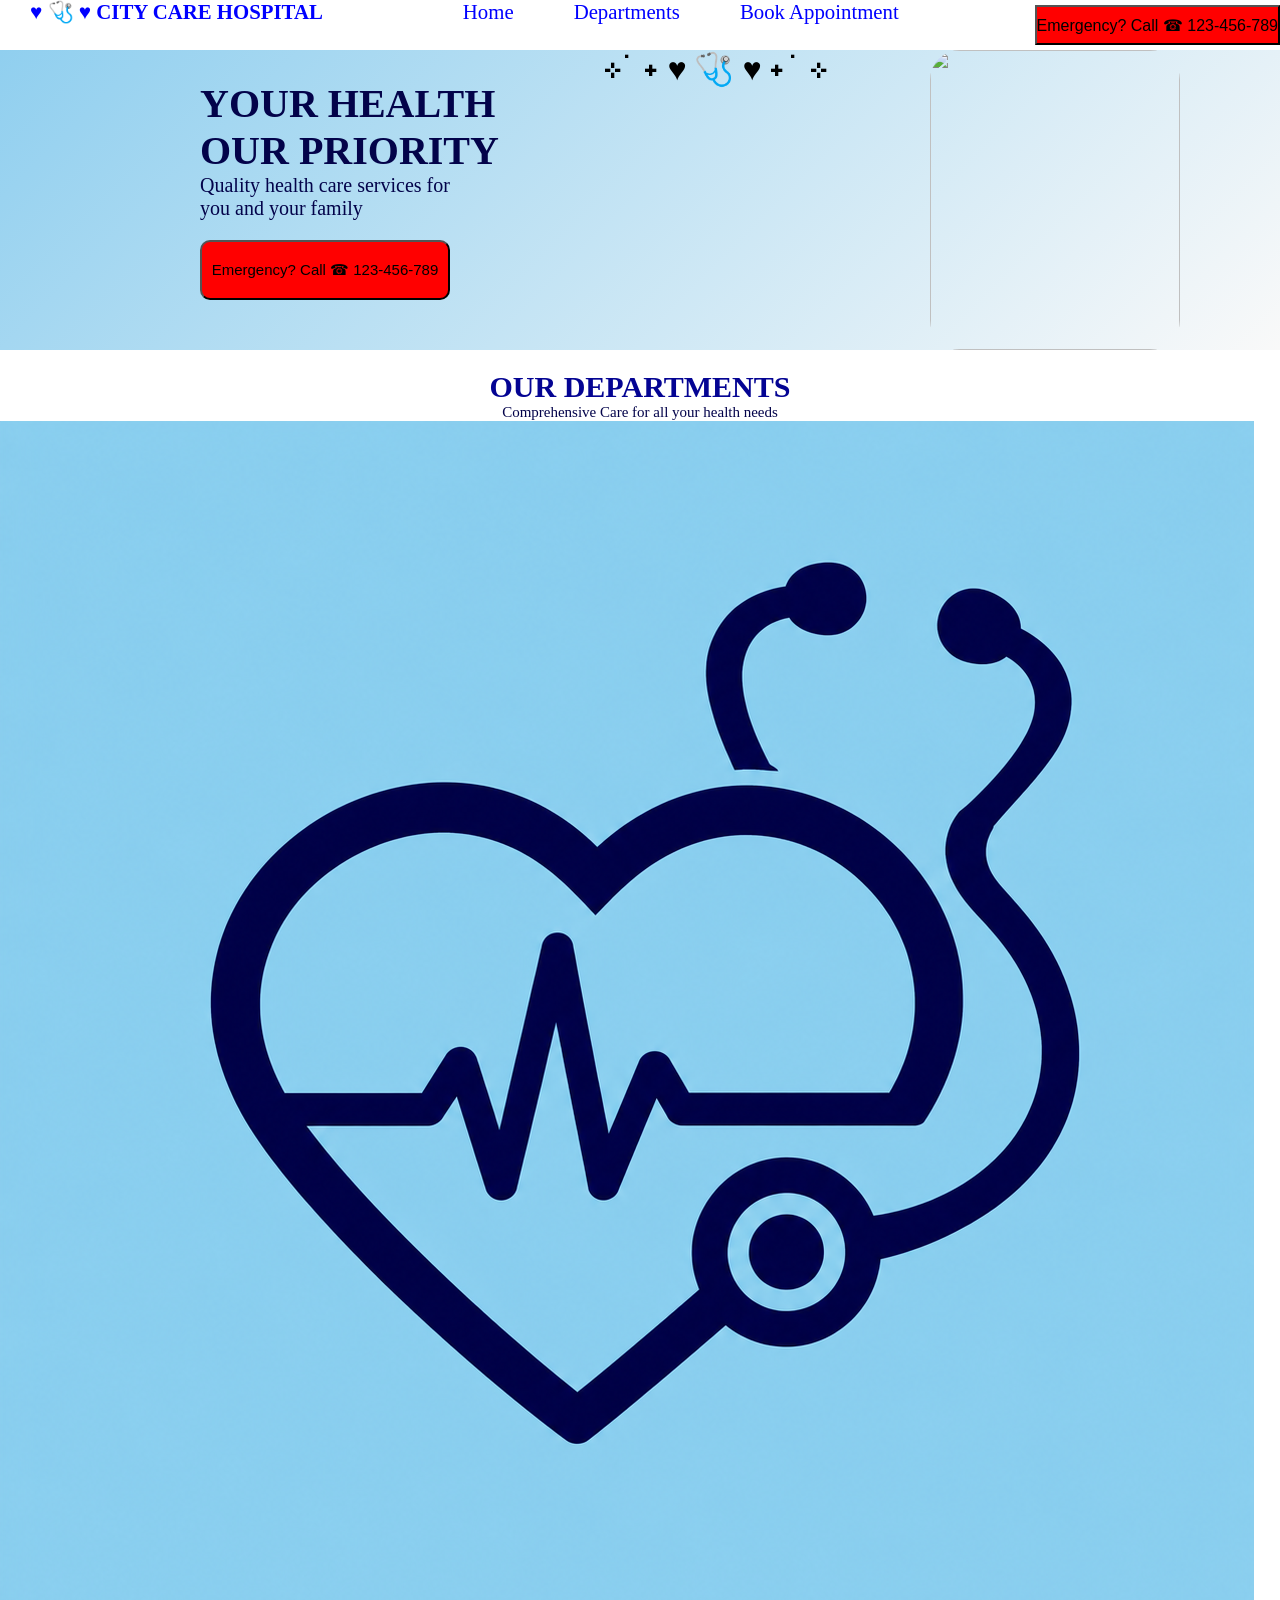
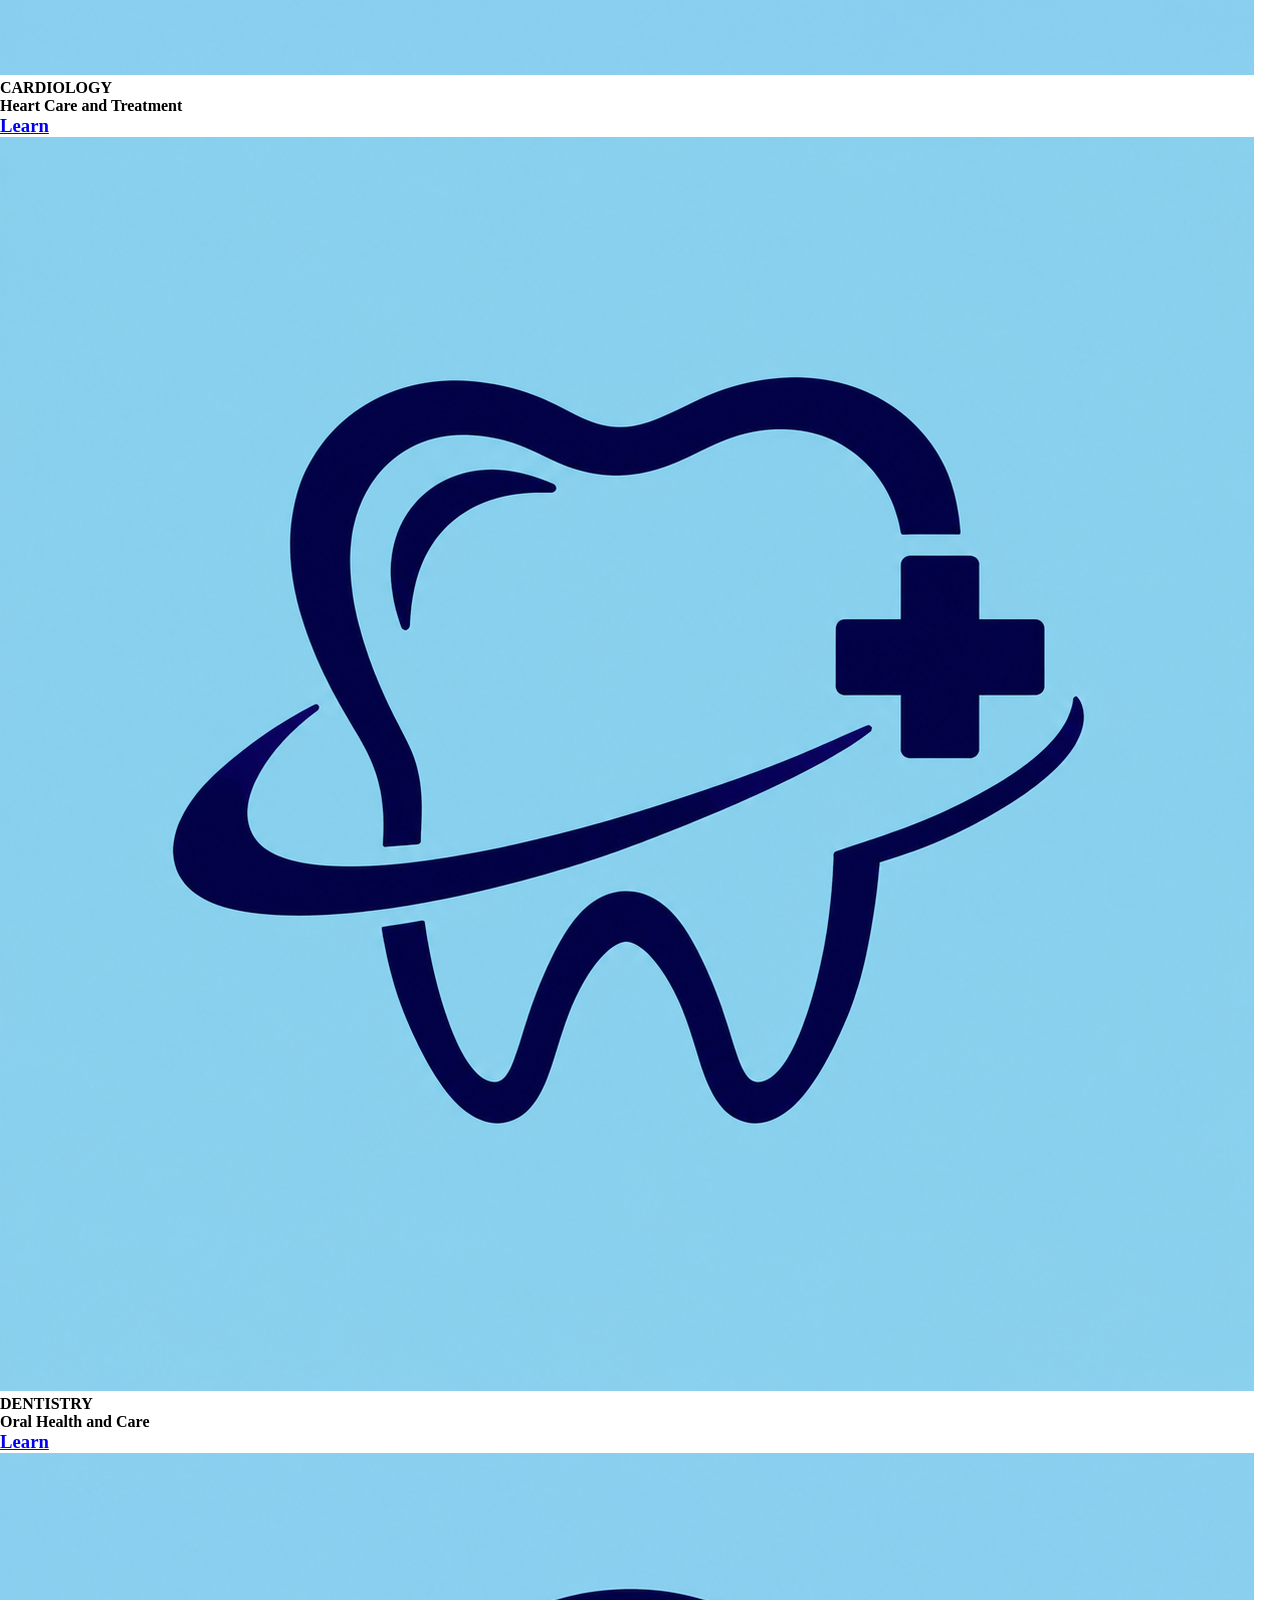
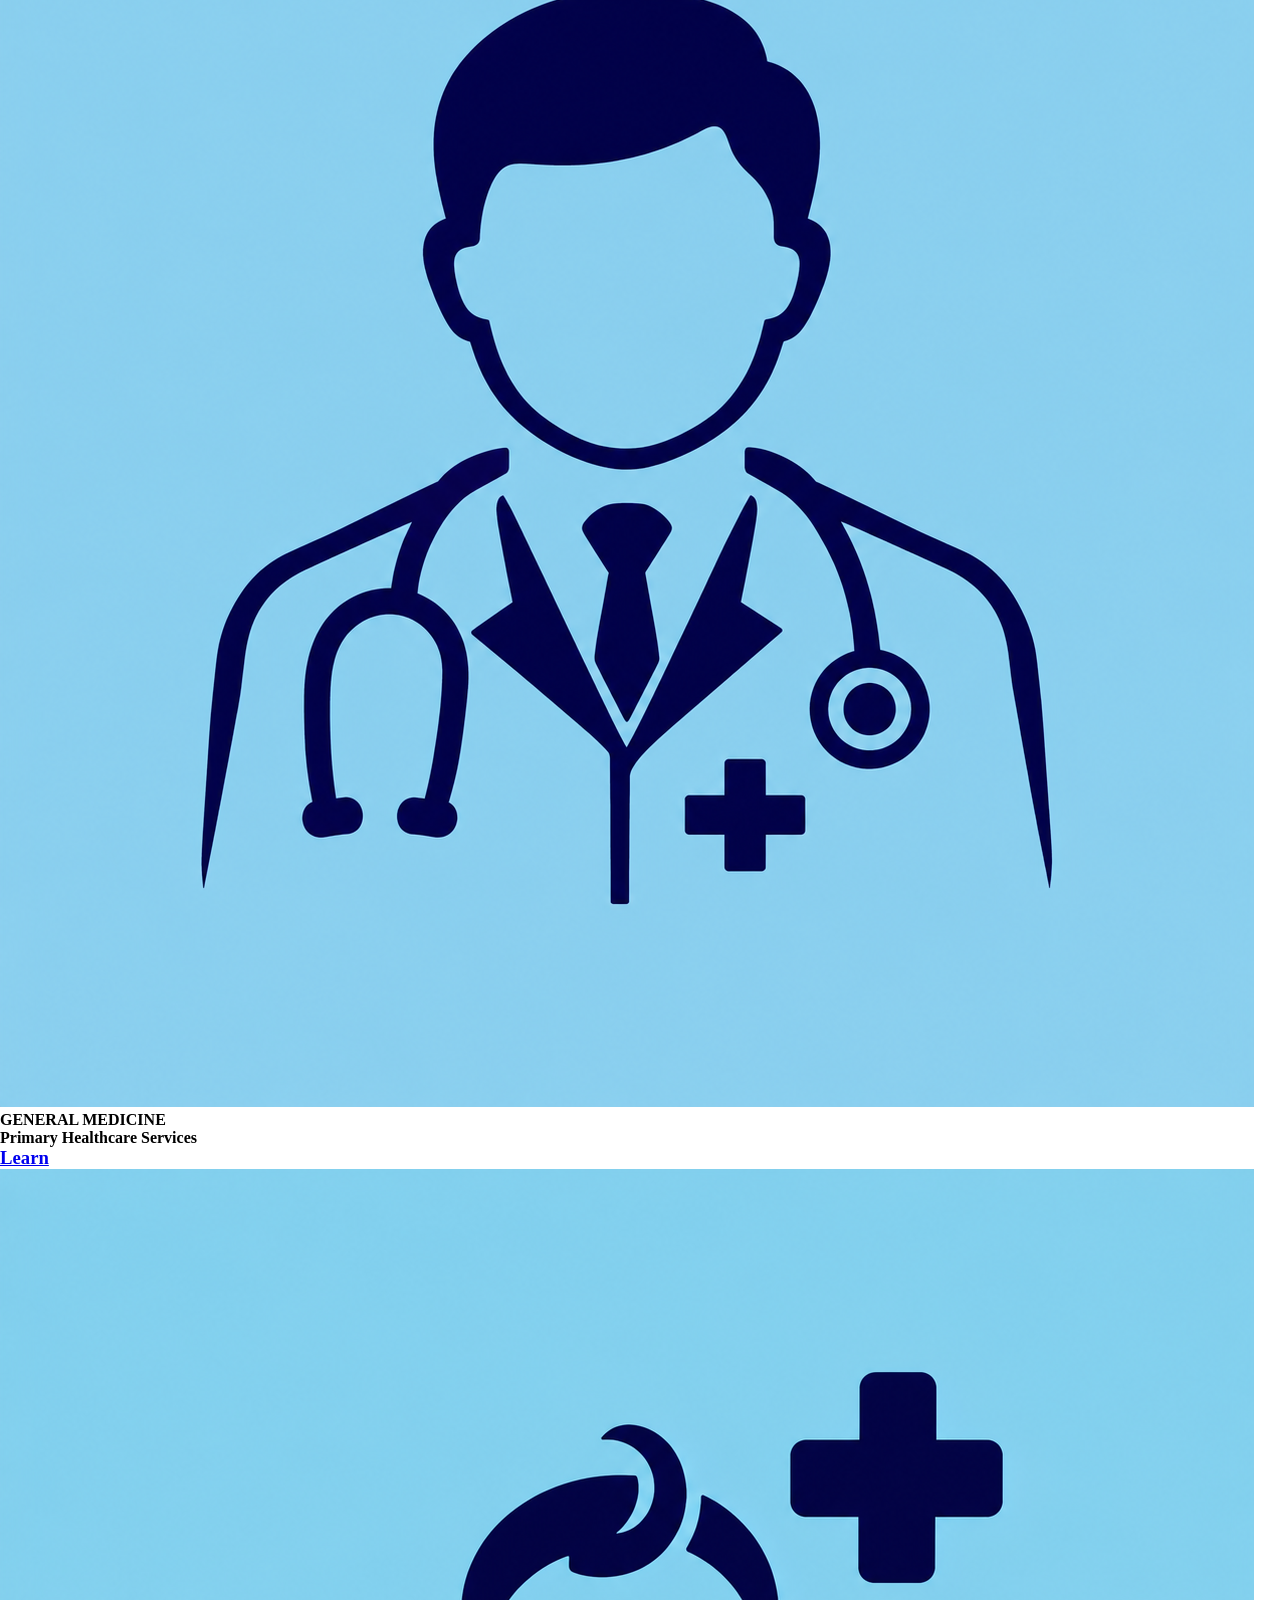
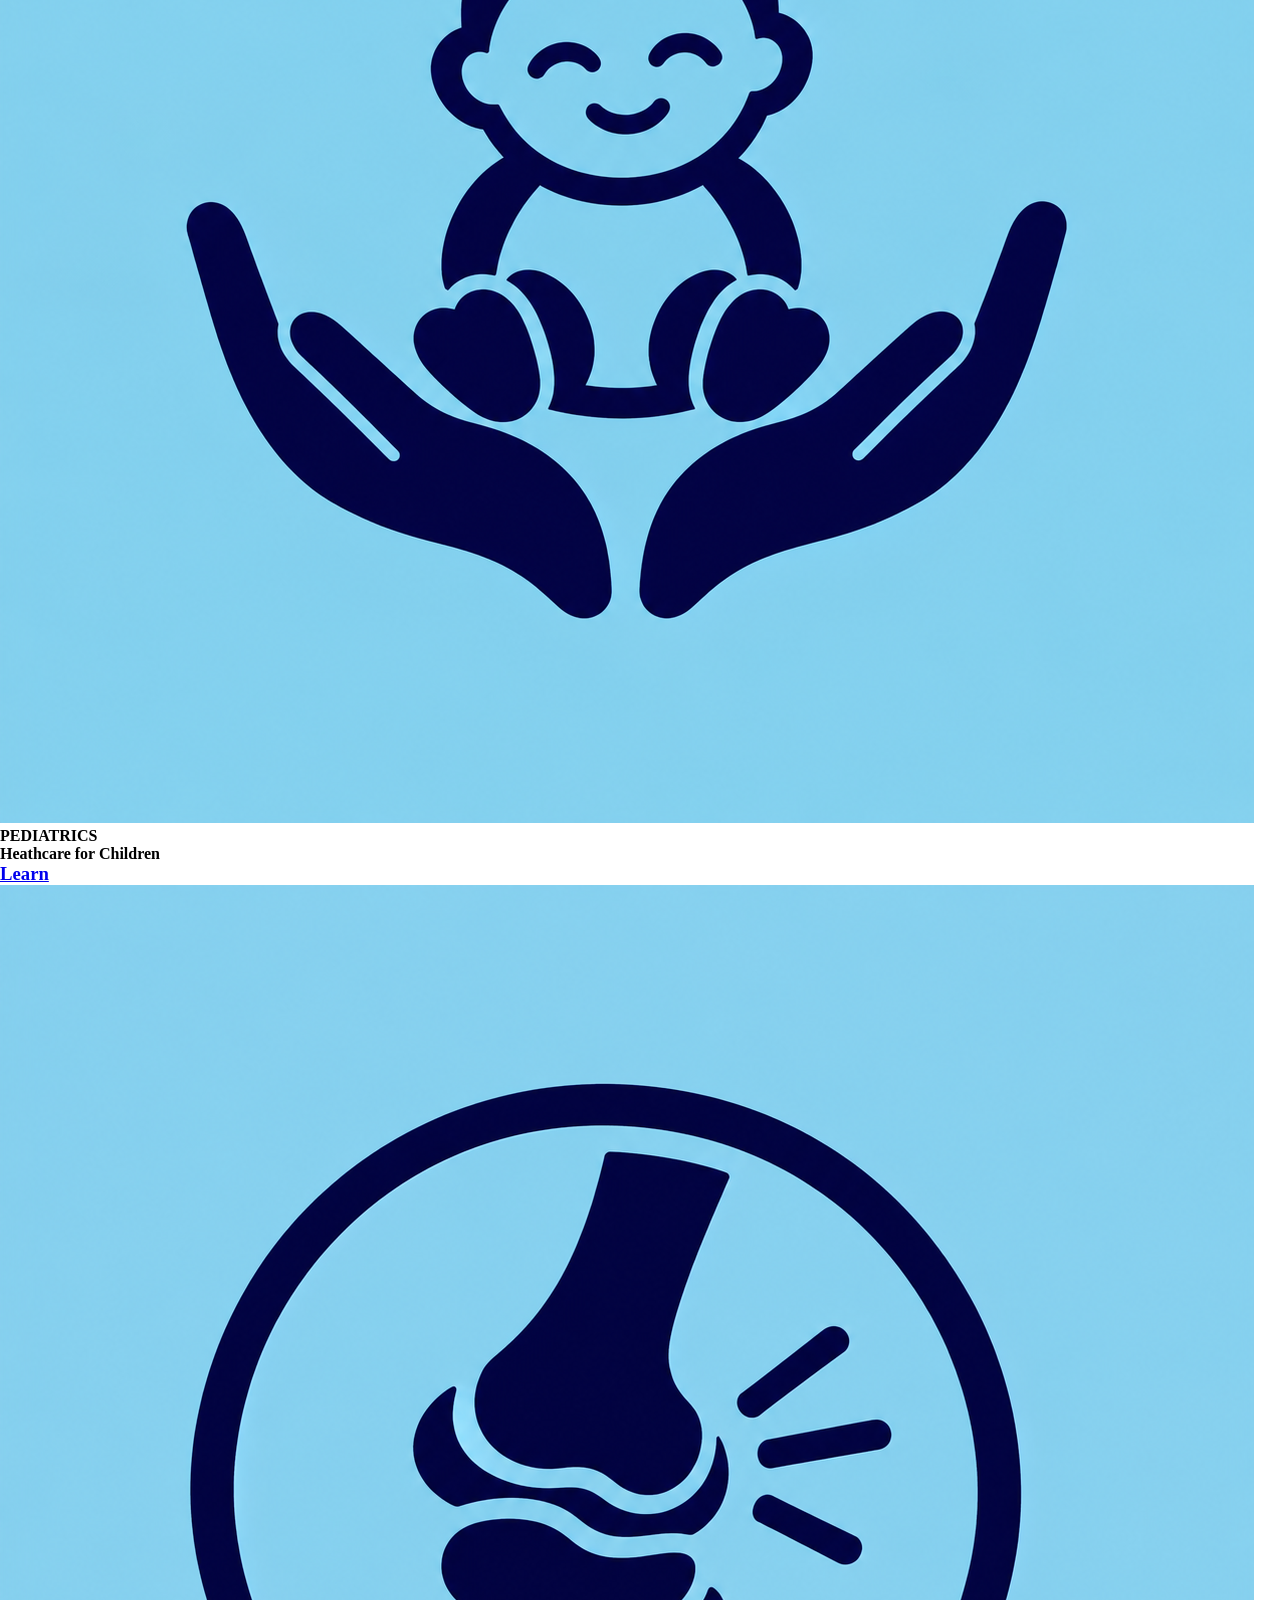
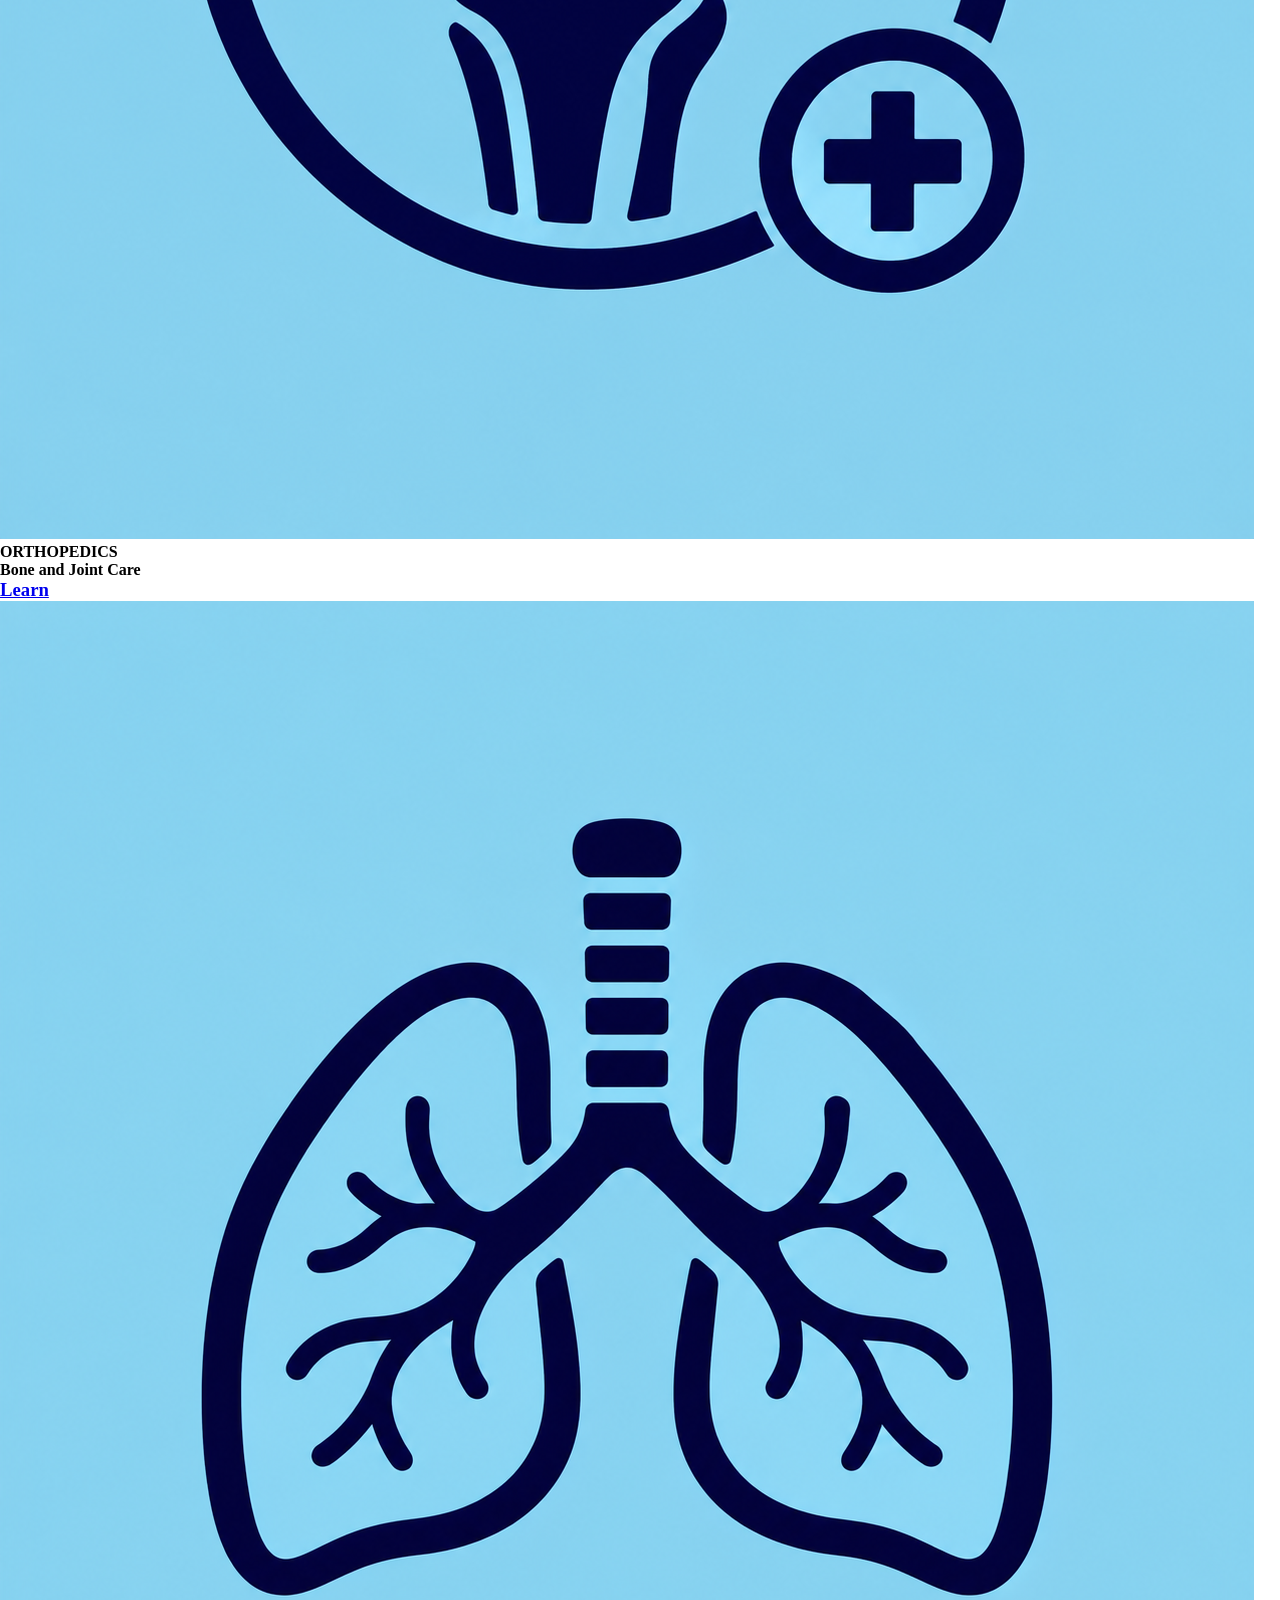
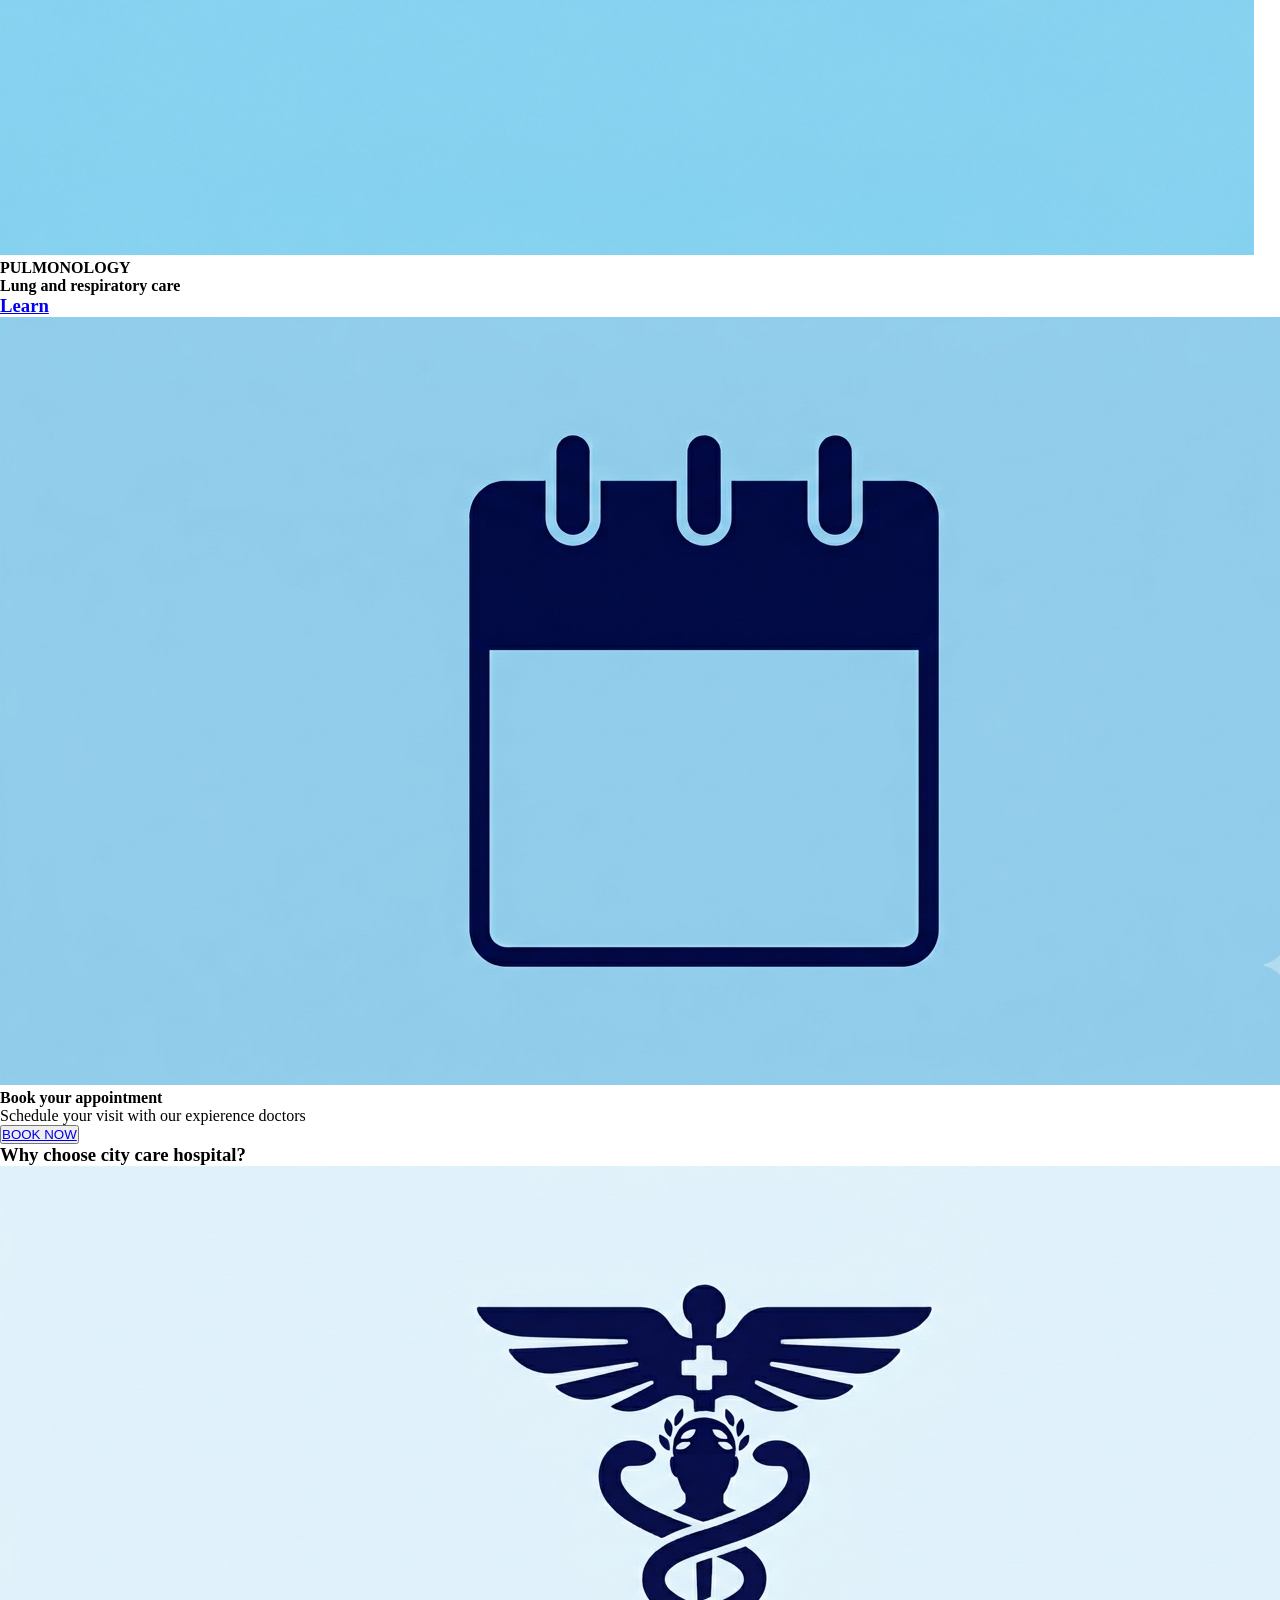
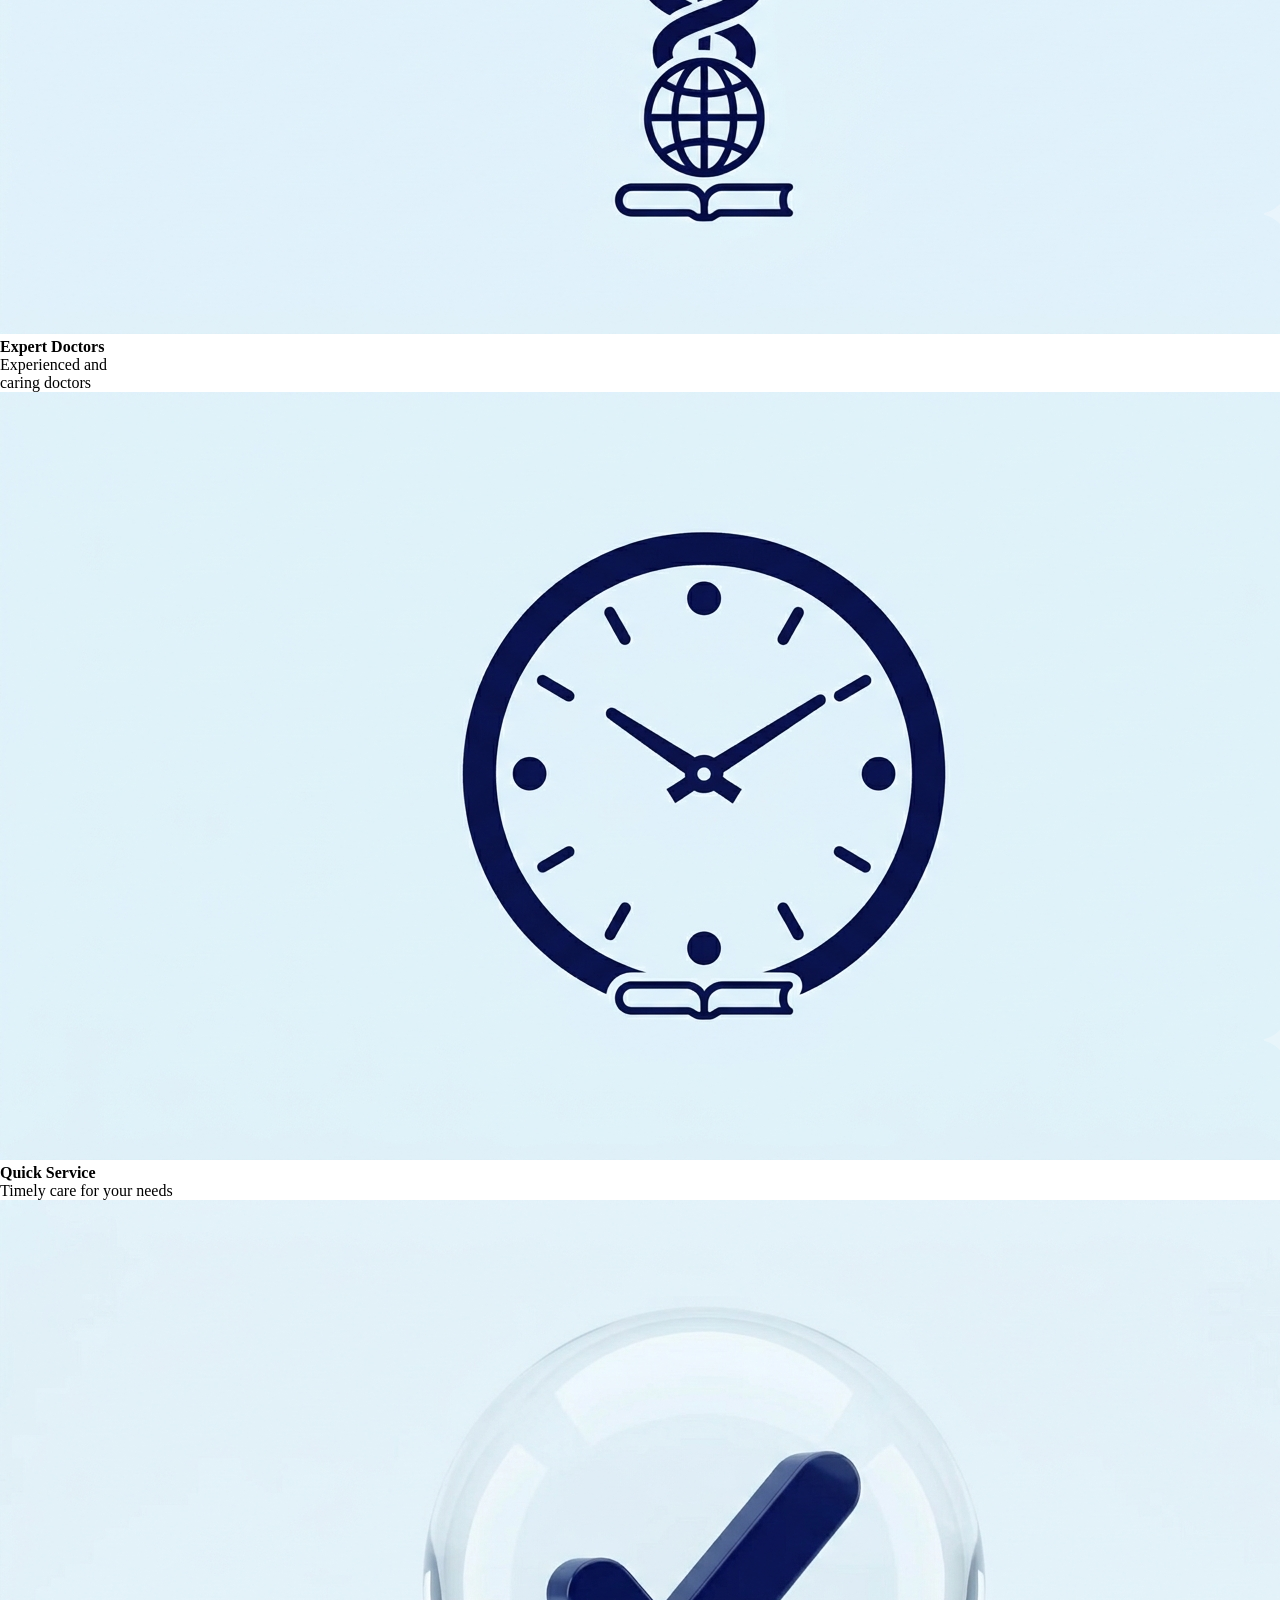
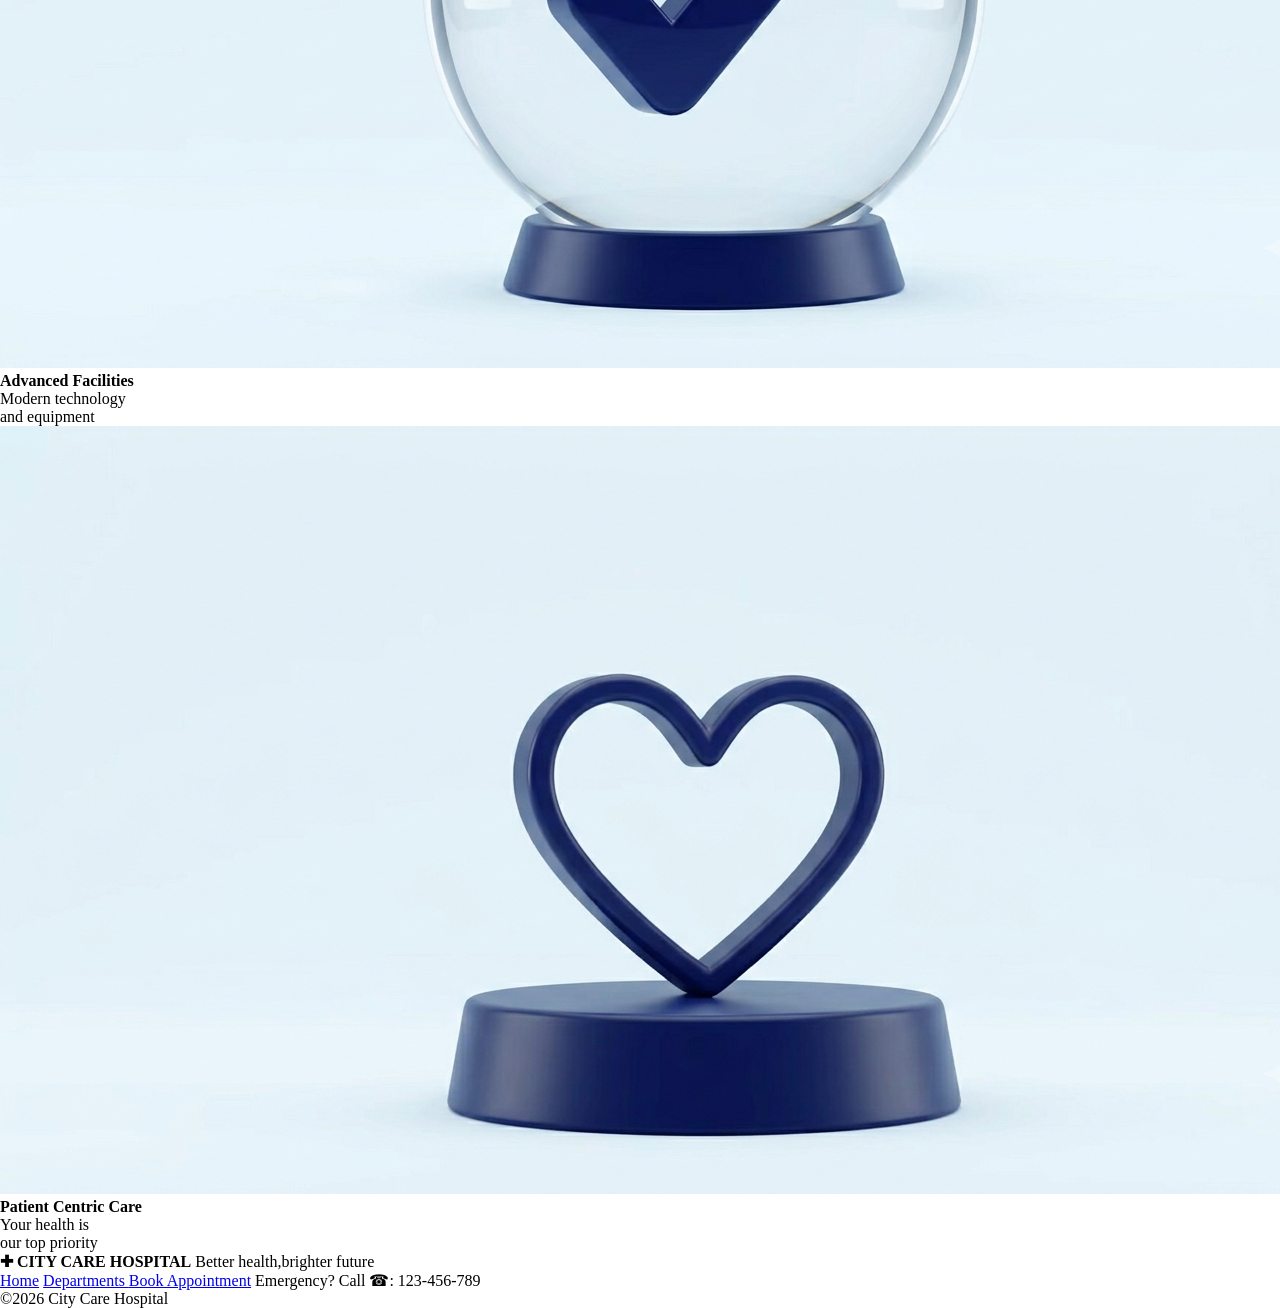
==== index.html @ 7c78a0b8 "fix the picture" ====
<!DOCTYPE html>
<html lang="en">
<head>
    <meta charset="UTF-8">
    <meta name="viewport" content="width=device-width, initial-scale=1.0">
    <title>home page</title>
    <link rel="stylesheet" href="index.css">
</head>
<body>
    <header><div class="navbar">
    <a class="start"><span class="logo"><b>  ♥︎ 🩺 ♥︎    CITY CARE HOSPITAL</span></b></a>
    <a href="index.html" class="start" target="_self">Home</a>
    <a href="department.html" class="start" target="_self">Departments </a>
    <a href="booking.html" class="start" target="_self">Book Appointment</a>
    <button  >Emergency? Call ☎ 123-456-789</button></div></header>
    <div id="block">
        <div class="text"><h1 id="maintext">YOUR HEALTH <br>
            OUR PRIORITY</h1>
            <p id="extra"> Quality health care services for <br>you and your family</p>
            <button id="bbutton"> Emergency? Call ☎ 123-456-789</button></div>
            <p id="symbol"><b>⊹ ࣪ ˖ ♥︎ 🩺 ♥︎ ˖ ࣪ ⊹</b></p>
        <img src="./doctora.jpg" class="image">
    </div>
    <div id="hdepartment"><h1><b> OUR DEPARTMENTS</b></h1></div>
    <div id="motive">Comprehensive Care for all your health needs</div>
    <div id="hdep1">
        <div id="cardiology">
            <img src="cardiology.png" id="cardioimage">
            <h4 id="headingdep"><b>CARDIOLOGY</h3></b>
            <h4 id="motodep"><b>Heart Care and Treatment</b></h5>
            <a href="#" id="linkdep"><b><h3>Learn</h3></b></a>
        </div>
        <div id="dentistry">
            <img src="dentistry.png" id="dentistryimage">
            <h4 id="headingdep"><b>DENTISTRY</h3></b>
            <h4 id="motodep"><b>Oral Health and Care</b></h5>
            <a href="#" id="linkdep"><b><h3>Learn</h3></b></a>
        </div>
        <div id="medicine">
            <img src="medicine.png" id="medicineimage">
            <h4 id="headingdep"><b>GENERAL MEDICINE</h3></b>
            <h4 id="motodep"><b>Primary Healthcare Services</b></h5>
            <a href="#" id="linkdep"><b><h3>Learn</h3></b></a>
        </div>
    </div>
    <div id="hdep2">
        <div id="pediatrics">
            <img src="pediatrics.png" id="pediatricsimage">
            <h4 id="headingdep"><b>PEDIATRICS</h3></b>
            <h4 id="motodep"><b>Heathcare for Children</b></h5>
            <a href="#" id="linkdep"><b><h3>Learn</h3></b></a>
        </div>
        <div id="orthopedics">
            <img src="orthopedics.png" id="orthopedicsimage">
            <h4 id="headingdep"><b>ORTHOPEDICS</h3></b>
            <h4 id="motodep"><b>Bone and Joint Care</b></h5>
            <a href="#" id="linkdep"><b><h3>Learn</h3></b></a>
            </div>
        <div id="pulmunology">
            <img src="pulmunology.png" id="pulmunologyimage">
            <h4 id="headingdep"><b>PULMONOLOGY</h3></b>
            <h4 id="motodep"><b>Lung and respiratory care</b></h5>
            <a href="#" id="linkdep"><b><h3>Learn</h3></b></a>
            </div>
    </div>
    <div id="book">
        <img src="calendar.png" id="calender">
        <div id="matter">
            <div id="hbook"><b>Book your appointment</b></div>
            <div id="cbook">Schedule your visit with our expierence doctors</div>
        </div> 
        <button id="bookingbutton"><a href="booking.html" id="textbutton">BOOK NOW</a> </button> 
    </div>
    <div id="importance">
        <div id="mimp">
          <h3 id="himp"><b>Why choose city care hospital?</b></h4>
        <div id="benefits">
            <div id="expdoct">  
                <img src="expdoc.png" id="expdocimg">
                <div id="bimp"><b>Expert Doctors</b></div>
                <div id="simp">Experienced and<br>caring doctors</div>
            </div>
            <div id="quickserv">  
                <img src="quickserv.png" id="quickservimg">
                <div id="bimp"><b>Quick Service</b></div>
                <div id="simp">Timely care for your needs</div>
            </div>
            <div id="advfac">  
                <img src="advfac.png" id="advfacimg">
                <div id="bimp"><b>Advanced Facilities</b></div>
                <div id="simp">Modern technology <br>and equipment</div>
            </div>
            <div id="care">  
                <img src="care.png" id="careimg">
                <div id="bimp"><b>Patient Centric Care</b></div>
                <div id="simp">Your health is <br>our top priority</div>
            </div>
        </div>
        </div>
    </div>
    <footer>
    <div class="last">
        <div class="footertop">
        <div class="slogan">
           <a class="end"><span class="endlogo"><b>  ✚    CITY CARE HOSPITAL</span></b></a>
           <span class="eend">Better health,brighter future</span>
         </div>
    <a href="index.html"class="end" target="_self">Home</a>
    <a href="#" class="end">Departments </a>
    <a href="booking.html" class="end" target="_self">Book Appointment</a>
    <a class="end">Emergency? Call ☎: 123-456-789</a></div>
    <div class="copyright">©2026 City Care Hospital</div>
    </div>
    </footer>
            
    
</body>
</html>
---- index.css ----
*{
    margin:0px;
    padding:0px;
}
.navbar{
    height:3.125rem;
    width:100%;
    background-color: white;
    top:0;
    display:flex;
    align-items:center;
    }
.logo{color: blue;margin-left: 10px;
margin-right:80px;
}
.navbar button{
    background-color: red;
    position:absolute;
    right:0;
    height:40px;
    font-size:1em;

}
.start{ 
    justify-content: center;
    margin-right:40px;
    margin-left:20px;
    color:blue;
    
    
}

.navbar a{
    padding: 0%;
    height:100%;
    font-size: 1.3em;
    text-decoration: none;
}
#block{
    height:300px;
    width:100%;
    background: linear-gradient(135deg, #90cfef, #f9f9f9);
    display:flex ;
    justify-content: space-between;
}
.image{
    height:300px;
    width:250px;
    object-fit: cover;
    margin-right: 100px;
    border-radius:30px ;
    
}
.text{
    display:flex;
    flex-direction: column;
    column-gap:0;
}
#maintext{
    color: rgb(3, 3, 74);
    font-size: 40px;
    margin-top: 30px;
    margin-left: 200px;
    
}
#extra{
    font-size: 20px;
    color: rgb(3, 3, 74);
    margin-left: 200px;
    
}
#bbutton{
    background-color: rgb(255, 0, 0);
    height:60px;
    width:250px;
    border-radius: 10px;
    margin-left: 200px;
    margin-top: 20px;
    font-size: 15px;
}
#symbol{
     justify-content: center;
     font-size: xx-large;
     margin-bottom: 50px;
}
#hdepartment{
   display: flex;
   justify-content: center;
   color:rgb(4, 4, 147);
   font-size:15px;
   font-style: bold;
   font-weight: 100; 
   margin-top: 20px;
}
#motive{
    display: flex;
   justify-content: center;
   color: rgb(3, 3, 74);
   font-size:15px;
}
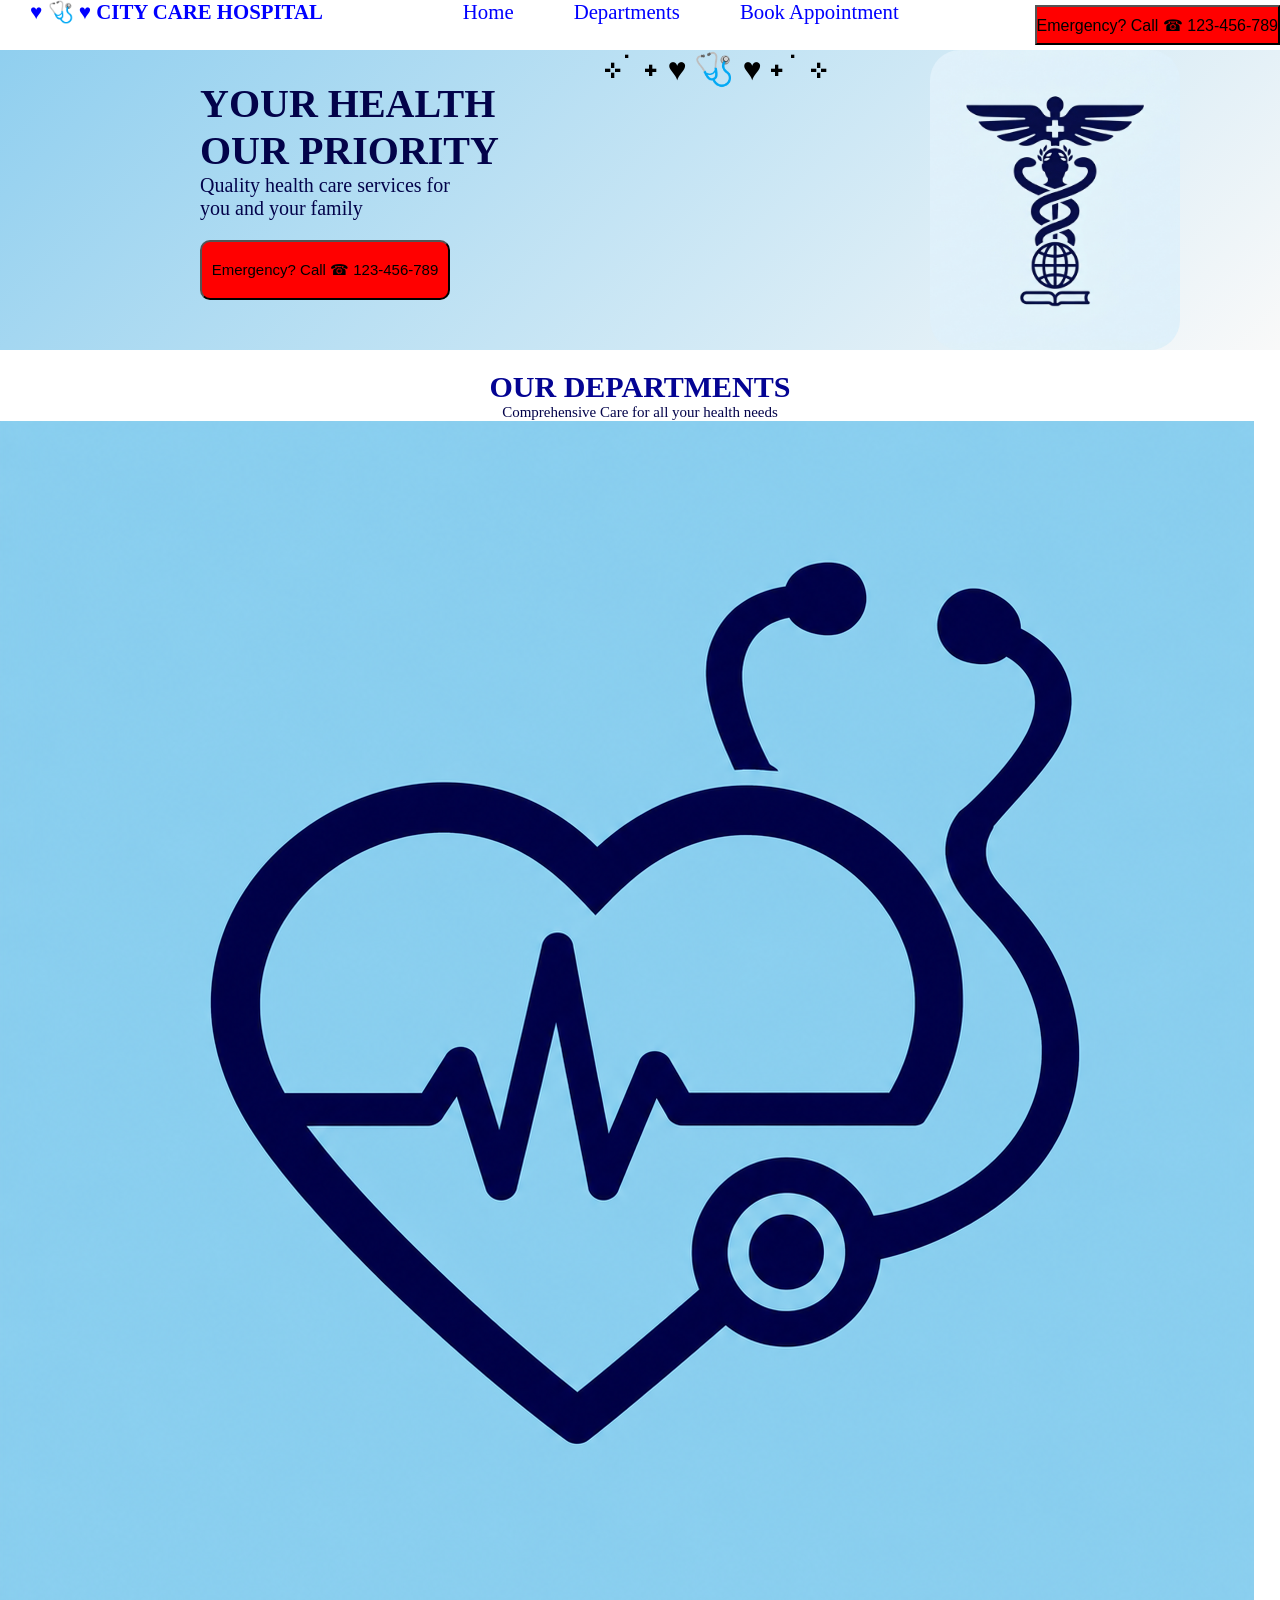
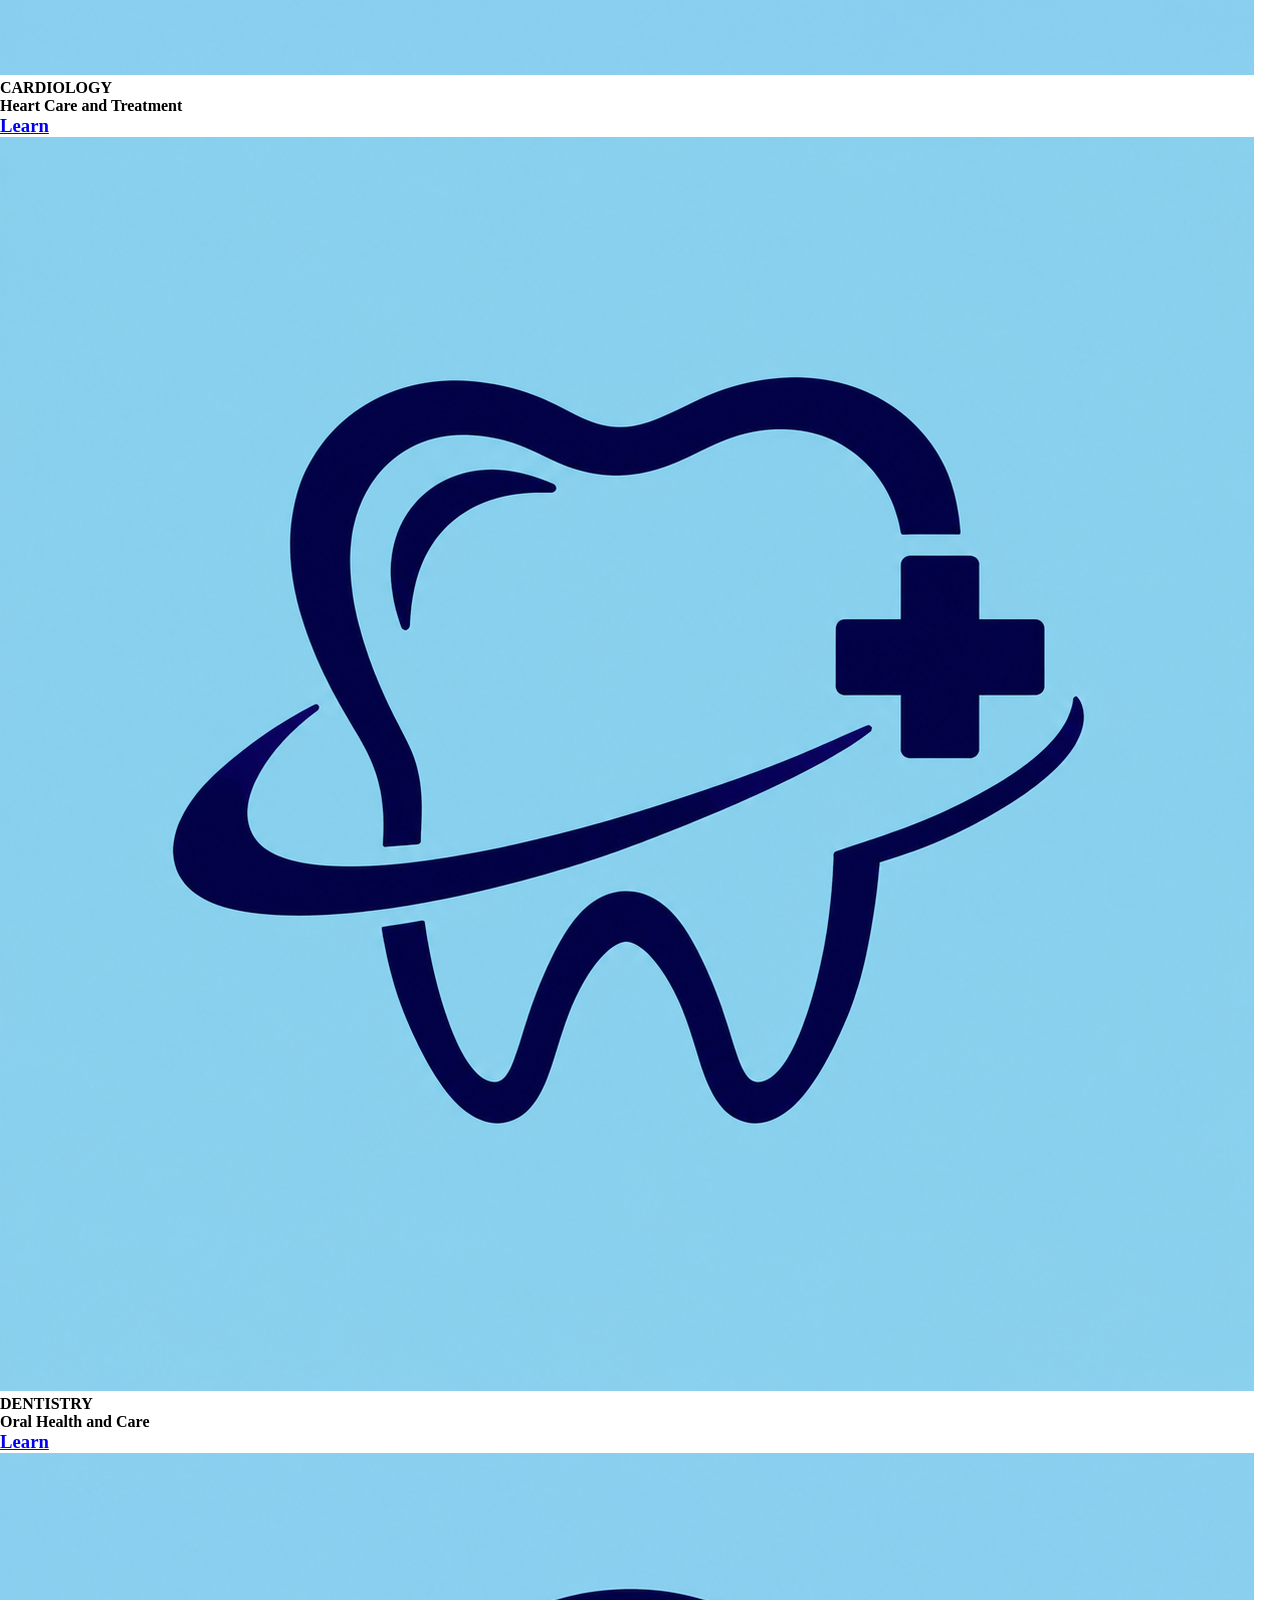
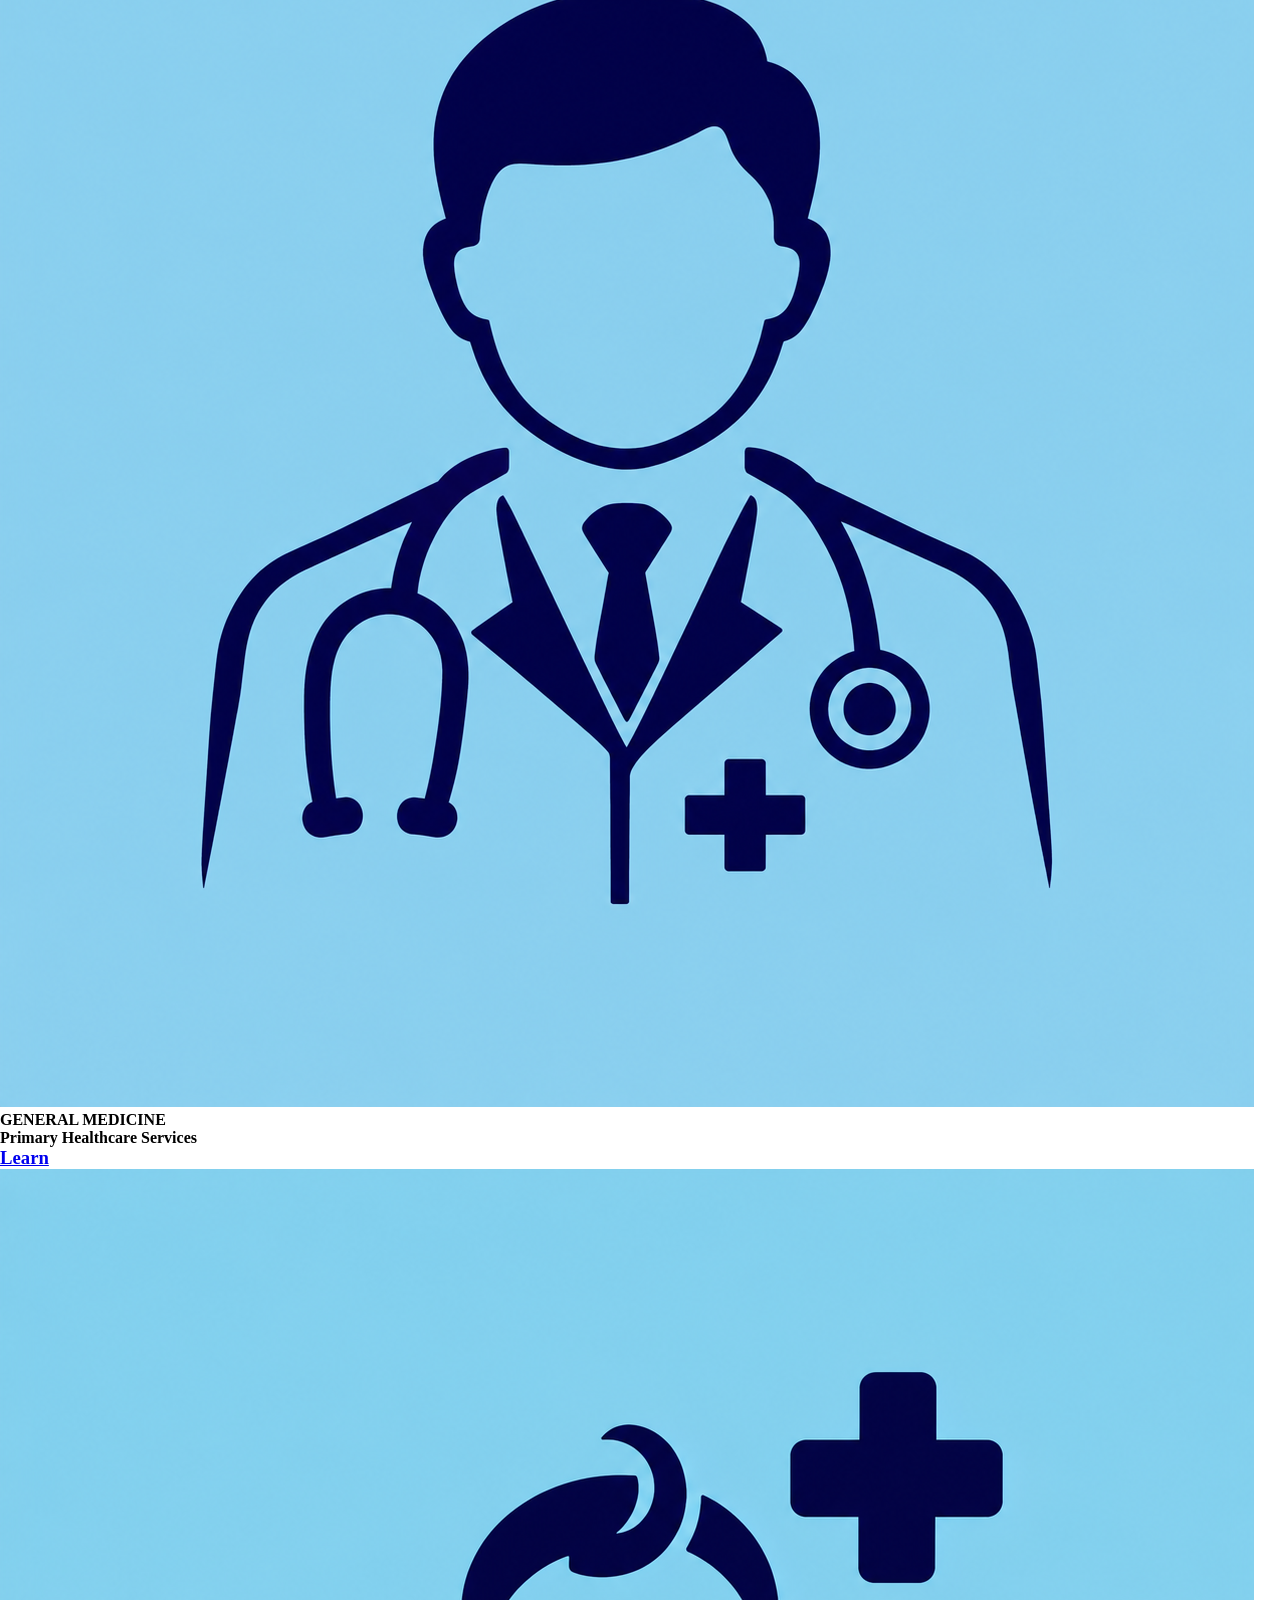
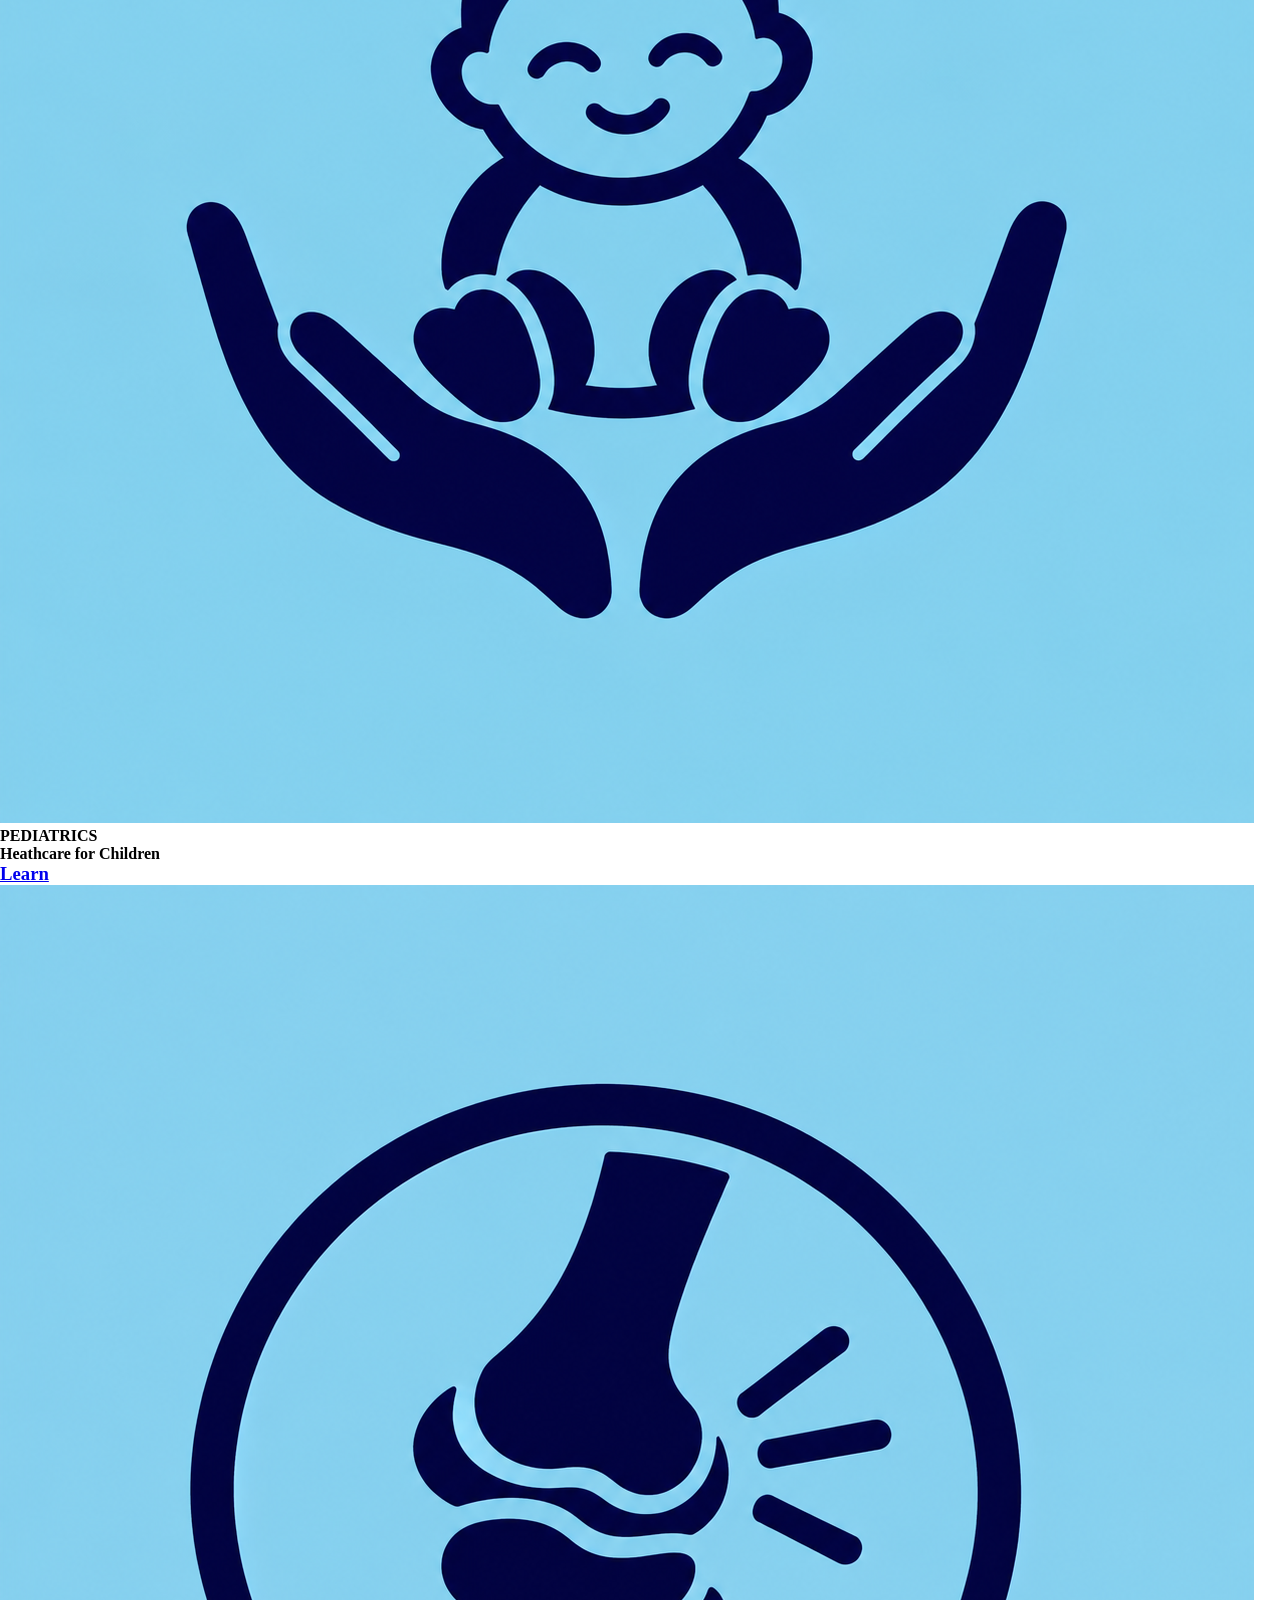
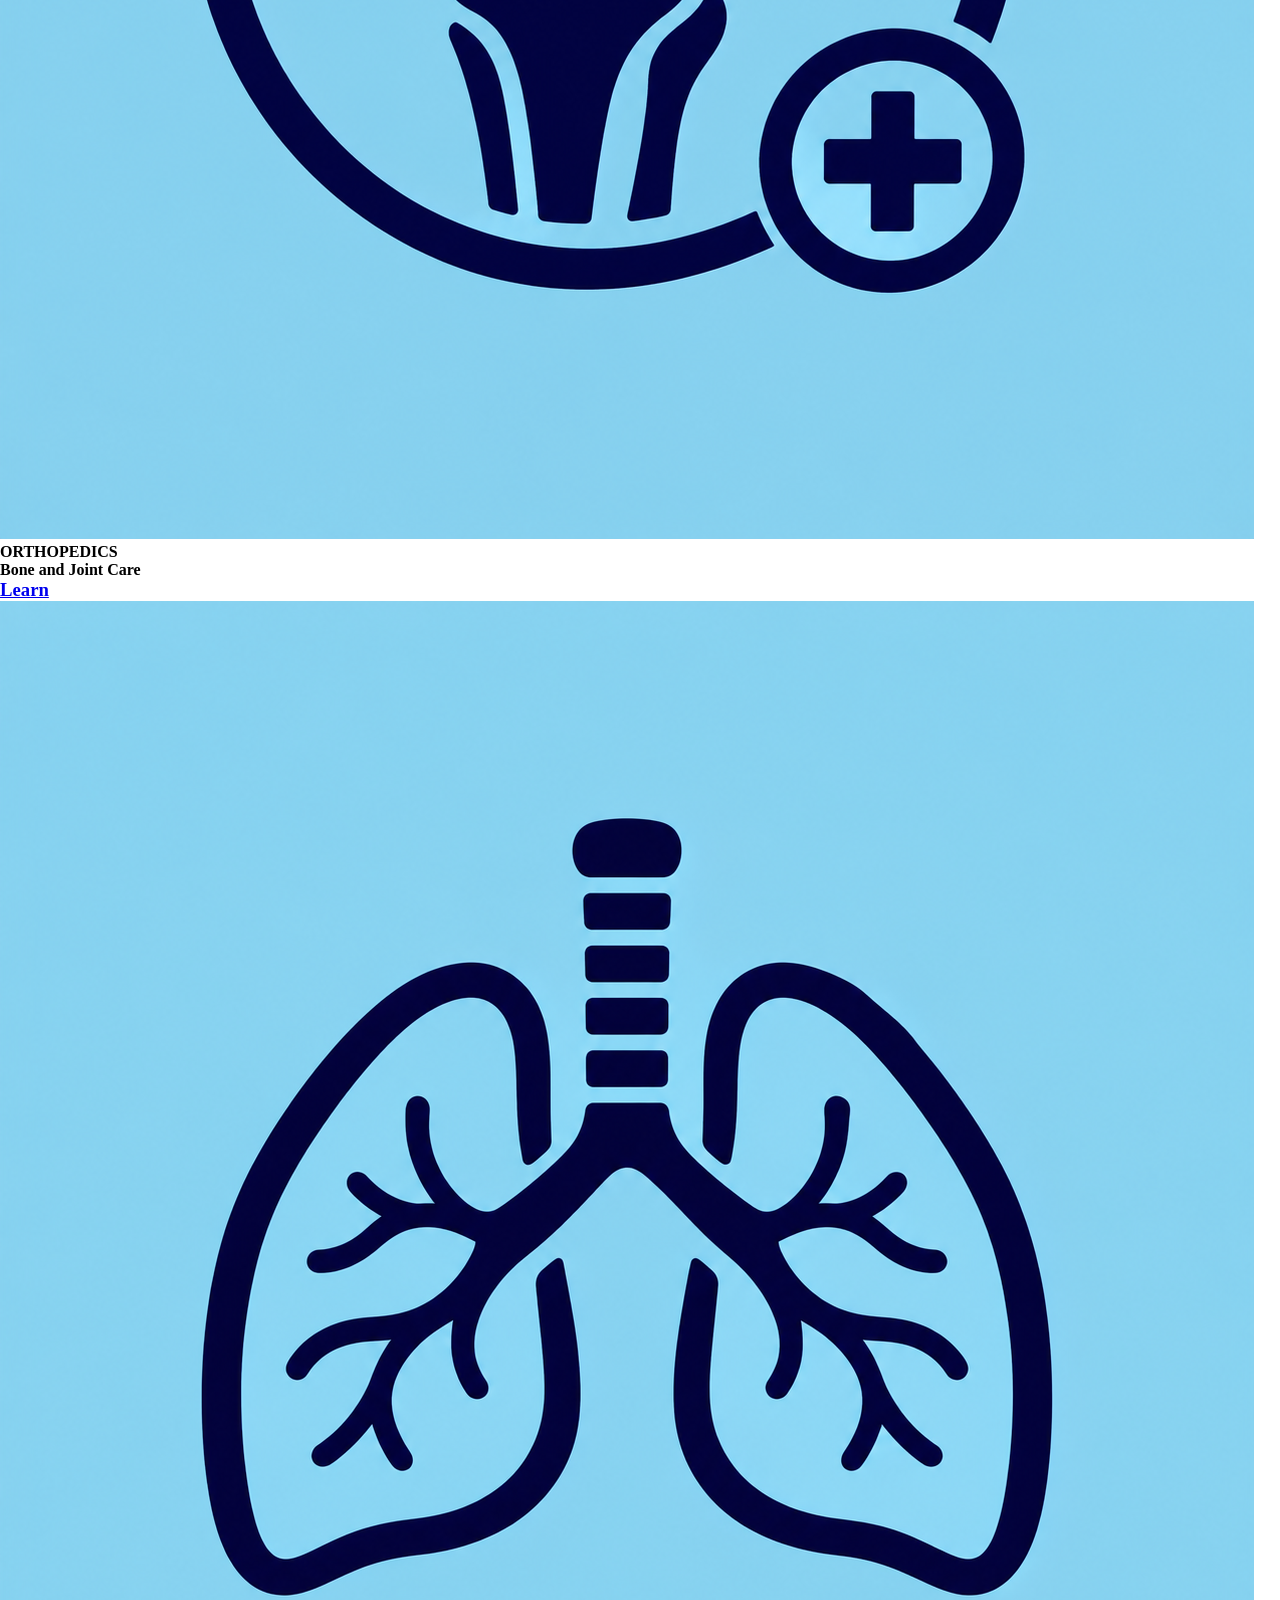
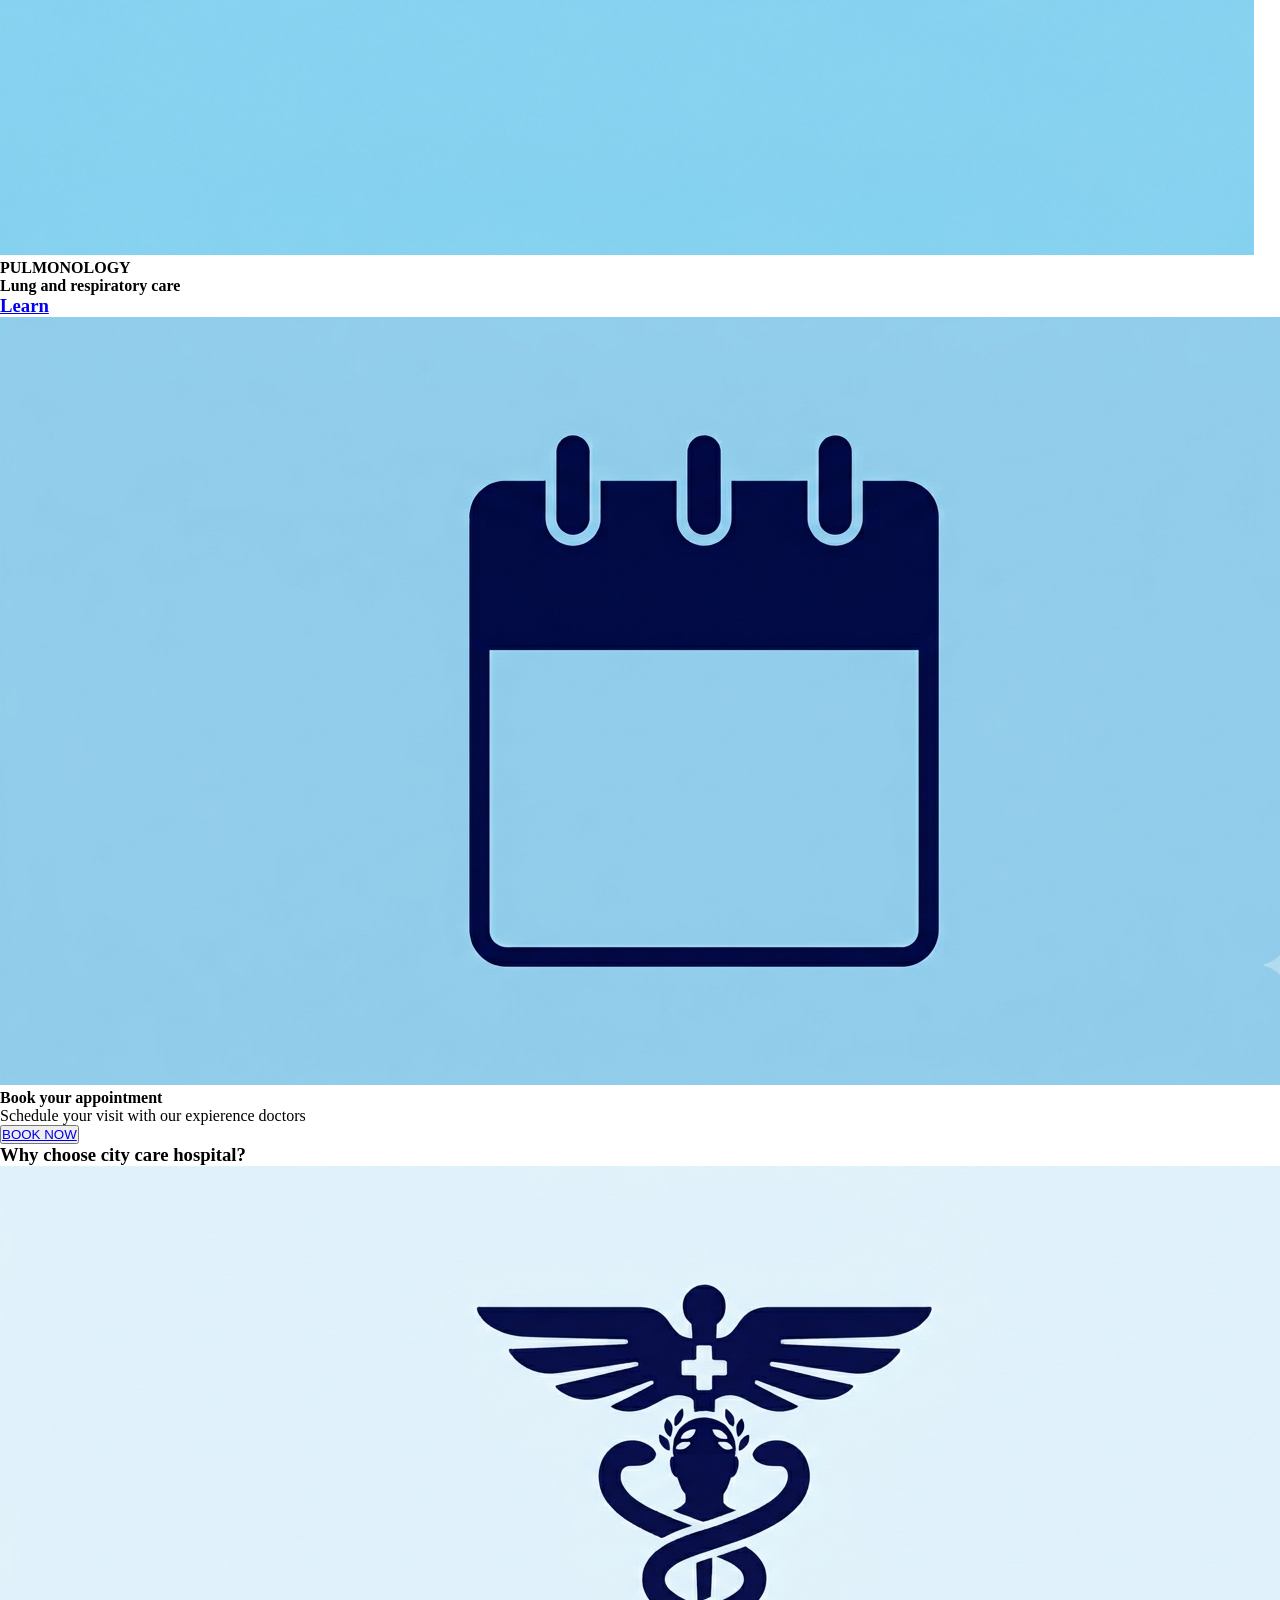
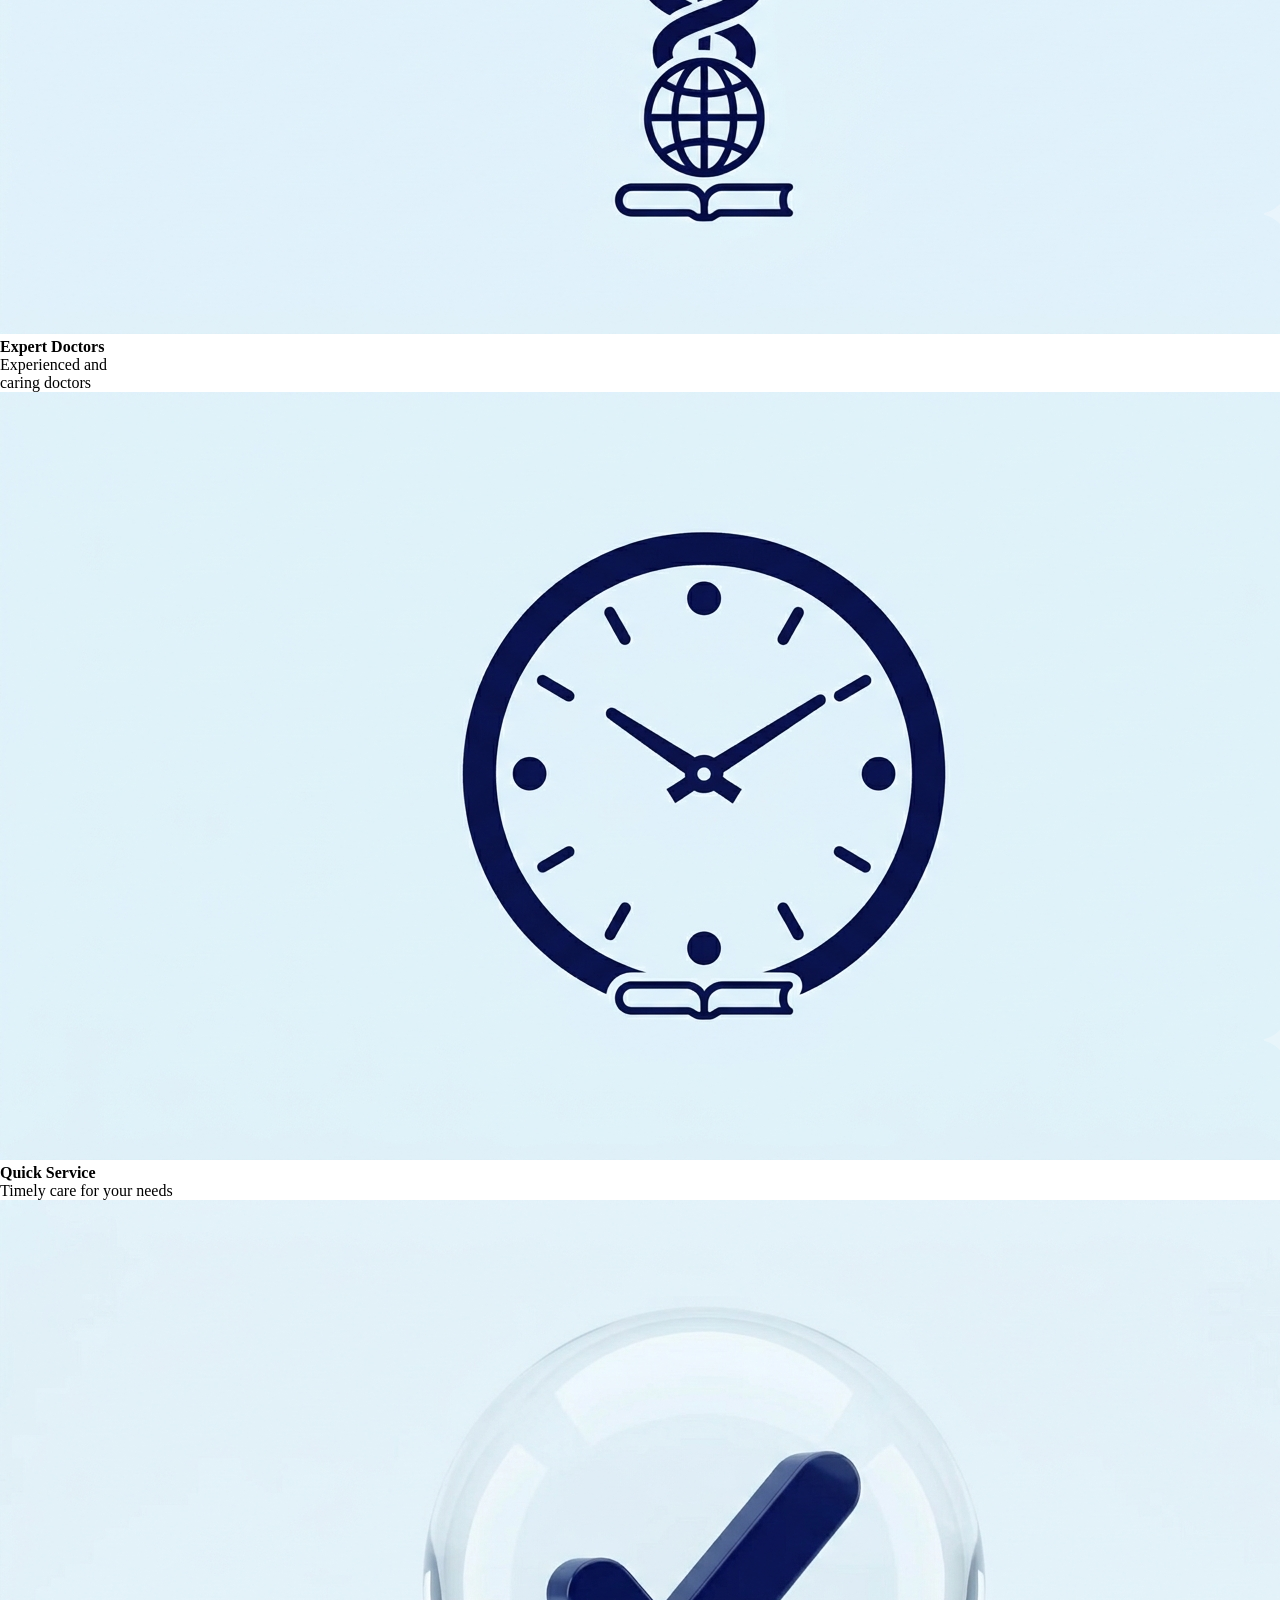
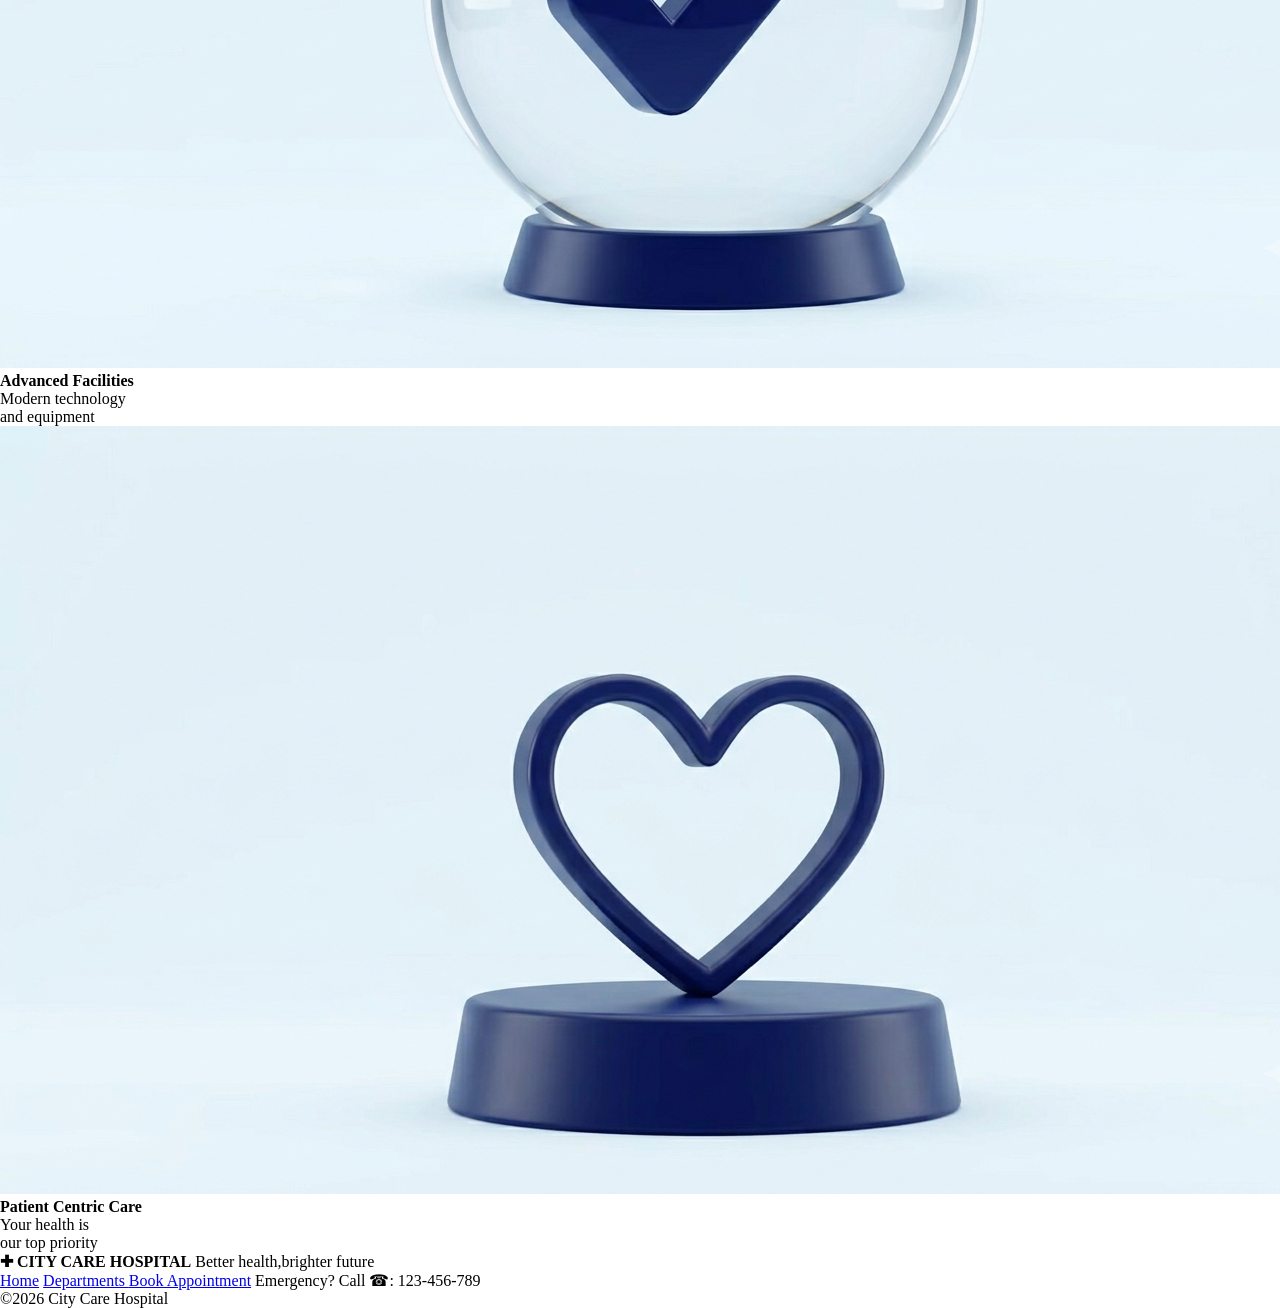
==== commit 236c4046: "Fix broken image path" ====
--- a/index.html
+++ b/index.html
@@ -19,7 +19,7 @@
             <p id="extra"> Quality health care services for <br>you and your family</p>
             <button id="bbutton"> Emergency? Call ☎ 123-456-789</button></div>
             <p id="symbol"><b>⊹ ࣪ ˖ ♥︎ 🩺 ♥︎ ˖ ࣪ ⊹</b></p>
-        <img src="./doctora.jpg" class="image">
+    <img src="expdoc.png" class="image">
     </div>
     <div id="hdepartment"><h1><b> OUR DEPARTMENTS</b></h1></div>
     <div id="motive">Comprehensive Care for all your health needs</div>
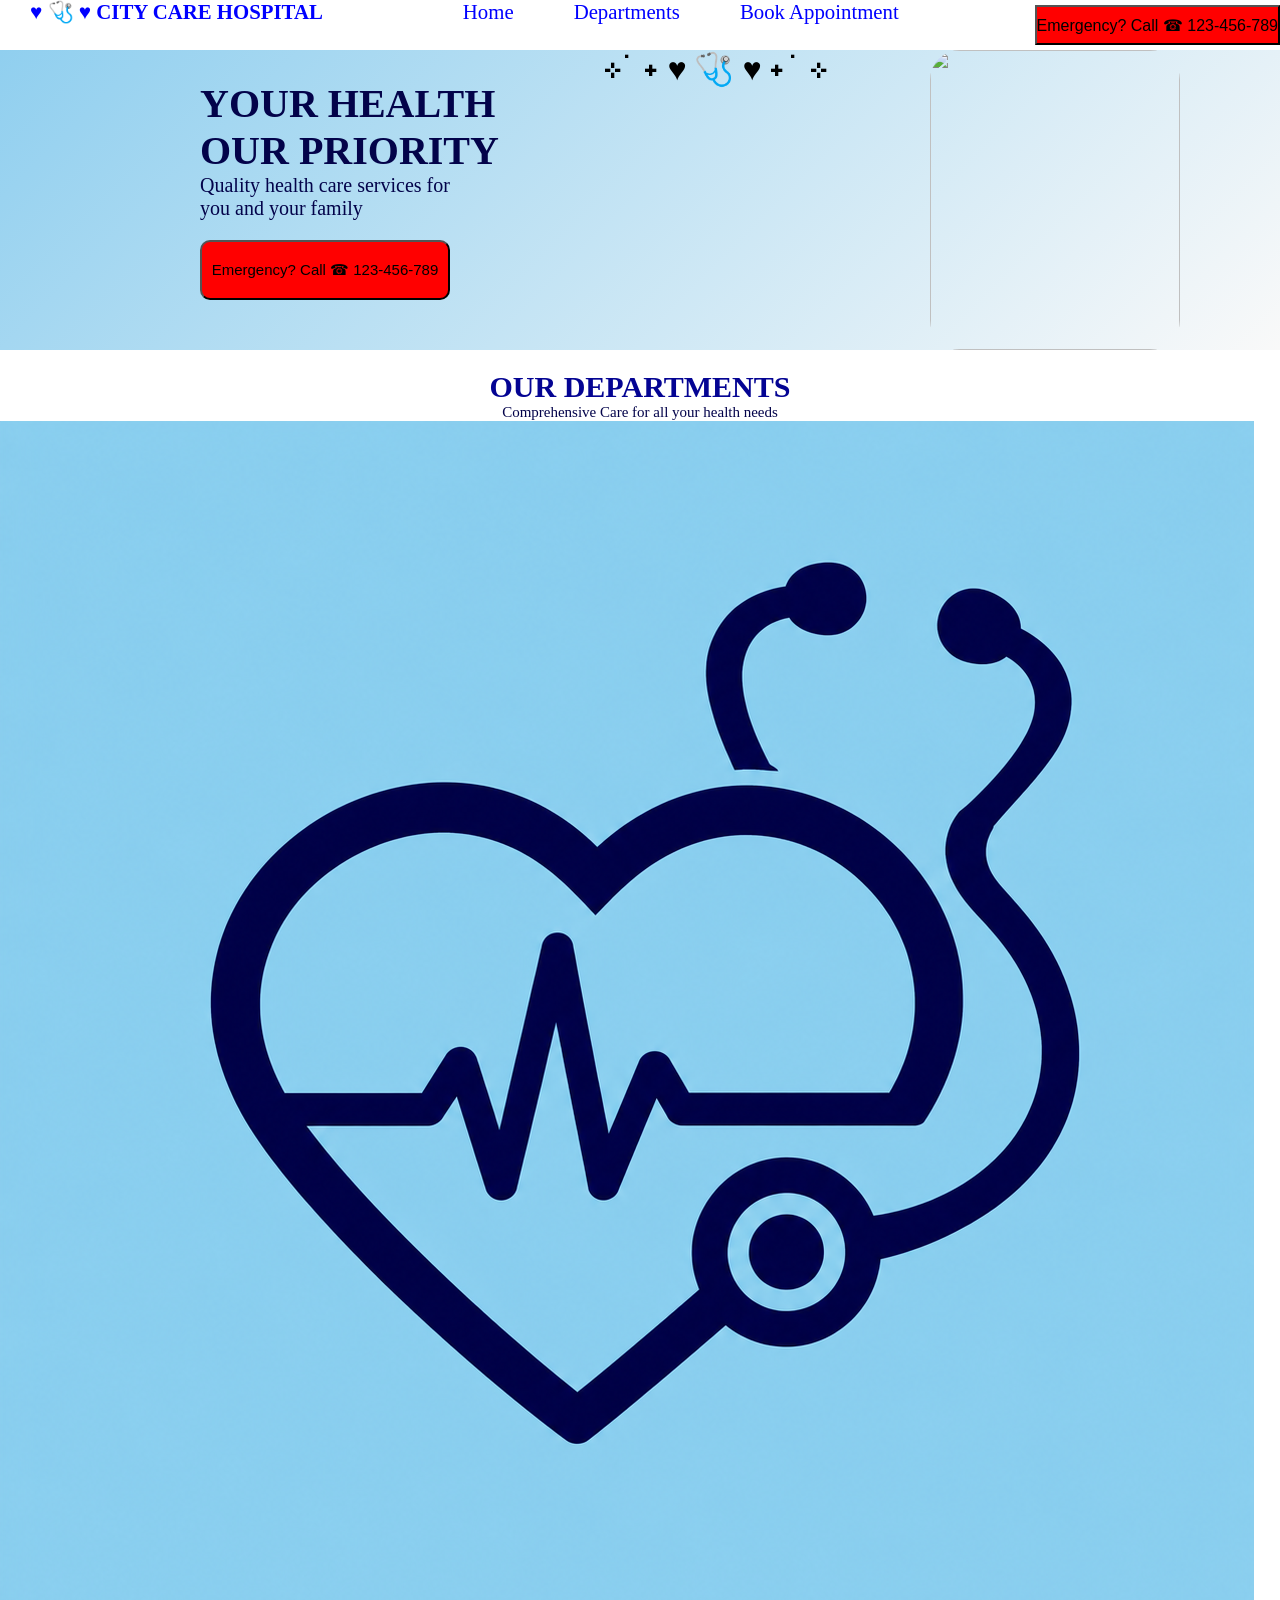
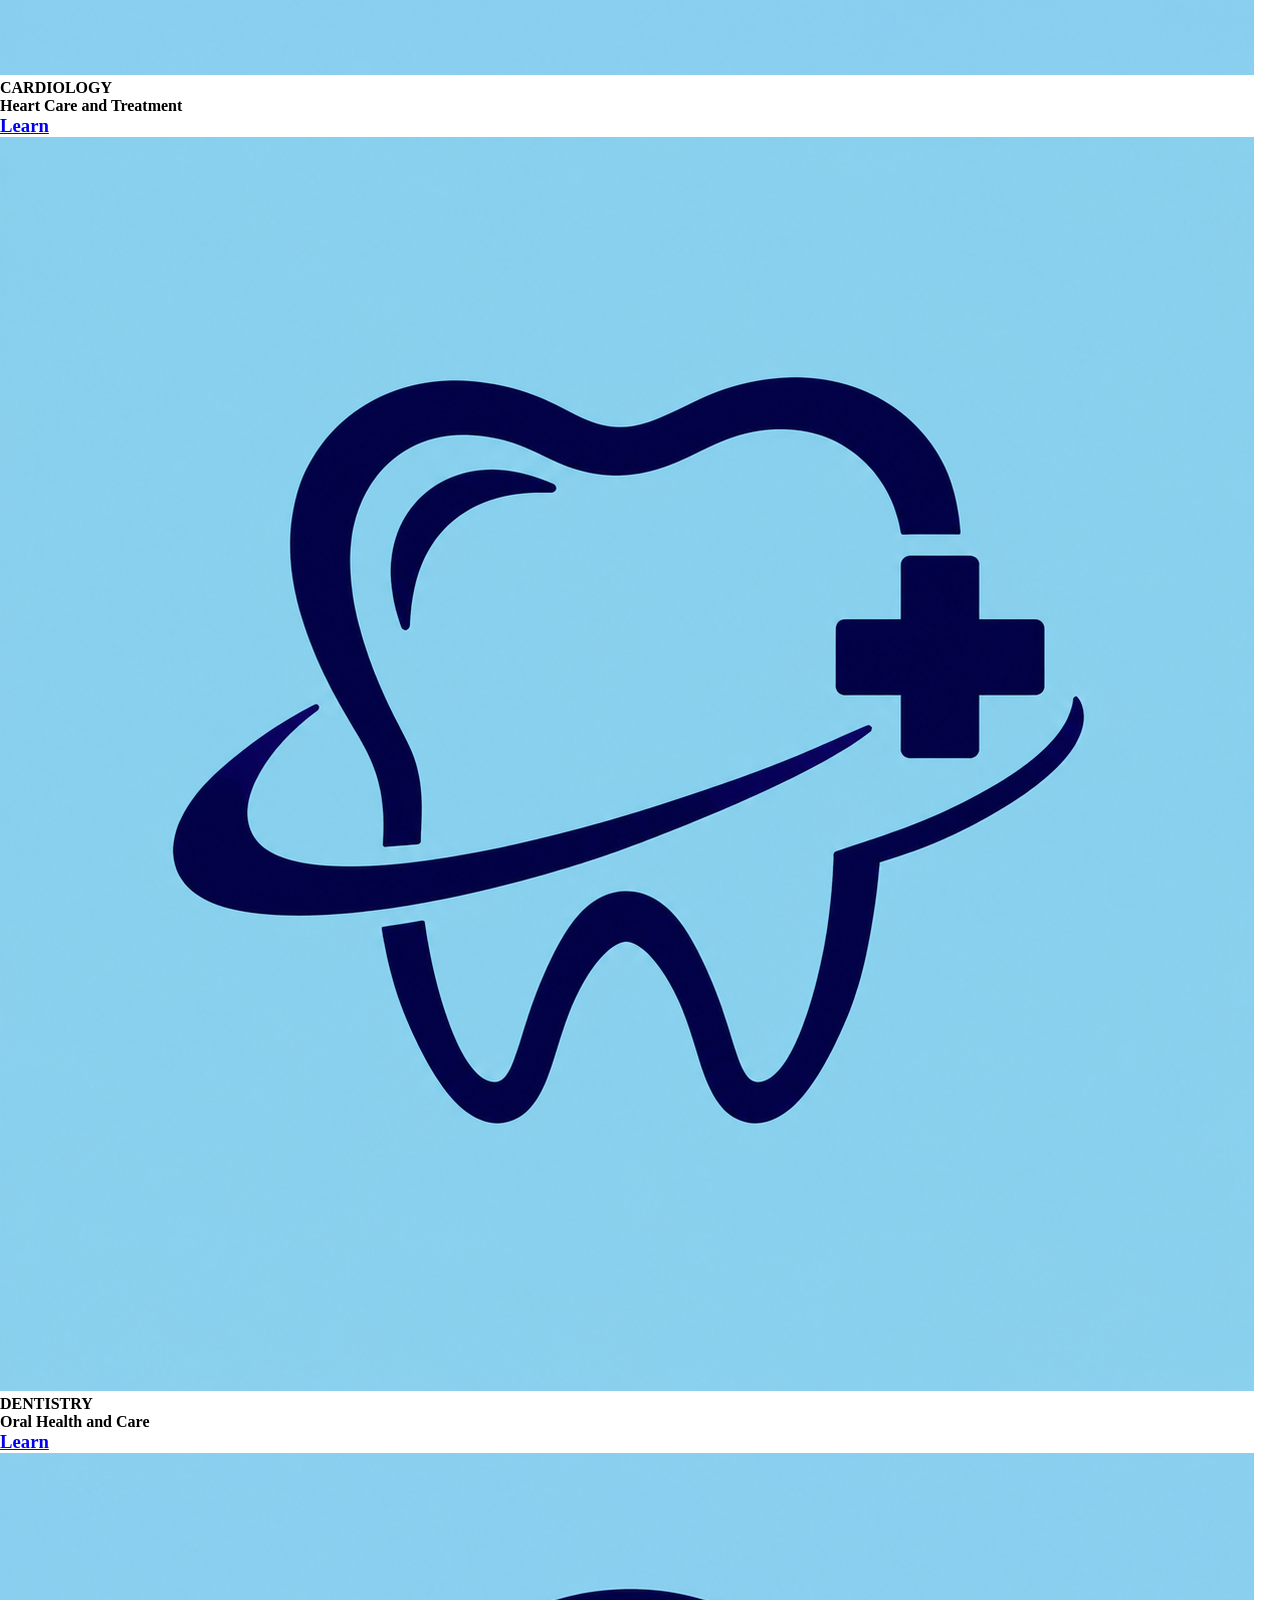
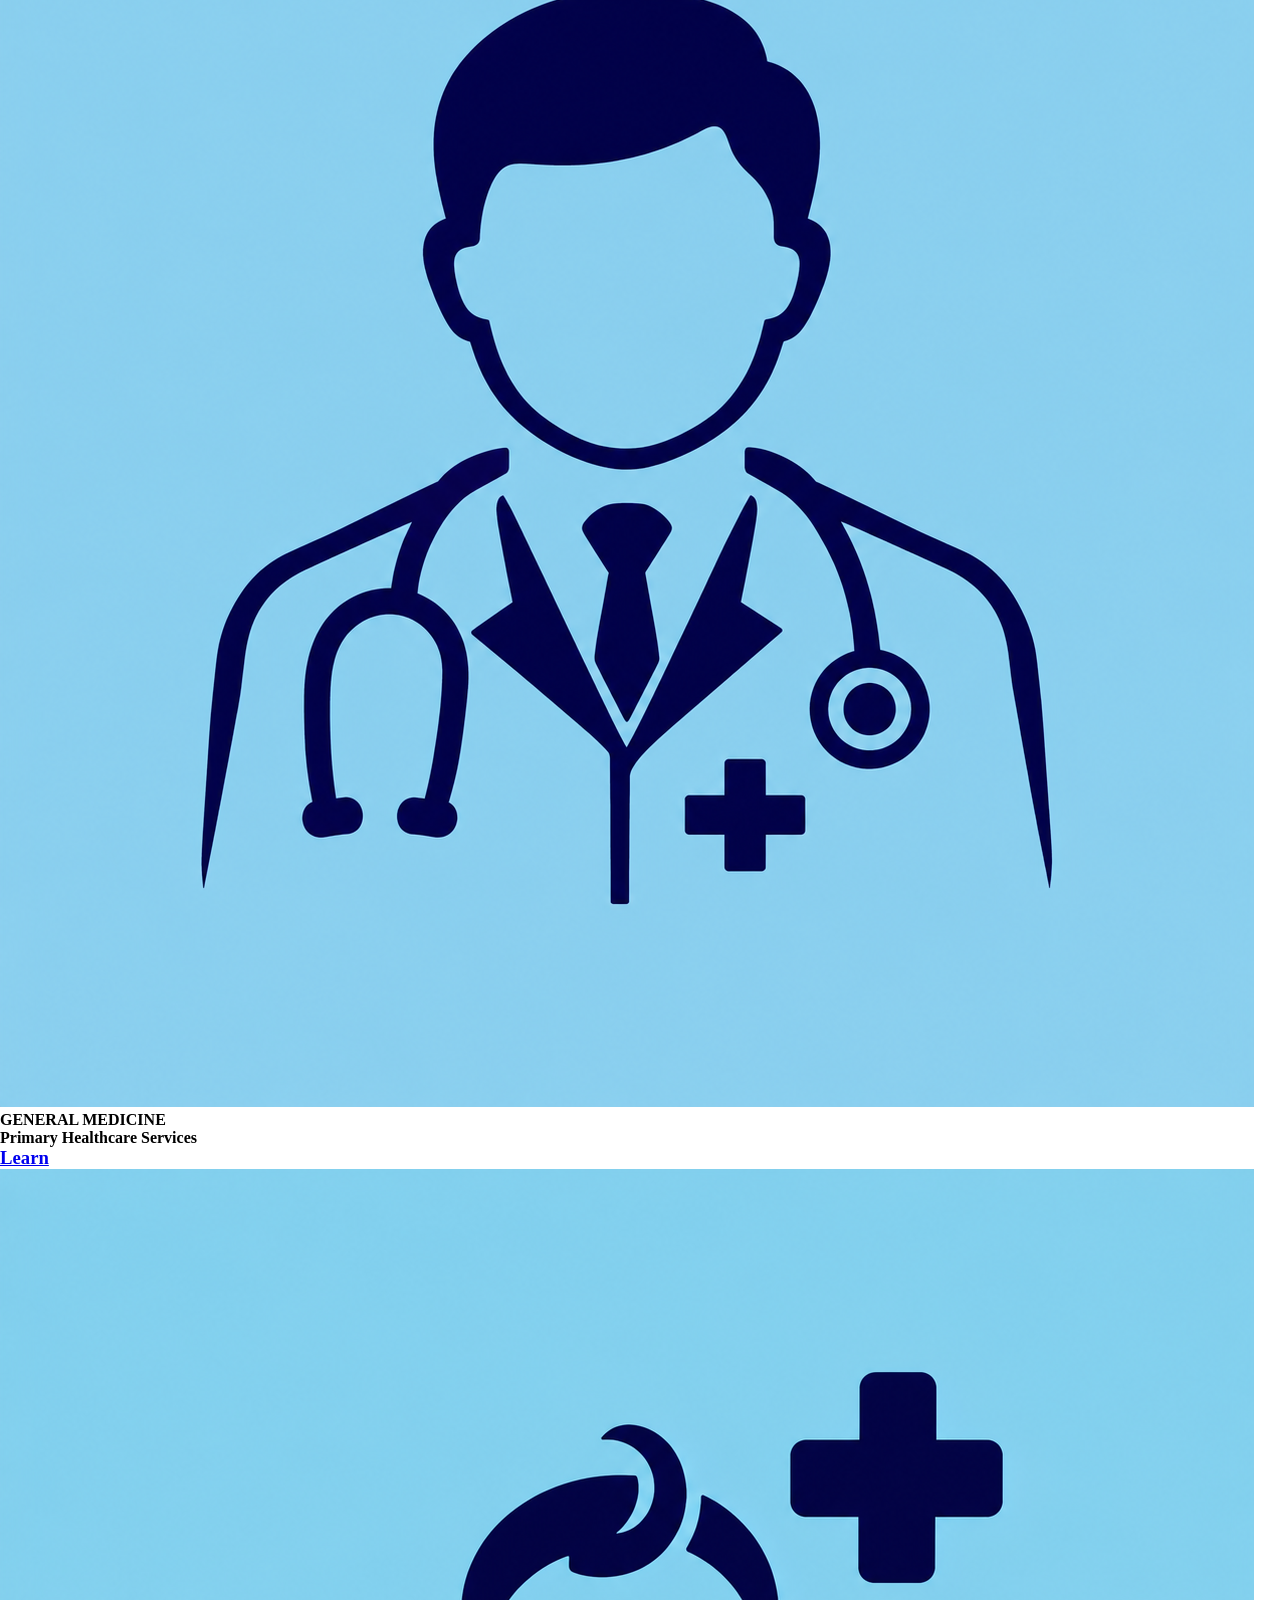
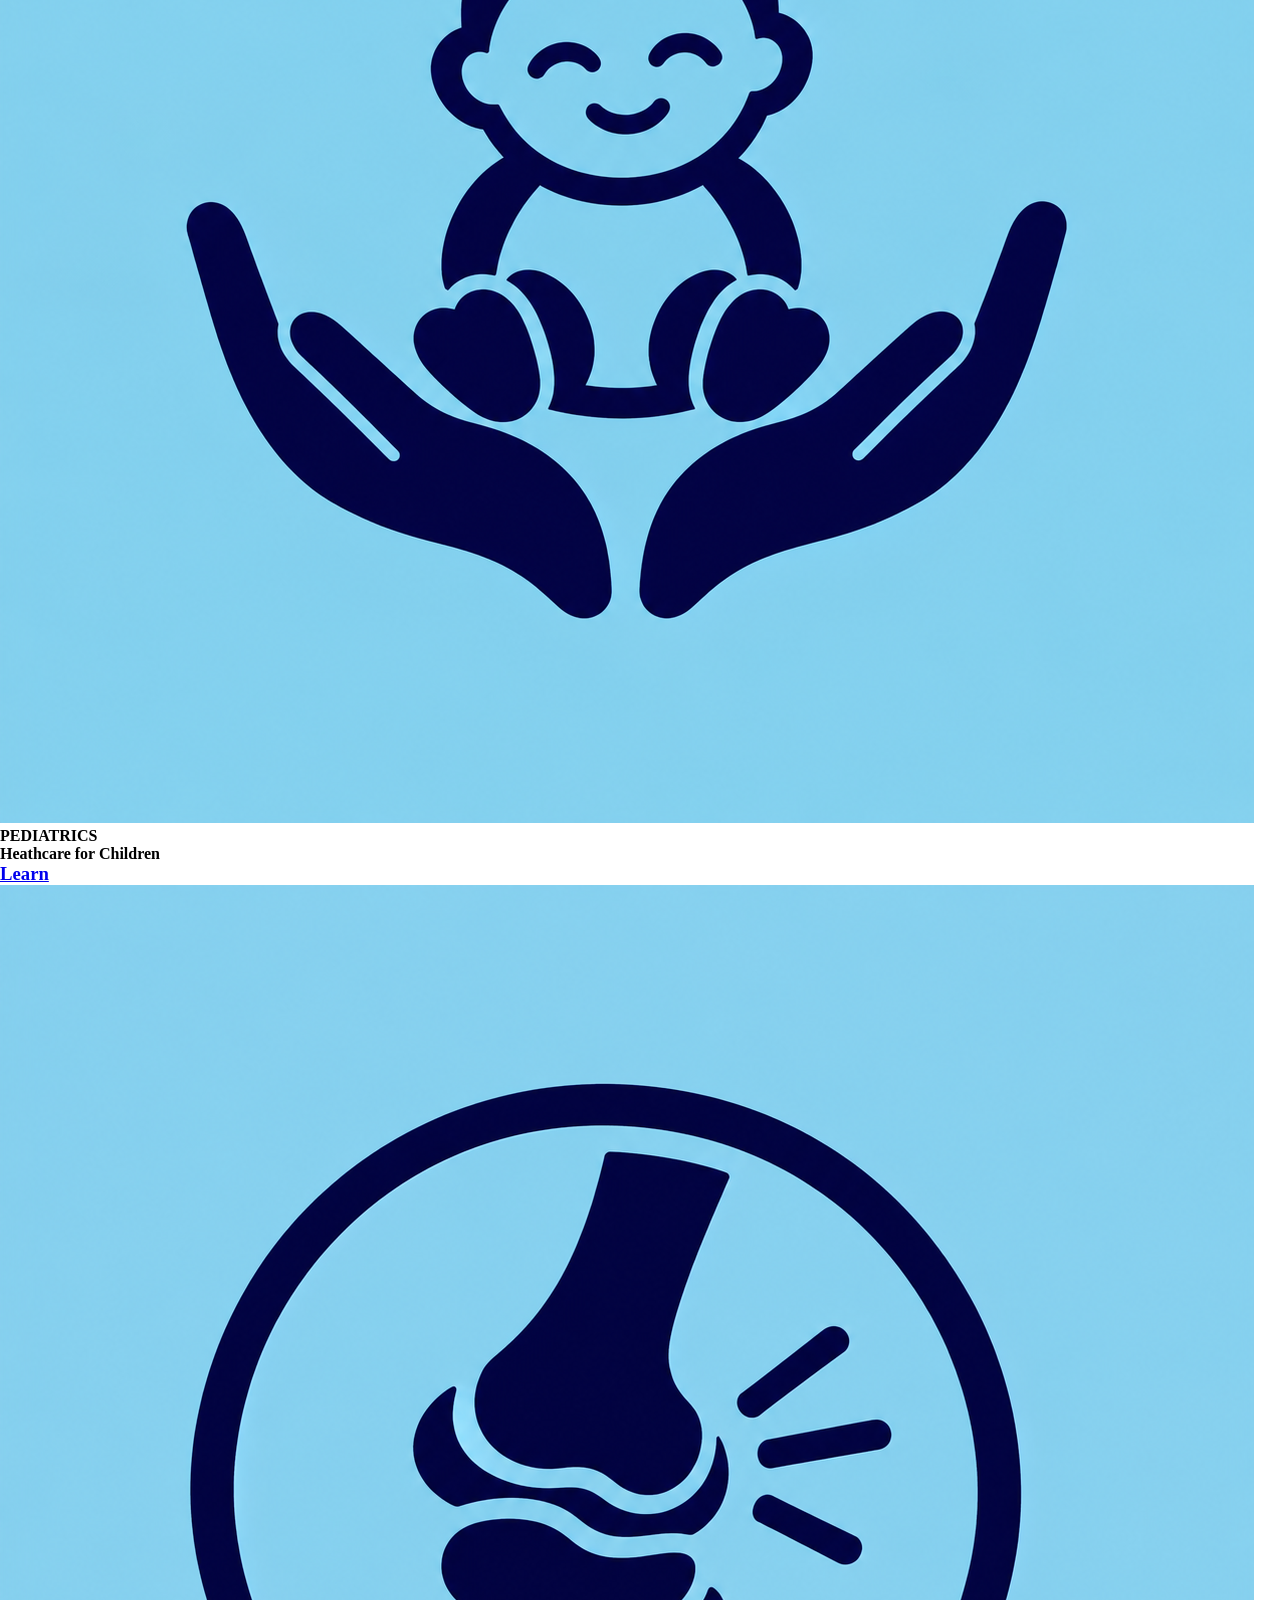
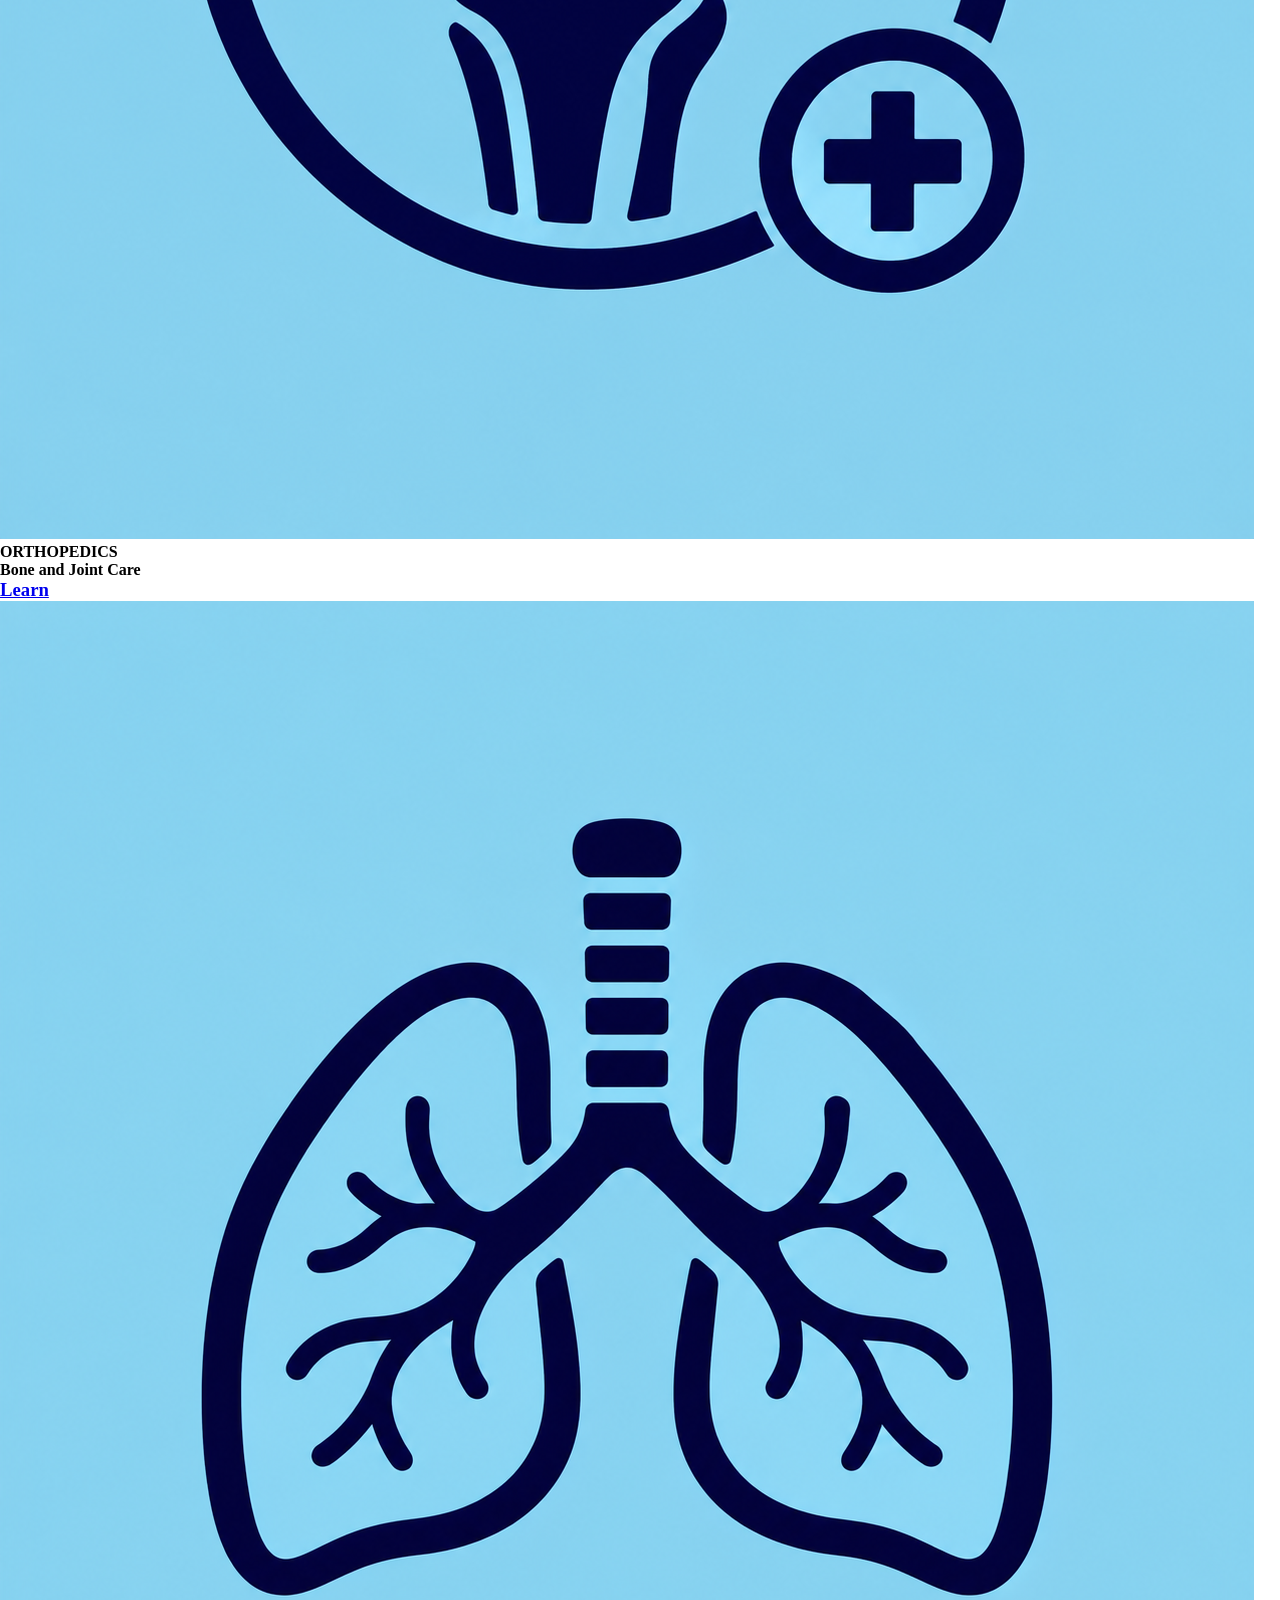
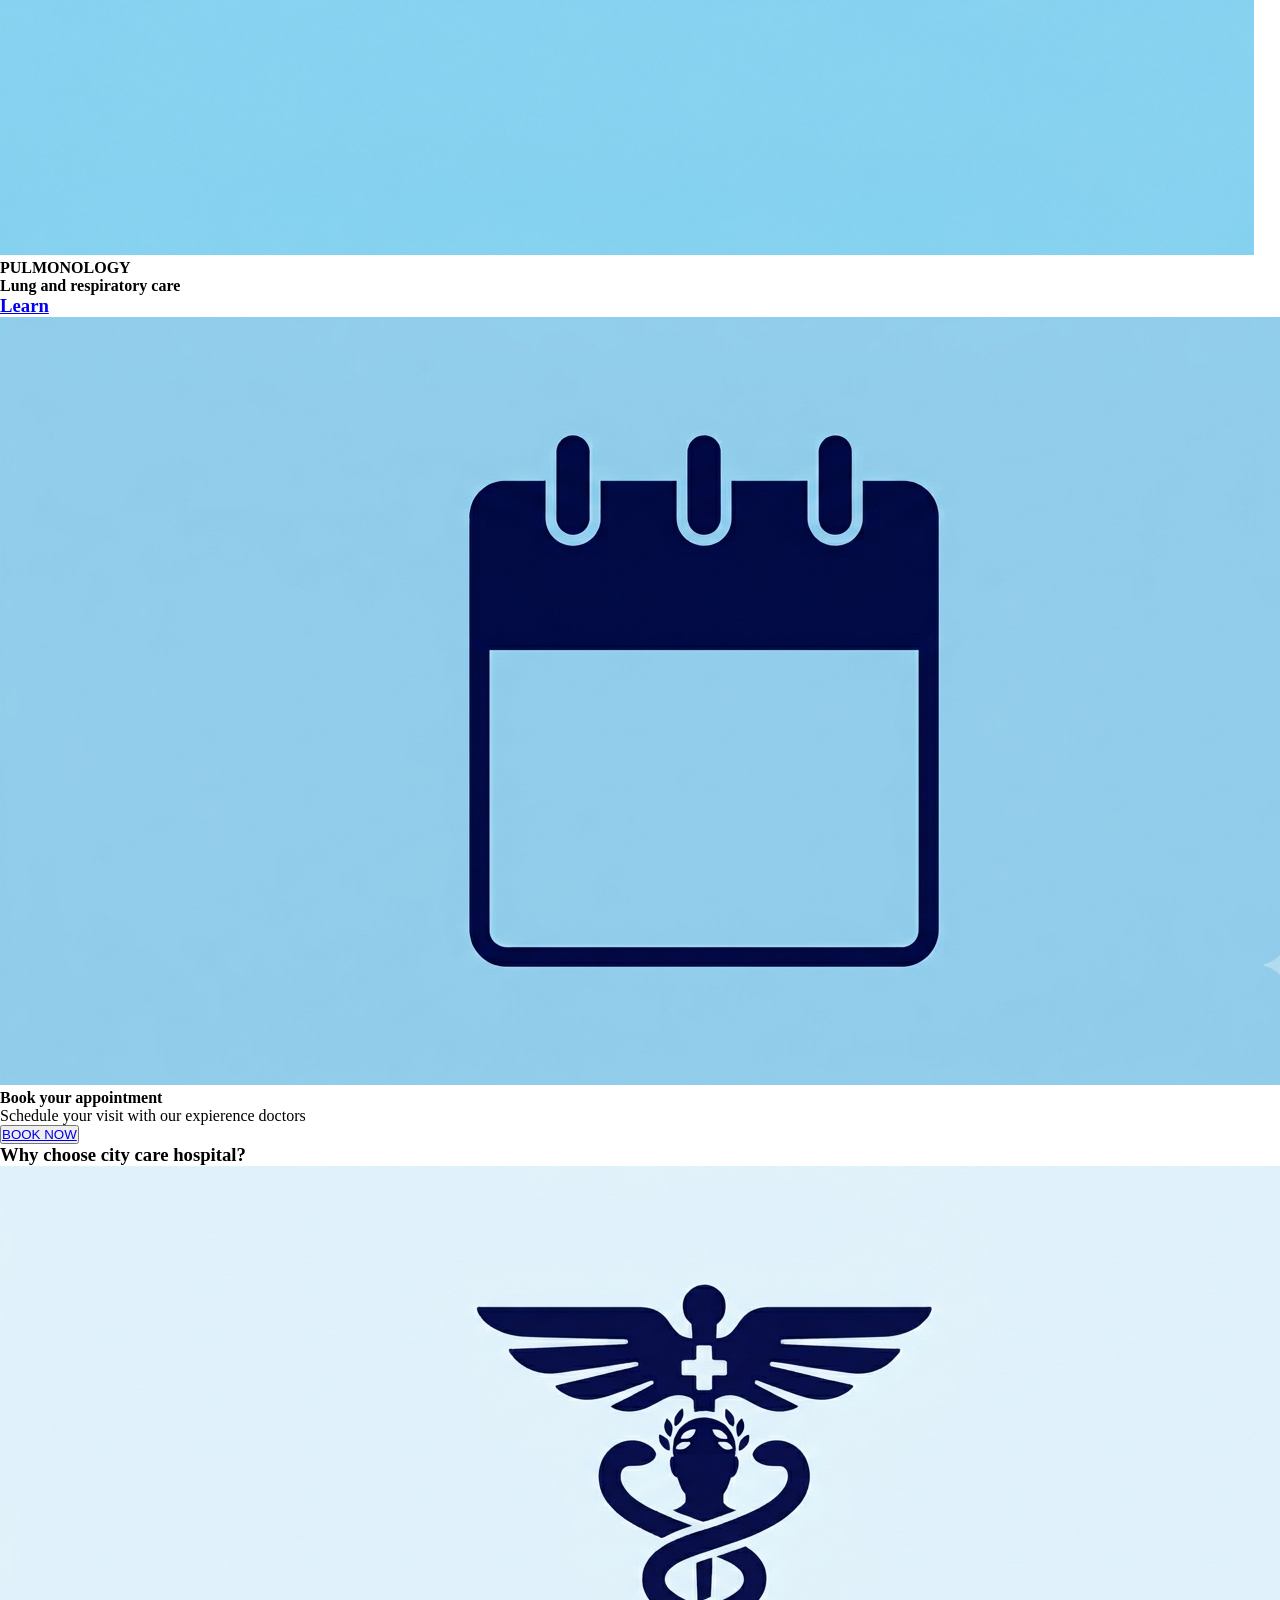
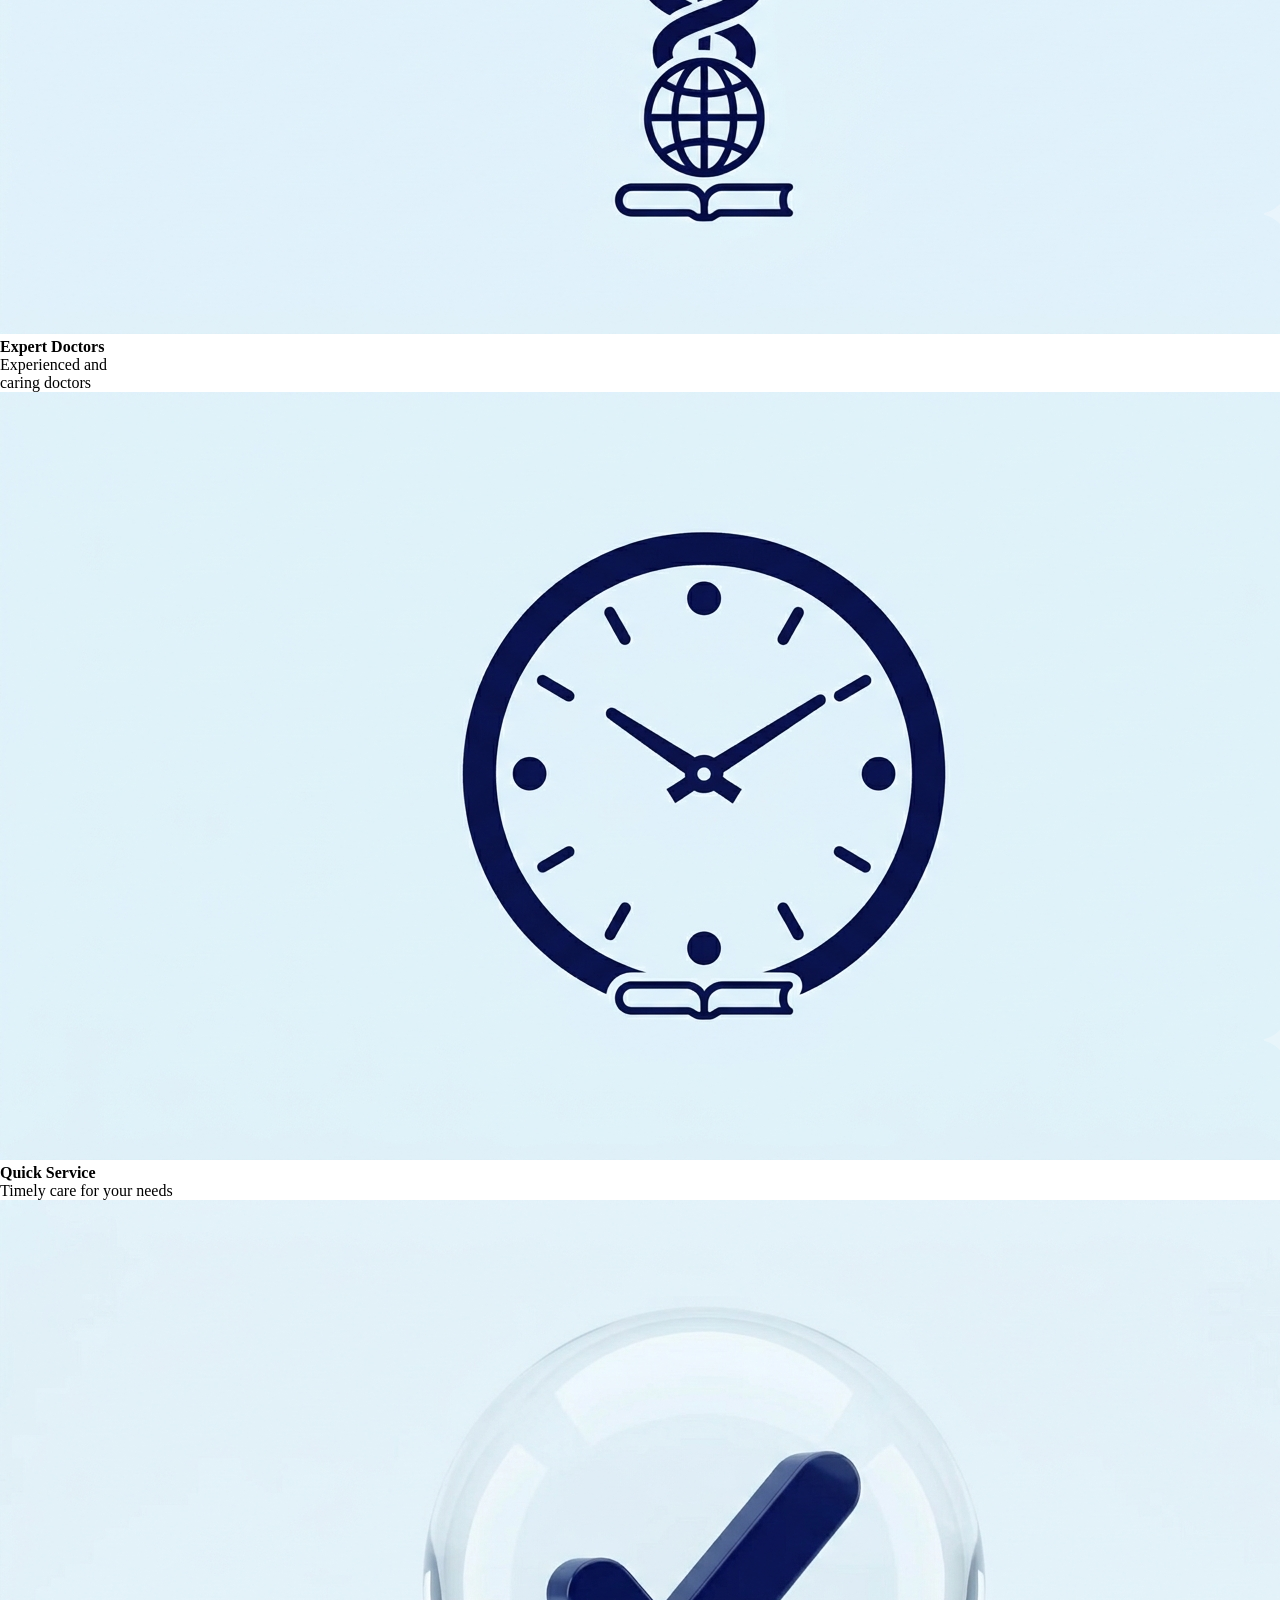
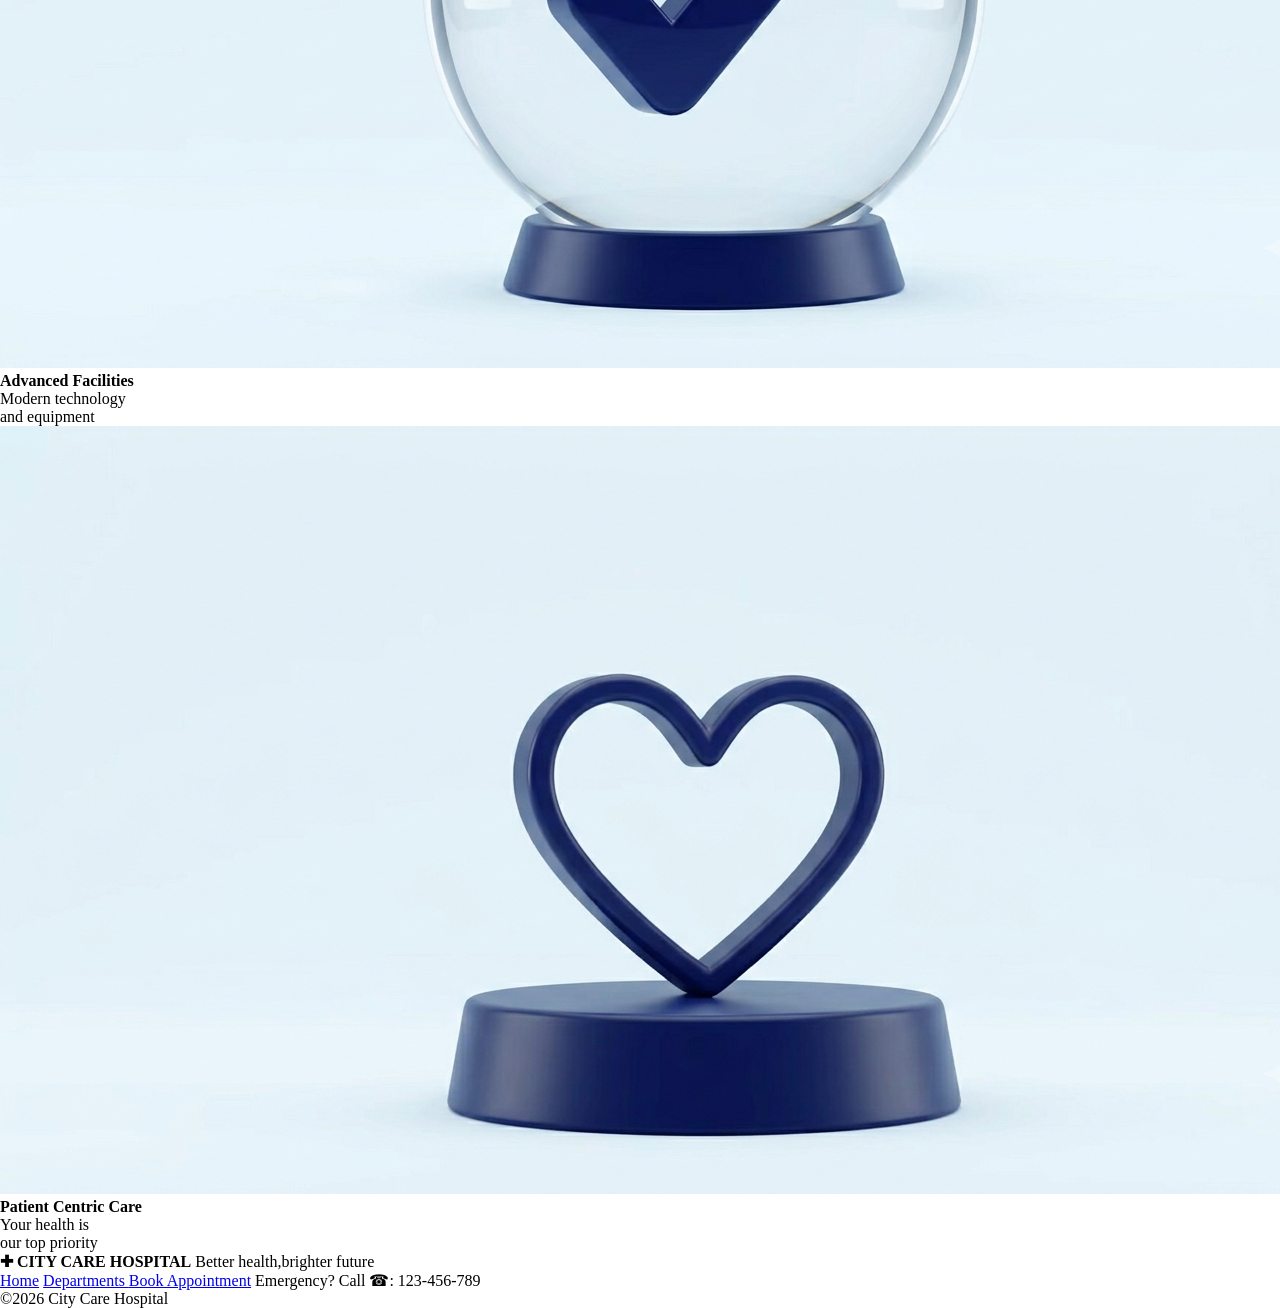
==== commit 1d0aa581: "fix image path" ====
--- a/index.html
+++ b/index.html
@@ -19,7 +19,7 @@
             <p id="extra"> Quality health care services for <br>you and your family</p>
             <button id="bbutton"> Emergency? Call ☎ 123-456-789</button></div>
             <p id="symbol"><b>⊹ ࣪ ˖ ♥︎ 🩺 ♥︎ ˖ ࣪ ⊹</b></p>
-    <img src="expdoc.png" class="image">
+    <img src="doctora.png" class="image">
     </div>
     <div id="hdepartment"><h1><b> OUR DEPARTMENTS</b></h1></div>
     <div id="motive">Comprehensive Care for all your health needs</div>
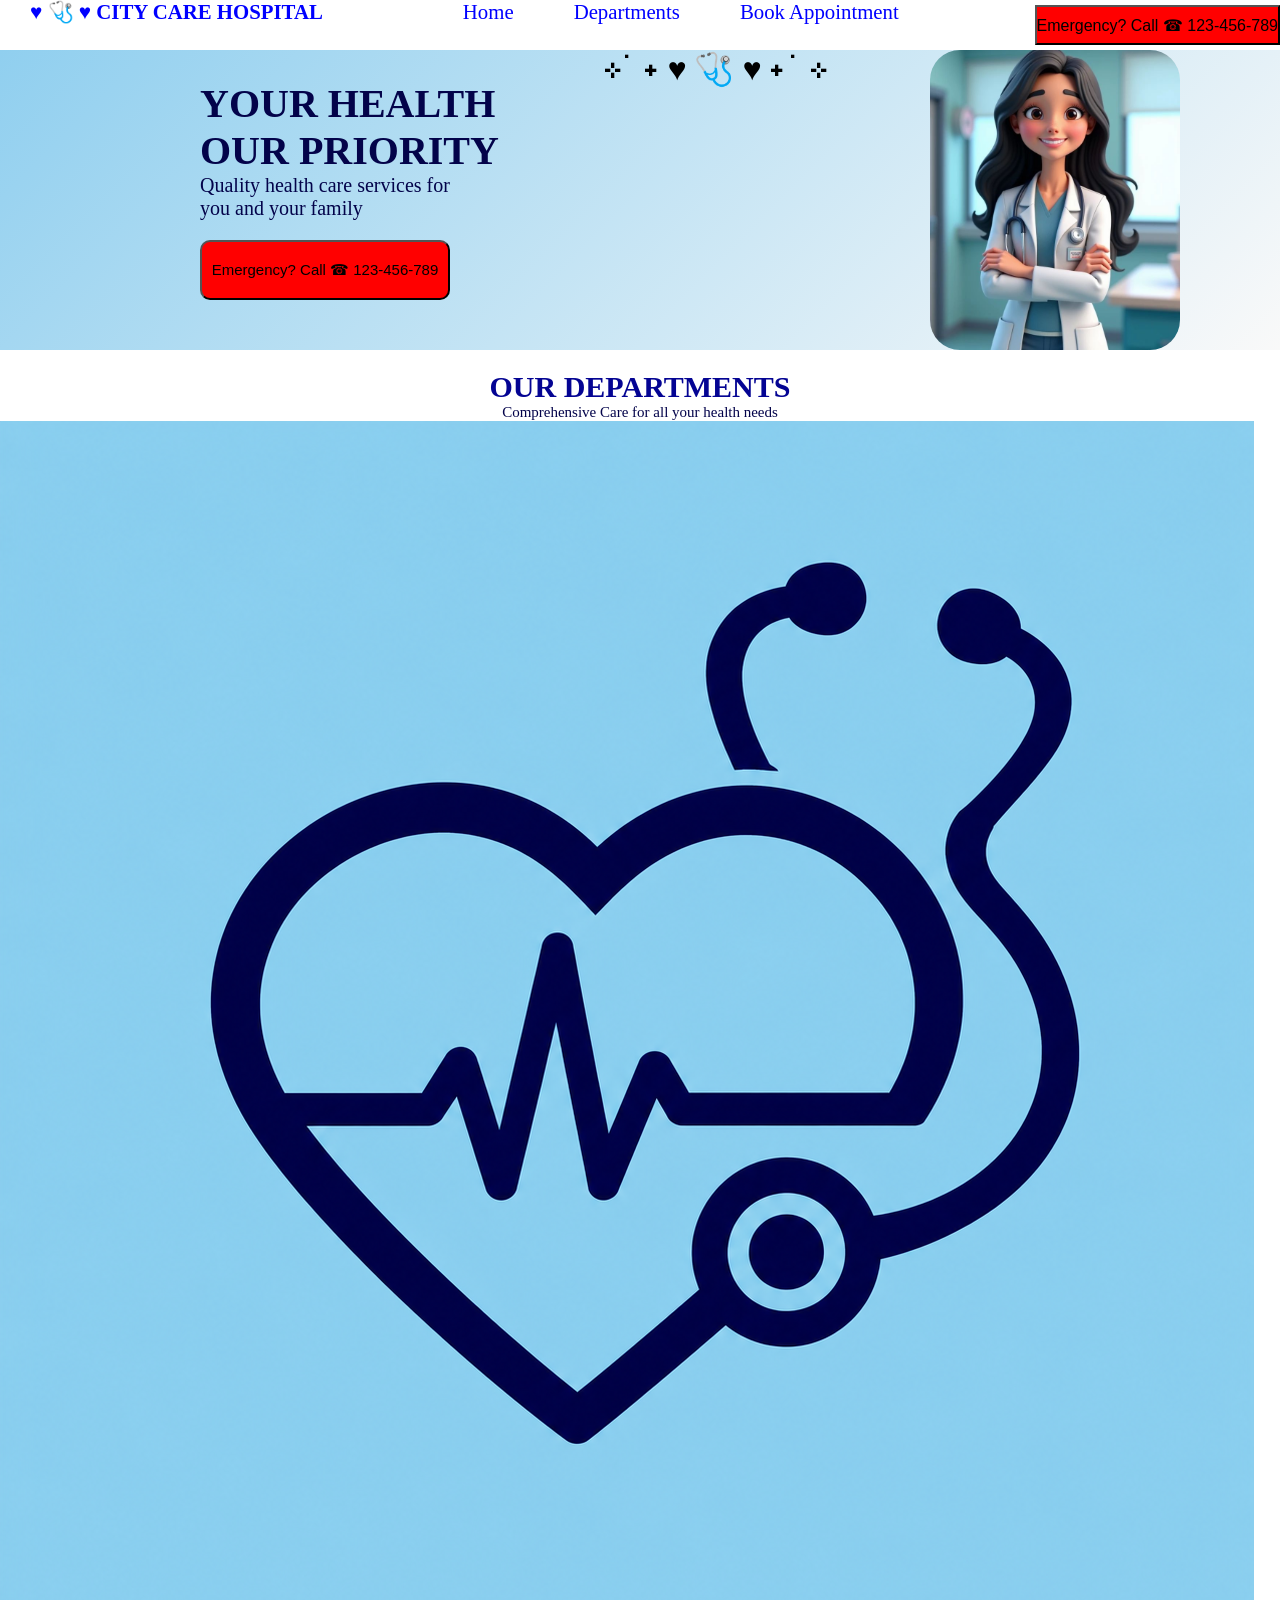
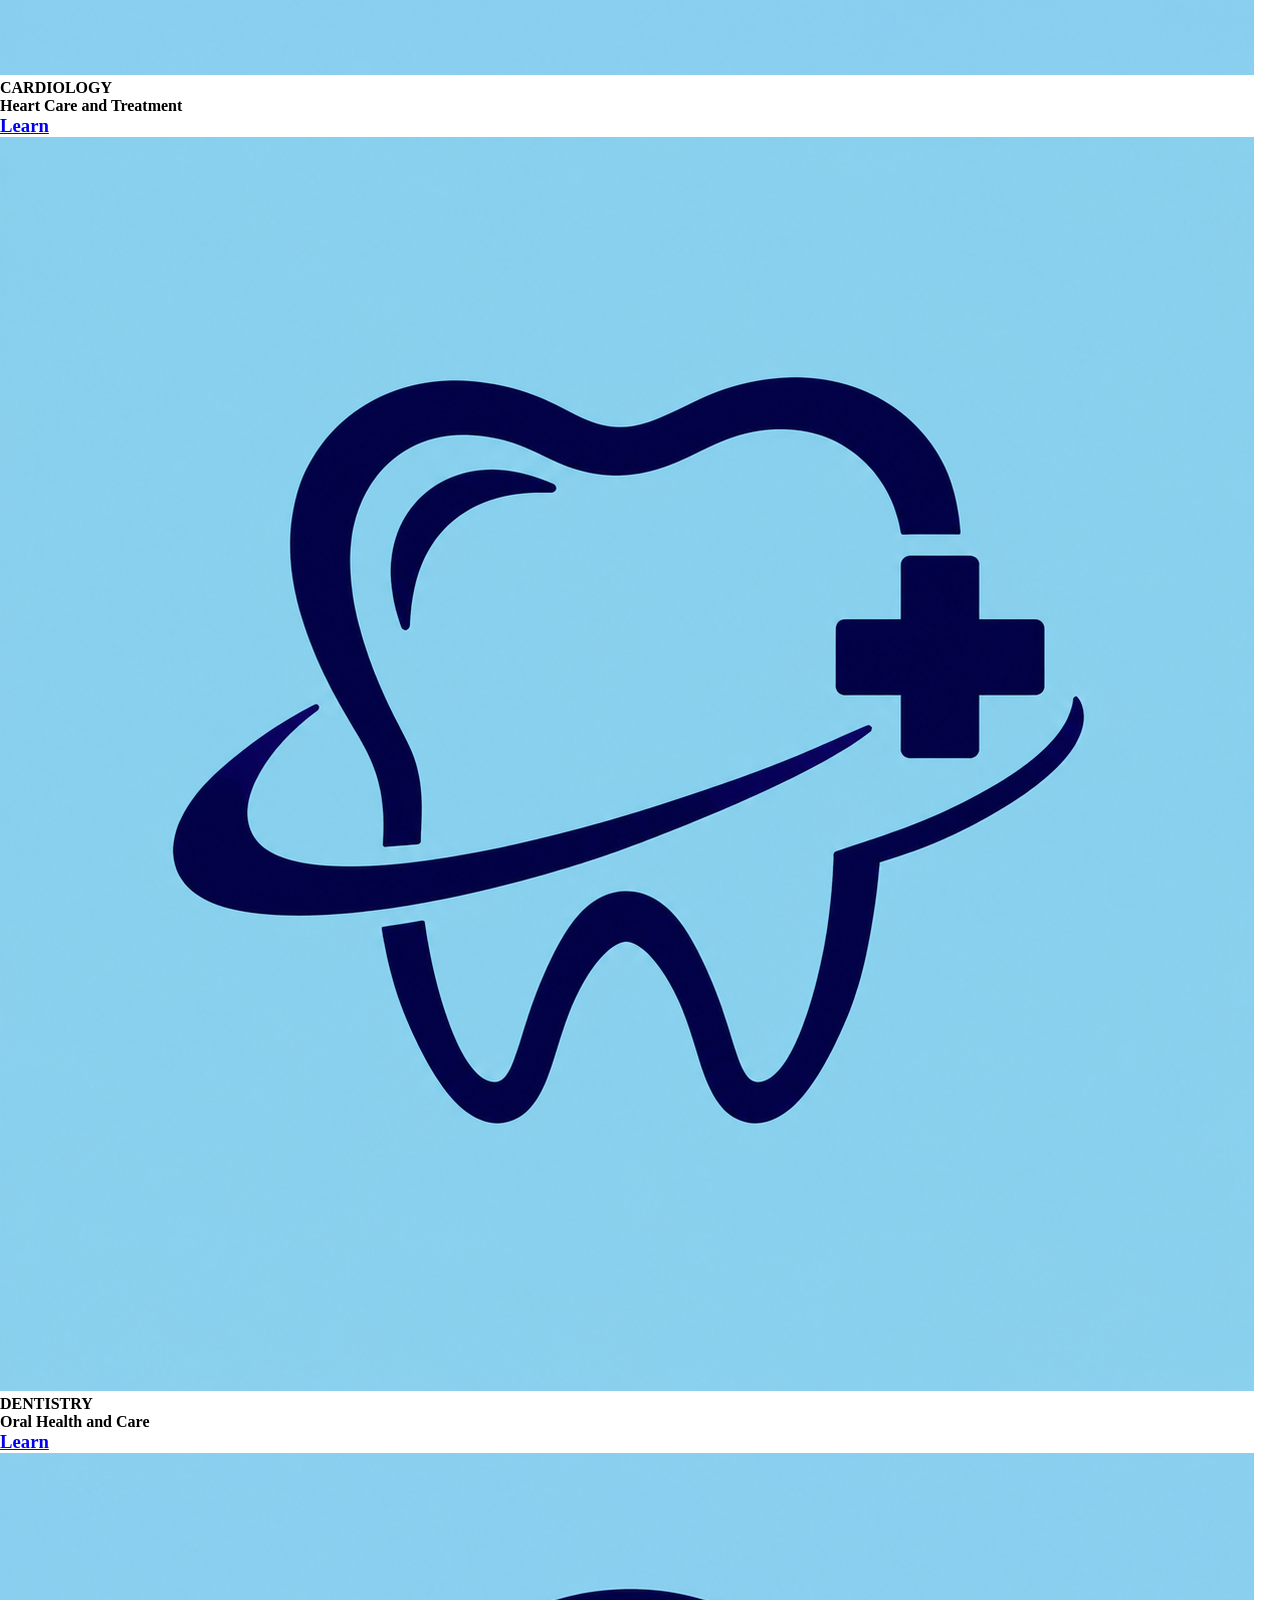
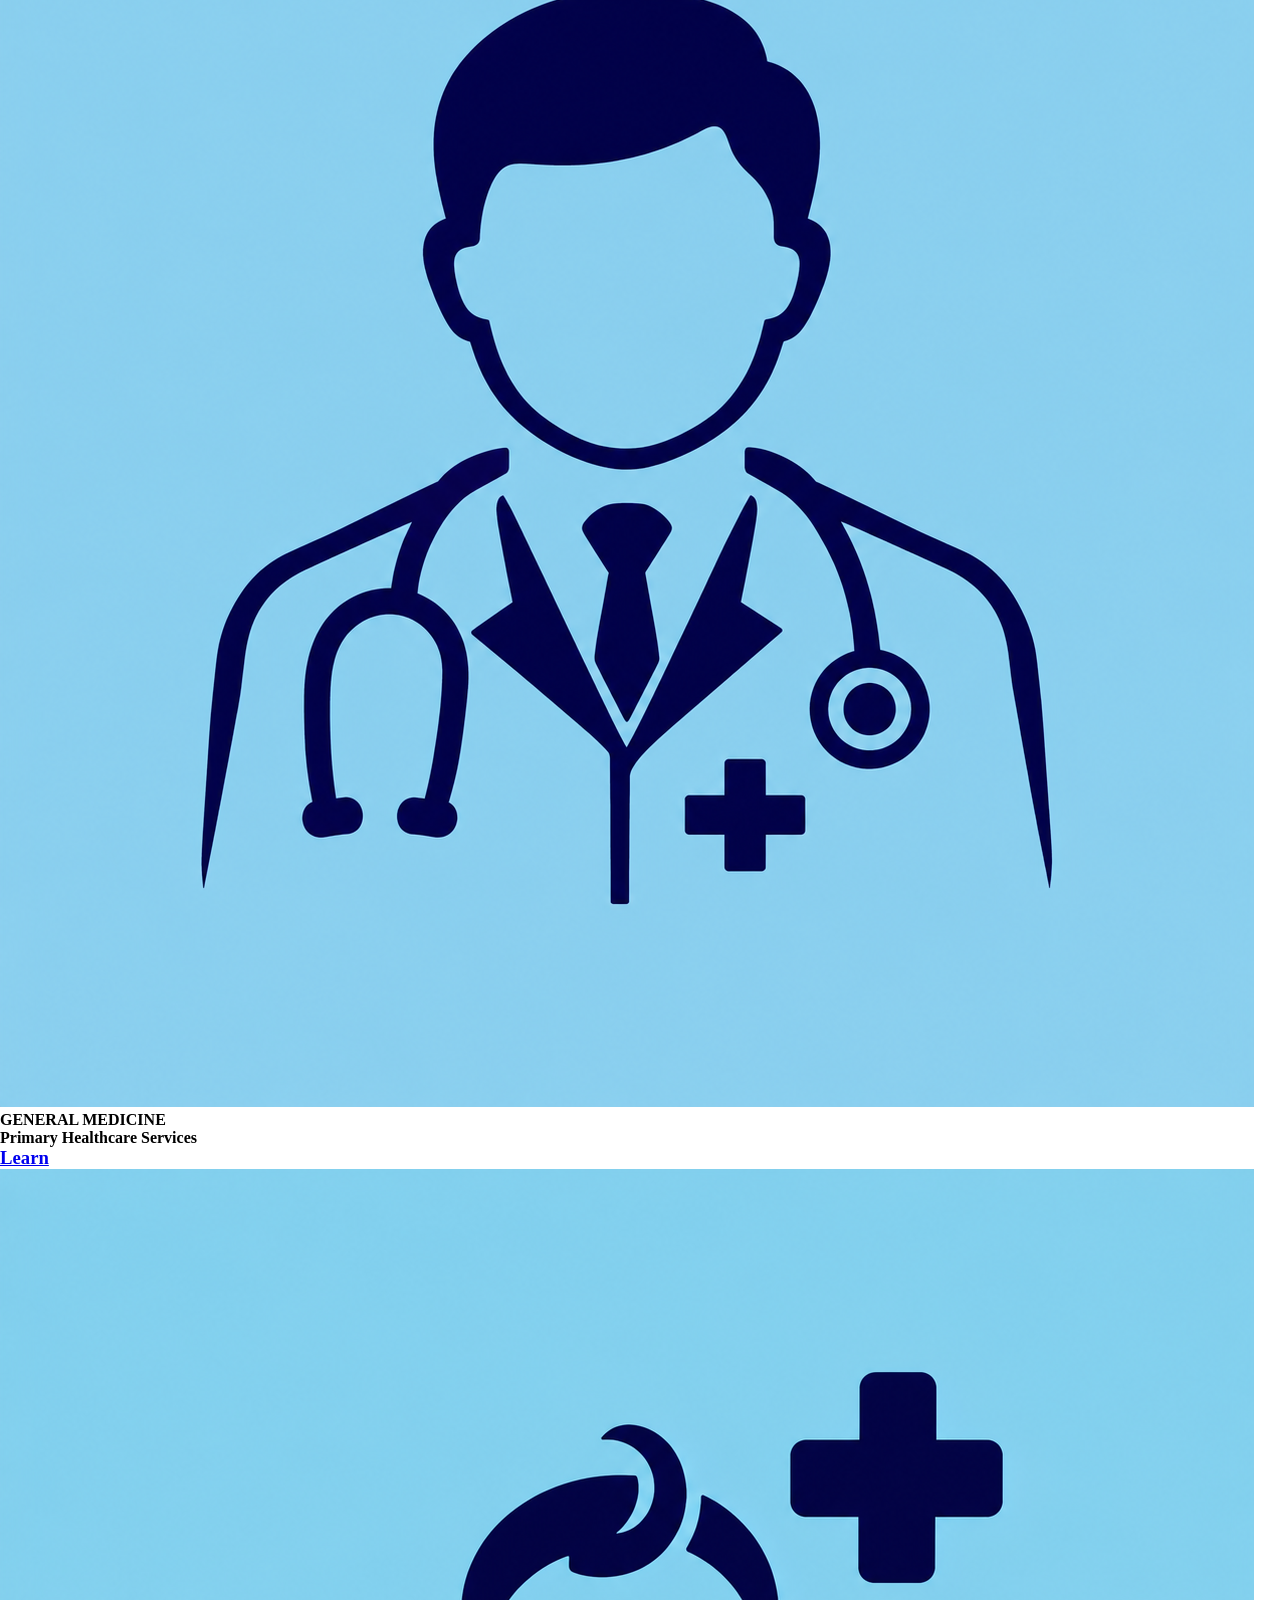
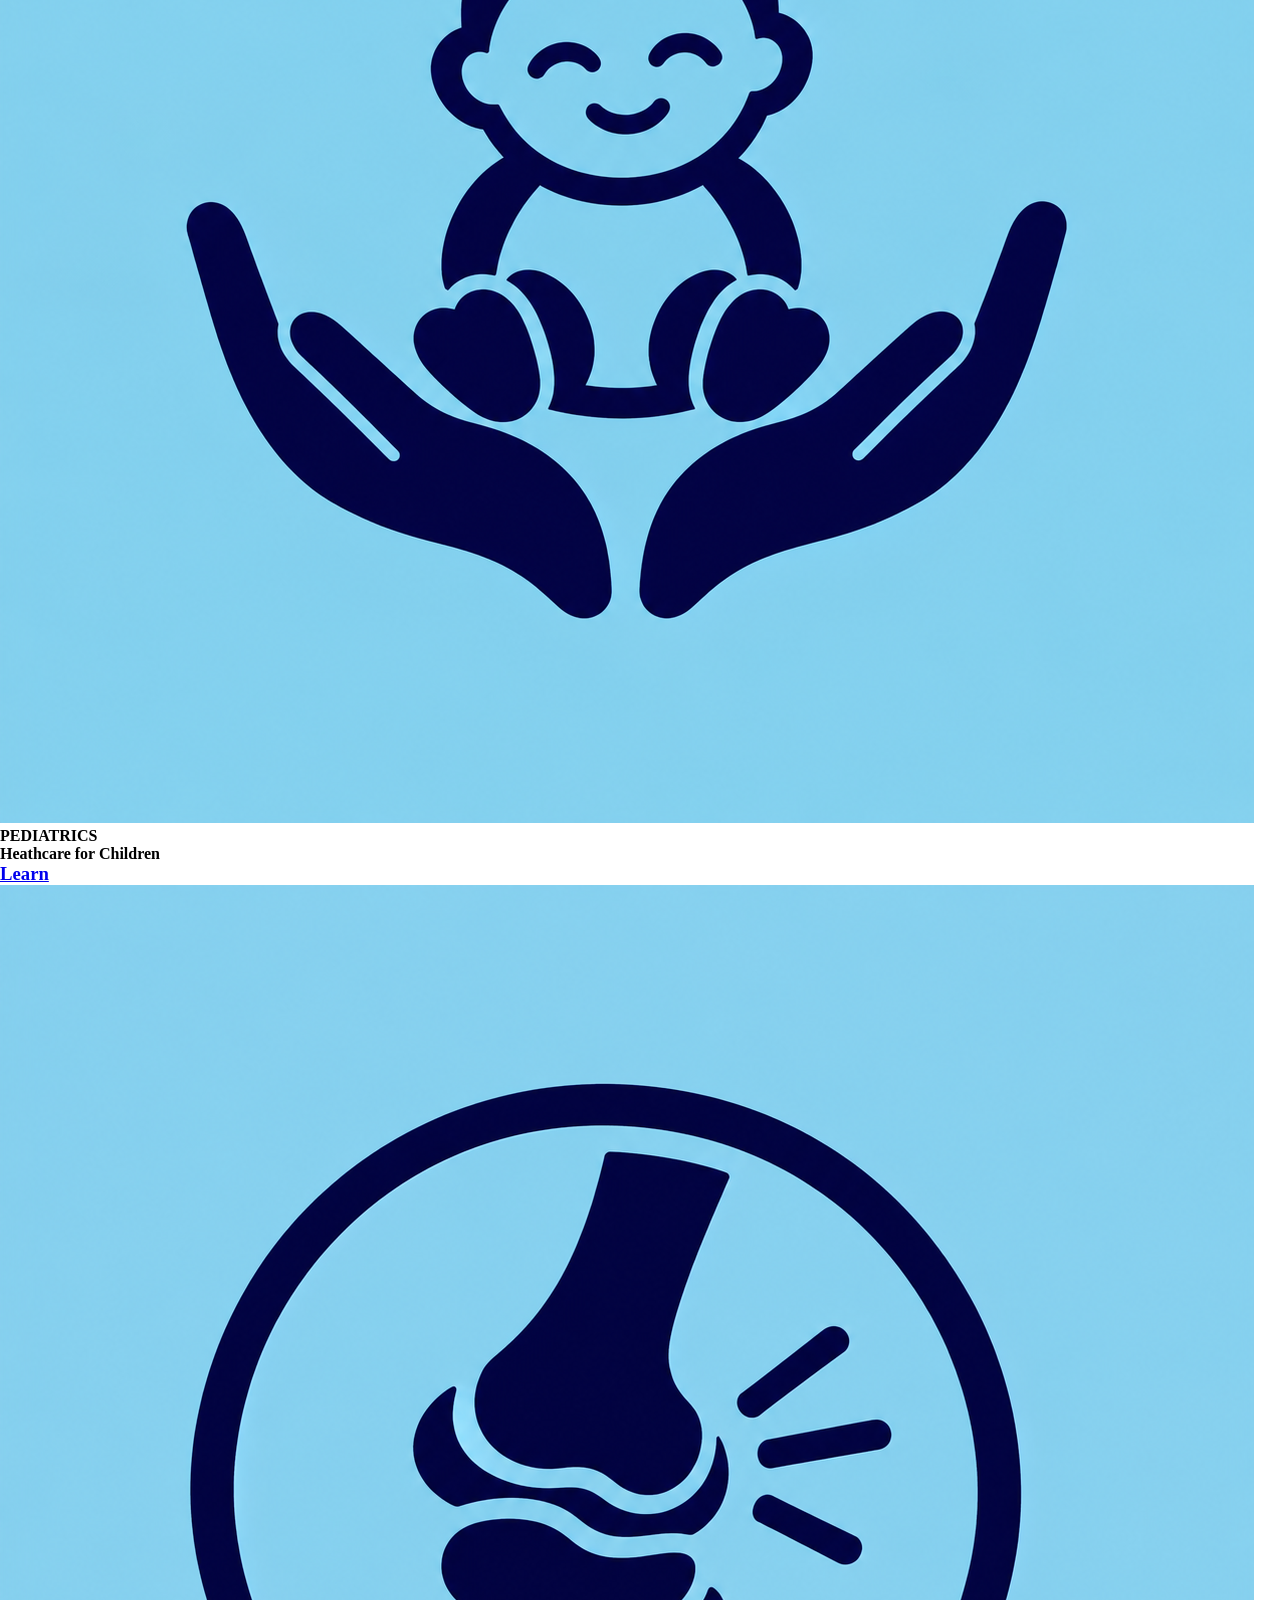
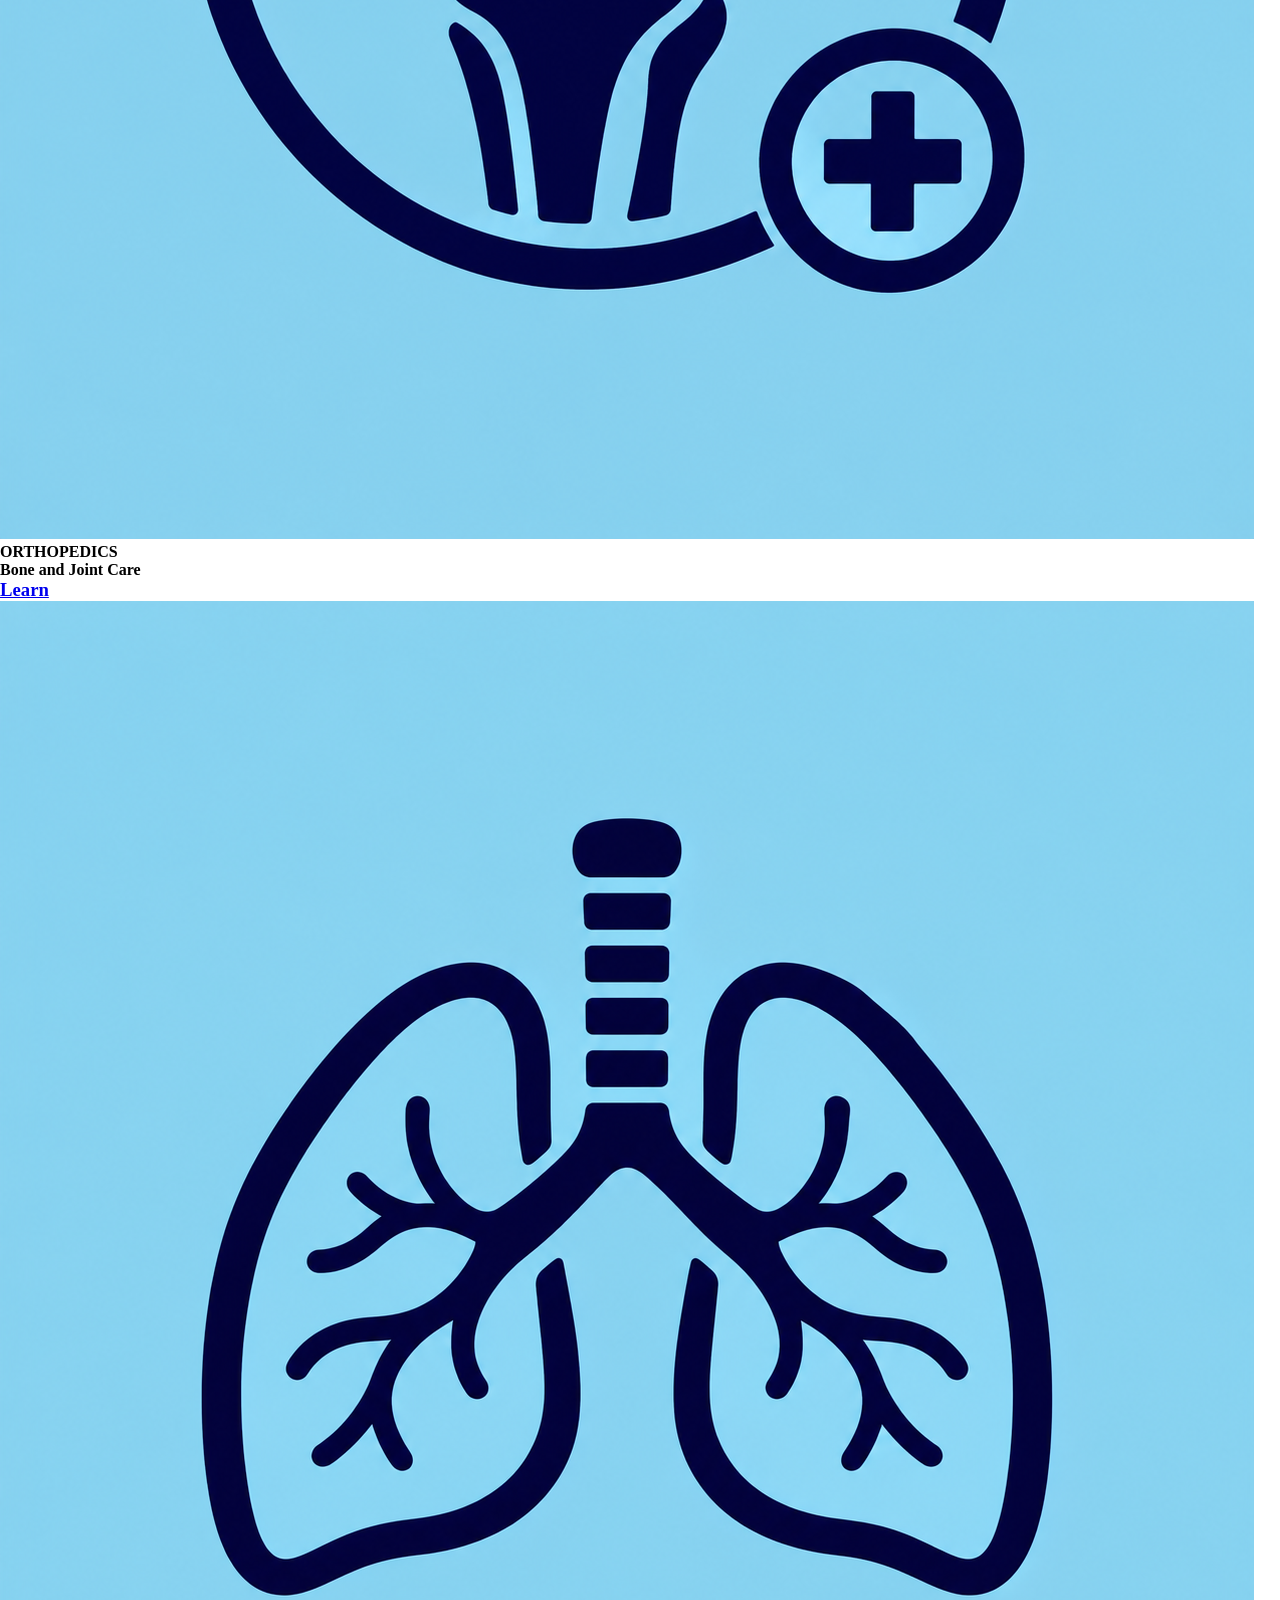
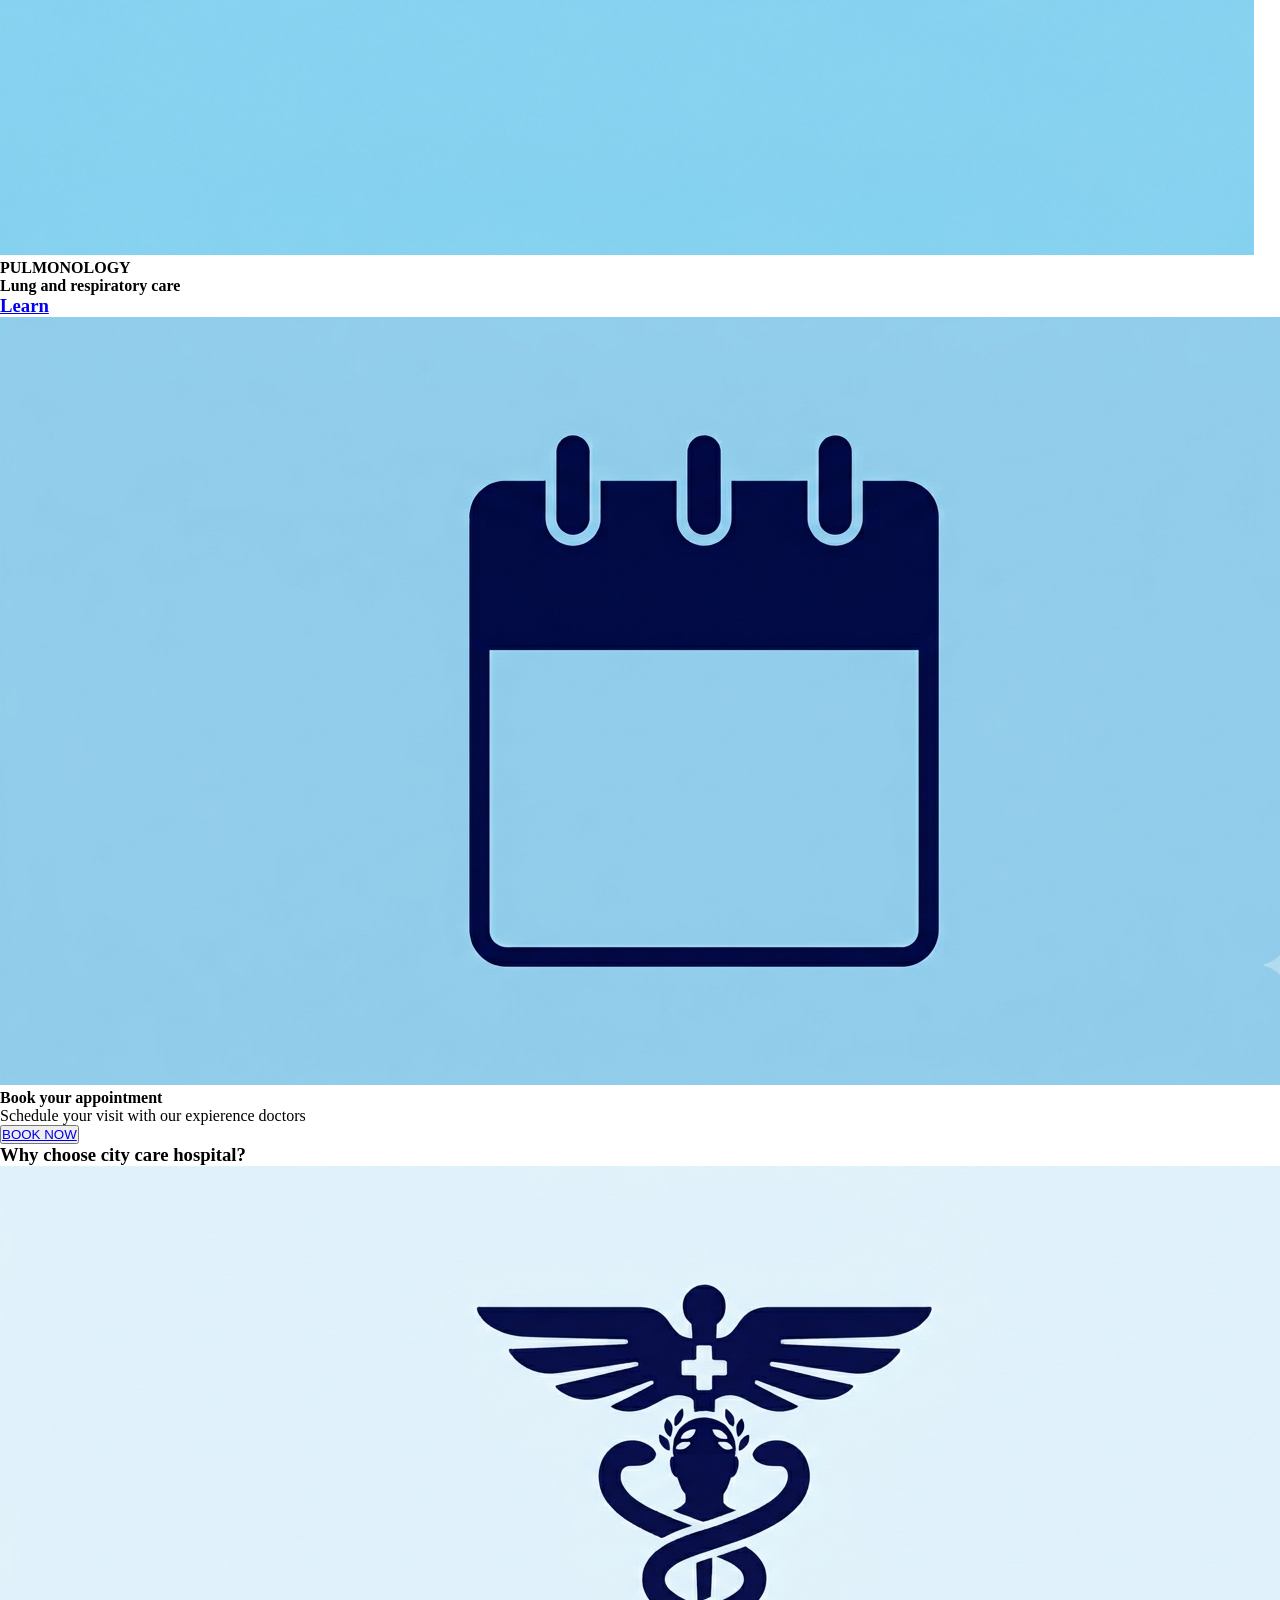
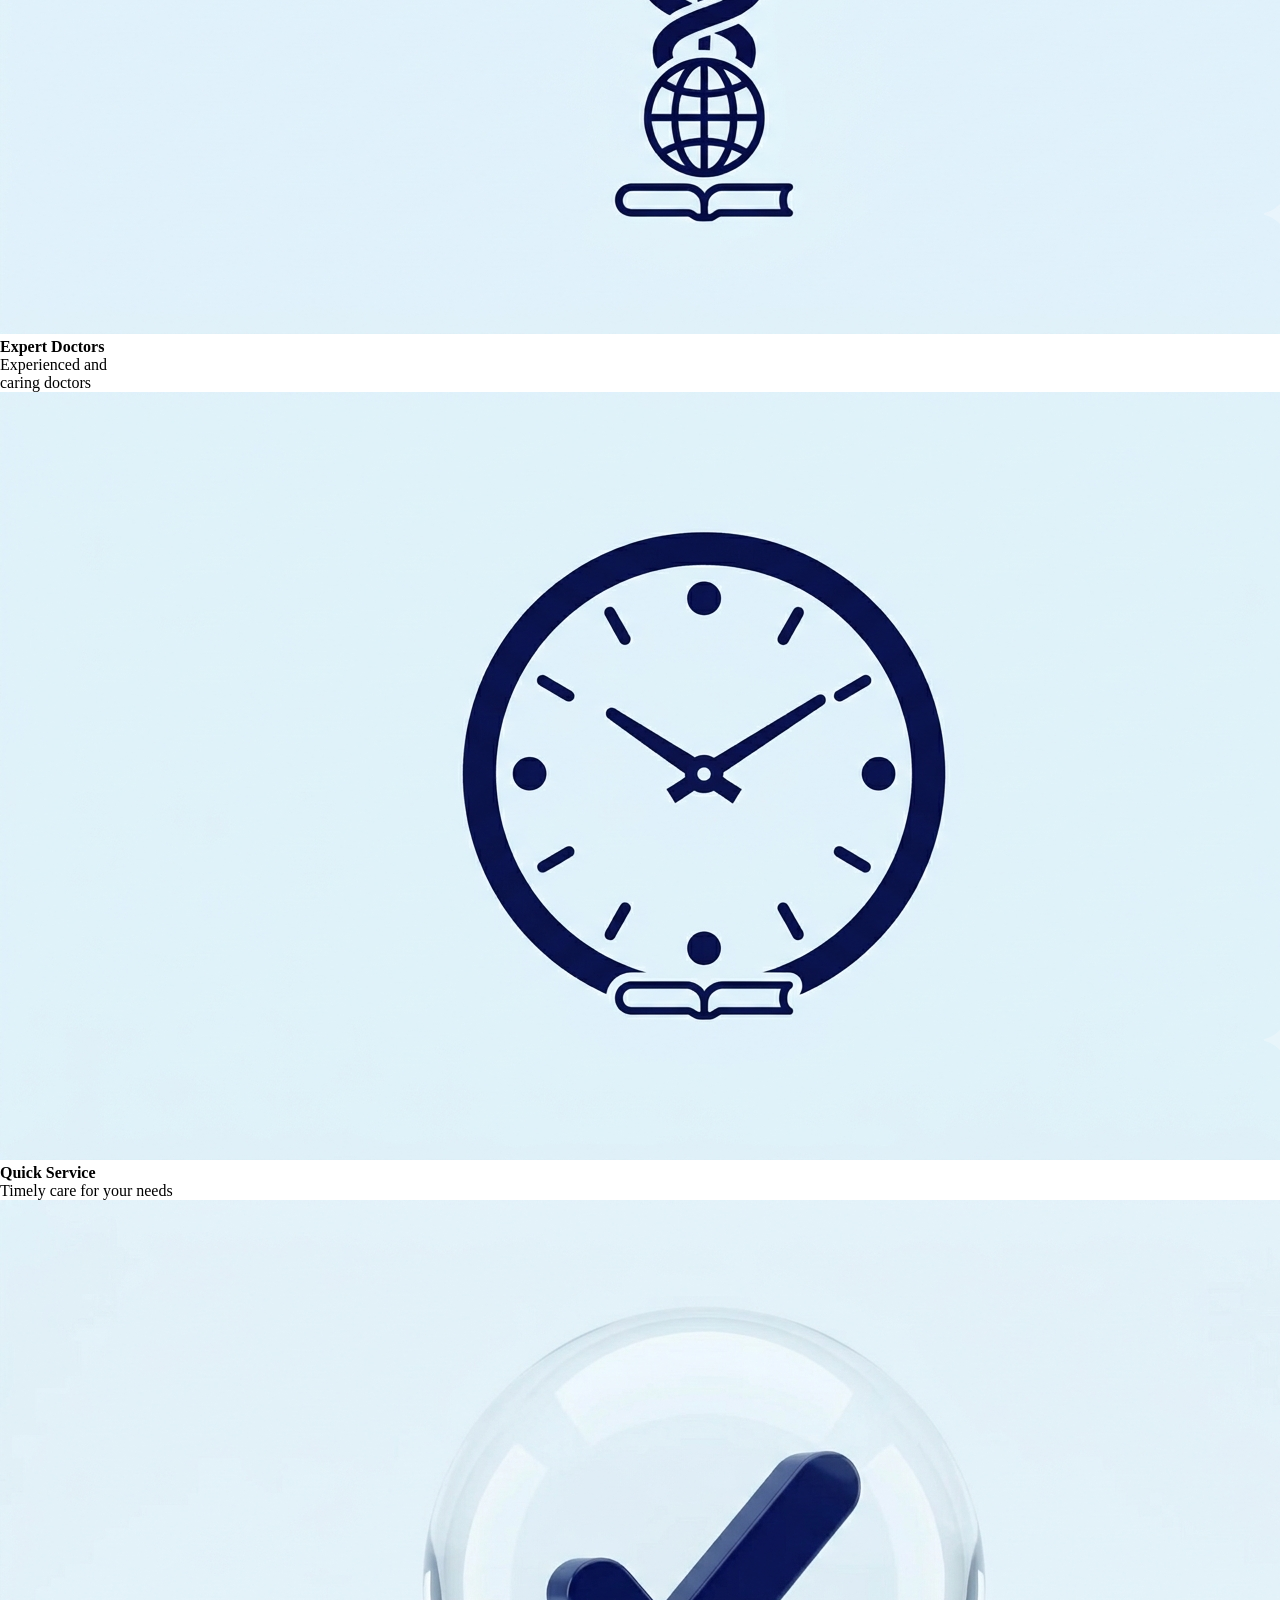
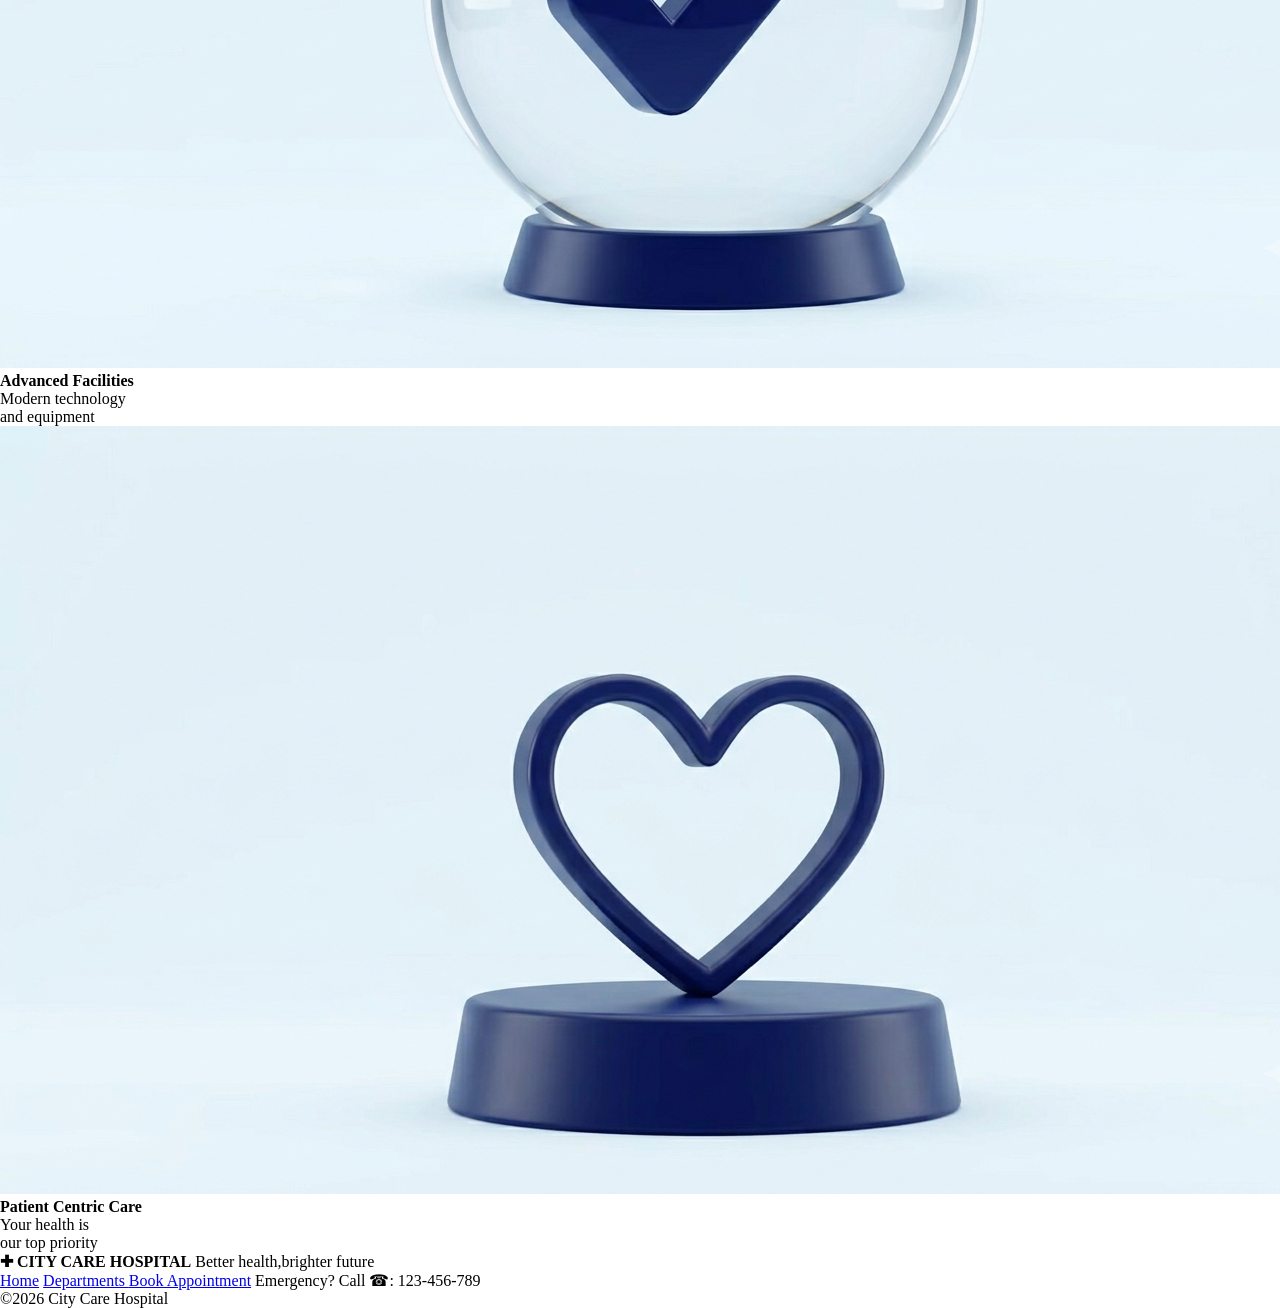
==== commit ec611202: "fixing image" ====
--- a/index.html
+++ b/index.html
@@ -19,7 +19,7 @@
             <p id="extra"> Quality health care services for <br>you and your family</p>
             <button id="bbutton"> Emergency? Call ☎ 123-456-789</button></div>
             <p id="symbol"><b>⊹ ࣪ ˖ ♥︎ 🩺 ♥︎ ˖ ࣪ ⊹</b></p>
-    <img src="doctora.png" class="image">
+    <img src="Doctora.jpg" class="image">
     </div>
     <div id="hdepartment"><h1><b> OUR DEPARTMENTS</b></h1></div>
     <div id="motive">Comprehensive Care for all your health needs</div>
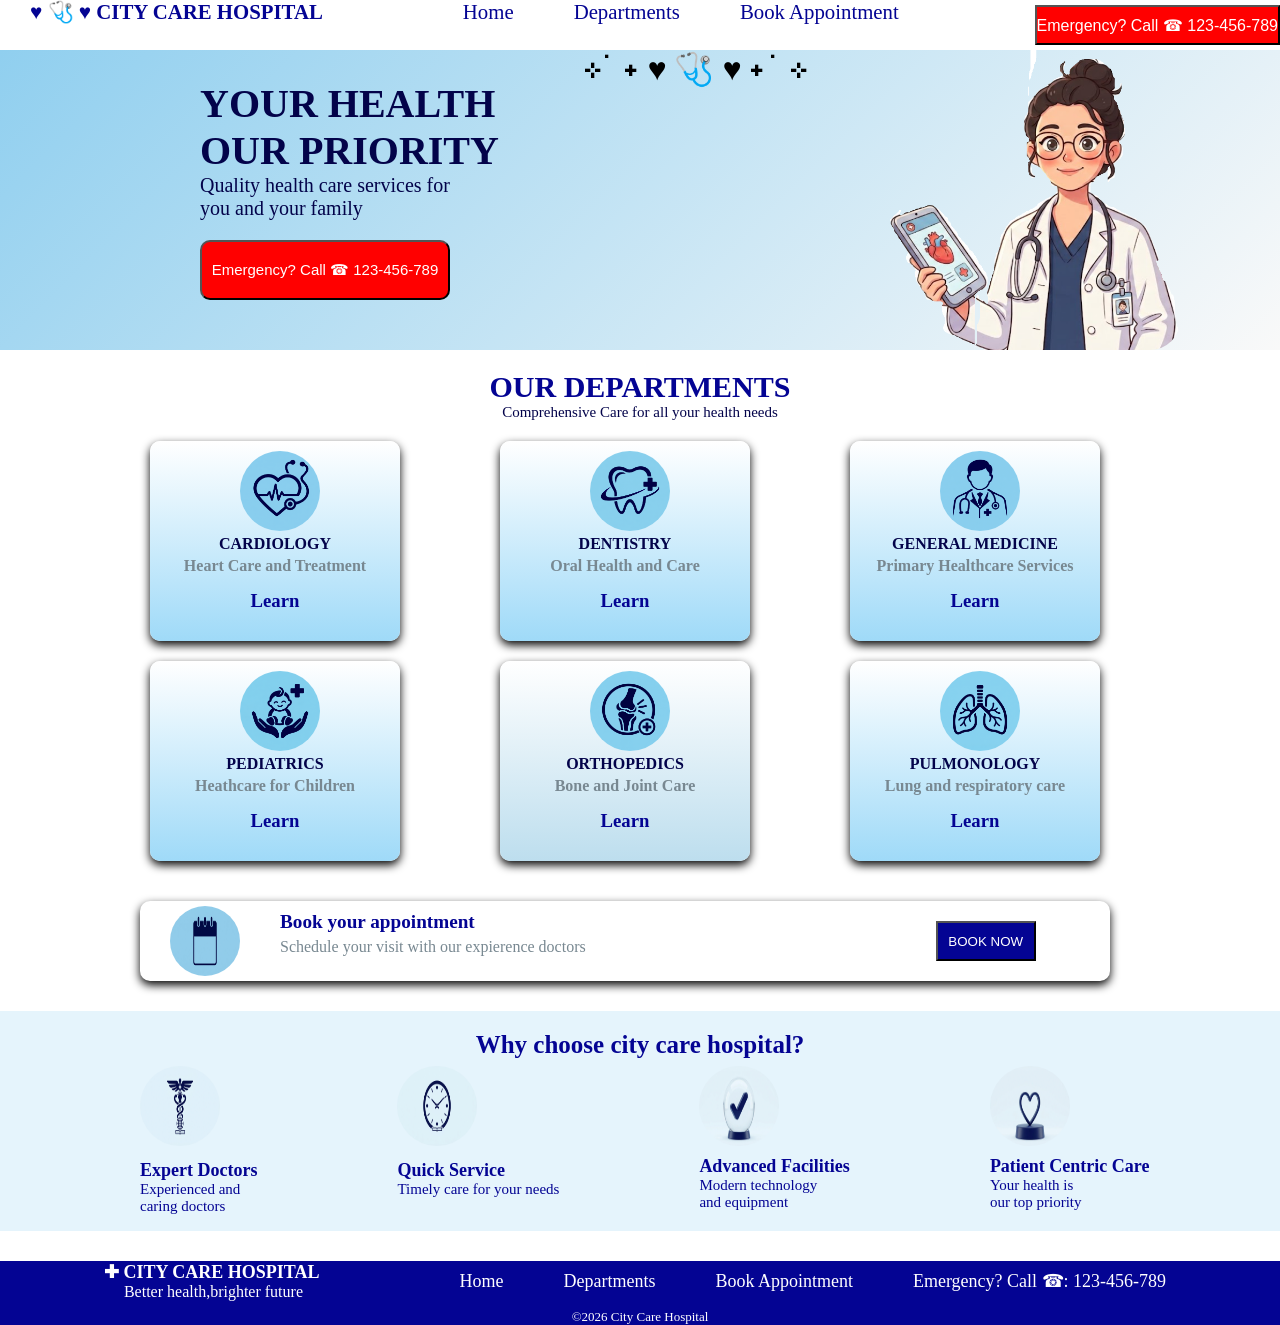
==== commit ce6c987a: "final fixing image" ====
--- a/index.html
+++ b/index.html
@@ -19,7 +19,7 @@
             <p id="extra"> Quality health care services for <br>you and your family</p>
             <button id="bbutton"> Emergency? Call ☎ 123-456-789</button></div>
             <p id="symbol"><b>⊹ ࣪ ˖ ♥︎ 🩺 ♥︎ ˖ ࣪ ⊹</b></p>
-    <img src="Doctora.jpg" class="image">
+    <img src="Doctor.png" class="image">
     </div>
     <div id="hdepartment"><h1><b> OUR DEPARTMENTS</b></h1></div>
     <div id="motive">Comprehensive Care for all your health needs</div>
--- a/index.css
+++ b/index.css
@@ -10,7 +10,7 @@
     display:flex;
     align-items:center;
     }
-.logo{color: blue;margin-left: 10px;
+.logo{color: rgb(4, 4, 147);margin-left: 10px;
 margin-right:80px;
 }
 .navbar button{
@@ -19,13 +19,14 @@
     right:0;
     height:40px;
     font-size:1em;
+    color:white;
 
 }
 .start{ 
     justify-content: center;
     margin-right:40px;
     margin-left:20px;
-    color:blue;
+    color:rgb(4, 4, 147);
     
     
 }
@@ -45,7 +46,7 @@
 }
 .image{
     height:300px;
-    width:250px;
+    width:290px;
     object-fit: cover;
     margin-right: 100px;
     border-radius:30px ;
@@ -77,6 +78,7 @@
     margin-left: 200px;
     margin-top: 20px;
     font-size: 15px;
+    color:white;
 }
 #symbol{
      justify-content: center;
@@ -98,4 +100,317 @@
    color: rgb(3, 3, 74);
    font-size:15px;
 }
-
+#hdep1{
+    height:200px;
+    width:100%;
+    display:flex;
+   
+}
+#cardiology{
+    height:200px;
+    width:250px;
+    background: linear-gradient(to bottom, white,#9fdaf8);
+    box-shadow:0px 4px 10px;
+    border-radius: 10px;
+    margin-left: 150px;
+    margin-top: 20px;
+    display:flex;
+    flex-direction: column;
+
+}
+#cardioimage{
+    height: 80px;
+    width:80px;
+    border-radius:100%;
+    display:flex;
+    margin-left: 90px;
+    margin-top: 10px;
+}
+#headingdep{
+    color:rgb(3, 3, 74);
+    text-align: center;
+    margin-top: 4px;
+}
+#motodep{
+    color: #788891;
+    text-align: center;
+    margin-top: 4px;
+    
+}
+#linkdep{
+    color:rgb(4, 4, 147) ;
+    text-align: center;
+    margin-top: 15px;
+    text-decoration:none;
+
+}
+#dentistry{
+    height:200px;
+    width:250px;
+    background: linear-gradient(to bottom, white,#9fdaf8);
+    border-radius: 10px;
+    box-shadow:0px 4px 10px;
+    margin-left: 100px;
+    margin-top: 20px;
+    display:flex;
+    flex-direction: column;
+
+}
+#dentistryimage{
+    height: 80px;
+    width:80px;
+    border-radius:100%;
+    display:flex;
+    margin-left: 90px;
+    margin-top: 10px;
+}
+#medicine{
+    height:200px;
+    width:250px;
+    background: linear-gradient(to bottom, white,#9fdaf8);
+    box-shadow:0px 4px 10px;
+    border-radius: 10px;
+    margin-left: 100px;
+    margin-top: 20px;
+    display:flex;
+    flex-direction: column;
+
+}
+#medicineimage{
+    height: 80px;
+    width:80px;
+    border-radius:100%;
+    display:flex;
+    margin-left: 90px;
+    margin-top: 10px;
+}
+#hdep2{
+    height:200px;
+    width:100%;
+    display:flex;
+    margin-top: 20px;
+   
+}
+#pediatrics{
+    height:200px;
+    width:250px;
+    background: linear-gradient(to bottom, white,#9fdaf8);
+    box-shadow:0px 4px 10px;
+    border-radius: 10px;
+    margin-left: 150px;
+    margin-top: 20px;
+    display:flex;
+    flex-direction: column;
+
+}
+#pediatricsimage{
+    height: 80px;
+    width:80px;
+    border-radius:100%;
+    display:flex;
+    margin-left: 90px;
+    margin-top: 10px;
+}
+#orthopedics{
+    height:200px;
+    width:250px;
+    background: linear-gradient(to bottom, white,#bddeee);
+    box-shadow:0px 4px 10px;
+    box-shadow:0px 4px 10px;
+    border-radius: 10px;
+    margin-left: 100px;
+    margin-top: 20px;
+    display:flex;
+    flex-direction: column;
+
+}
+#orthopedicsimage{
+    height: 80px;
+    width:80px;
+    border-radius:100%;
+    display:flex;
+    margin-left: 90px;
+    margin-top: 10px;
+}
+#pulmunology{
+    height:200px;
+    width:250px;
+    background: linear-gradient(to bottom, white,#9fdaf8);
+    box-shadow:0px 4px 10px;
+    box-shadow:0px 4px 10px;
+    border-radius: 10px;
+    margin-left: 100px;
+    margin-top: 20px;
+    display:flex;
+    flex-direction: column;
+
+}
+#pulmunologyimage{
+    height: 80px;
+    width:80px;
+    border-radius:100%;
+
+    display:flex;
+    margin-left: 90px;
+    margin-top: 10px;
+}
+#book{
+    height:80px;
+    width:970px;
+    box-shadow:0px 4px 10px;
+    margin-top: 60px;
+    border-radius: 10px;
+    margin-left: 140px;
+    display:flex;
+    flex-direction: row;
+}
+#calender{
+    height:70px;
+    width:70px;
+    margin-top: 5px;
+    border-radius: 100%;
+    margin-left:30px;
+}
+#matter{
+    display: flex;
+    flex-direction: column;
+}
+#hbook{
+    color:rgb(4, 4, 147);
+    margin-top: 10px;
+    font-size: larger;
+    margin-left: 40px;
+}
+#cbook{
+    color: #788891;
+    margin-top: 5px;
+    margin-left: 40px;
+}
+#bookingbutton{
+    background-color:rgb(4,4,147);
+    margin-left: 350px;
+    height:40px;
+    margin-top: 20px;
+    width:100px;
+
+}
+#textbutton{
+    color:white;
+    text-decoration: none;
+}
+#importance{
+    height:220px;
+    width:100%;
+    margin-top: 30px;
+    background-color:rgb(229, 244, 252);
+    display: flex;
+    flex-direction: column;
+  
+}
+#himp{
+   color:rgb(4,4,147);
+    font-size: 25px;
+    text-align: center;
+    margin-top:20px;
+}
+#benefits{
+    display:flex;
+    flex-direction: row;
+}
+#expdoc{
+   display:flex;
+   flex-direction:column ;
+}
+#expdocimg{
+    height:80px;
+    width:80px;
+    margin-left: 140px;
+    margin-top: 7px;;
+    border-radius:100%;
+
+}
+#bimp{
+    color:rgb(4,4,147);
+    font-size: large;
+    margin-left: 140px;
+    margin-top: 10px;
+    
+}
+#simp{
+    color:rgb(4,4,147);
+    font-size:15px;
+    margin-left:140px;
+}
+#quickser{
+   display:flex;
+   flex-direction:column ;
+}
+#quickservimg{
+    height:80px;
+    width:80px;
+    margin-left: 140px;
+    margin-top: 7px;
+    border-radius:100%;
+}
+#advfac{
+   display:flex;
+   flex-direction:column ;
+}
+#advfacimg{
+    height:80px;
+    width:80px;
+    margin-left: 140px;
+    margin-top: 7px;
+    border-radius:100%;
+}
+#care{
+   display:flex;
+   flex-direction:column ;
+}
+#careimg{
+    height:80px;
+    width:80px;
+    margin-left: 140px;
+    margin-top: 7px;
+    border-radius:100%;
+}
+.last{margin-top:30px;
+    background-color: rgb(4,4,147);
+    height:4rem;
+    width:100%;
+    display:flex;
+    align-items:center;
+    flex-direction: column;
+    }
+.footertop{
+    display: flex;
+    align-items: center;
+}
+.endlogo{color:white;margin-left: 10px;
+margin-right:80px;
+}
+.end{ 
+    justify-content: center;
+    margin-right:40px;
+    margin-left:20px;
+    color:white;
+    font-size: large;
+    text-decoration: none;
+}
+
+.slogan{
+    display:flex;
+    flex-direction: column;
+}
+.eend{
+    margin-left:50px;
+    color:white;
+}
+.copyright{
+    color: white;
+    text-align: center;
+    margin-top: 5px;
+    width: 100%;
+    font-size: small;
+    margin-top: 8px;
+}
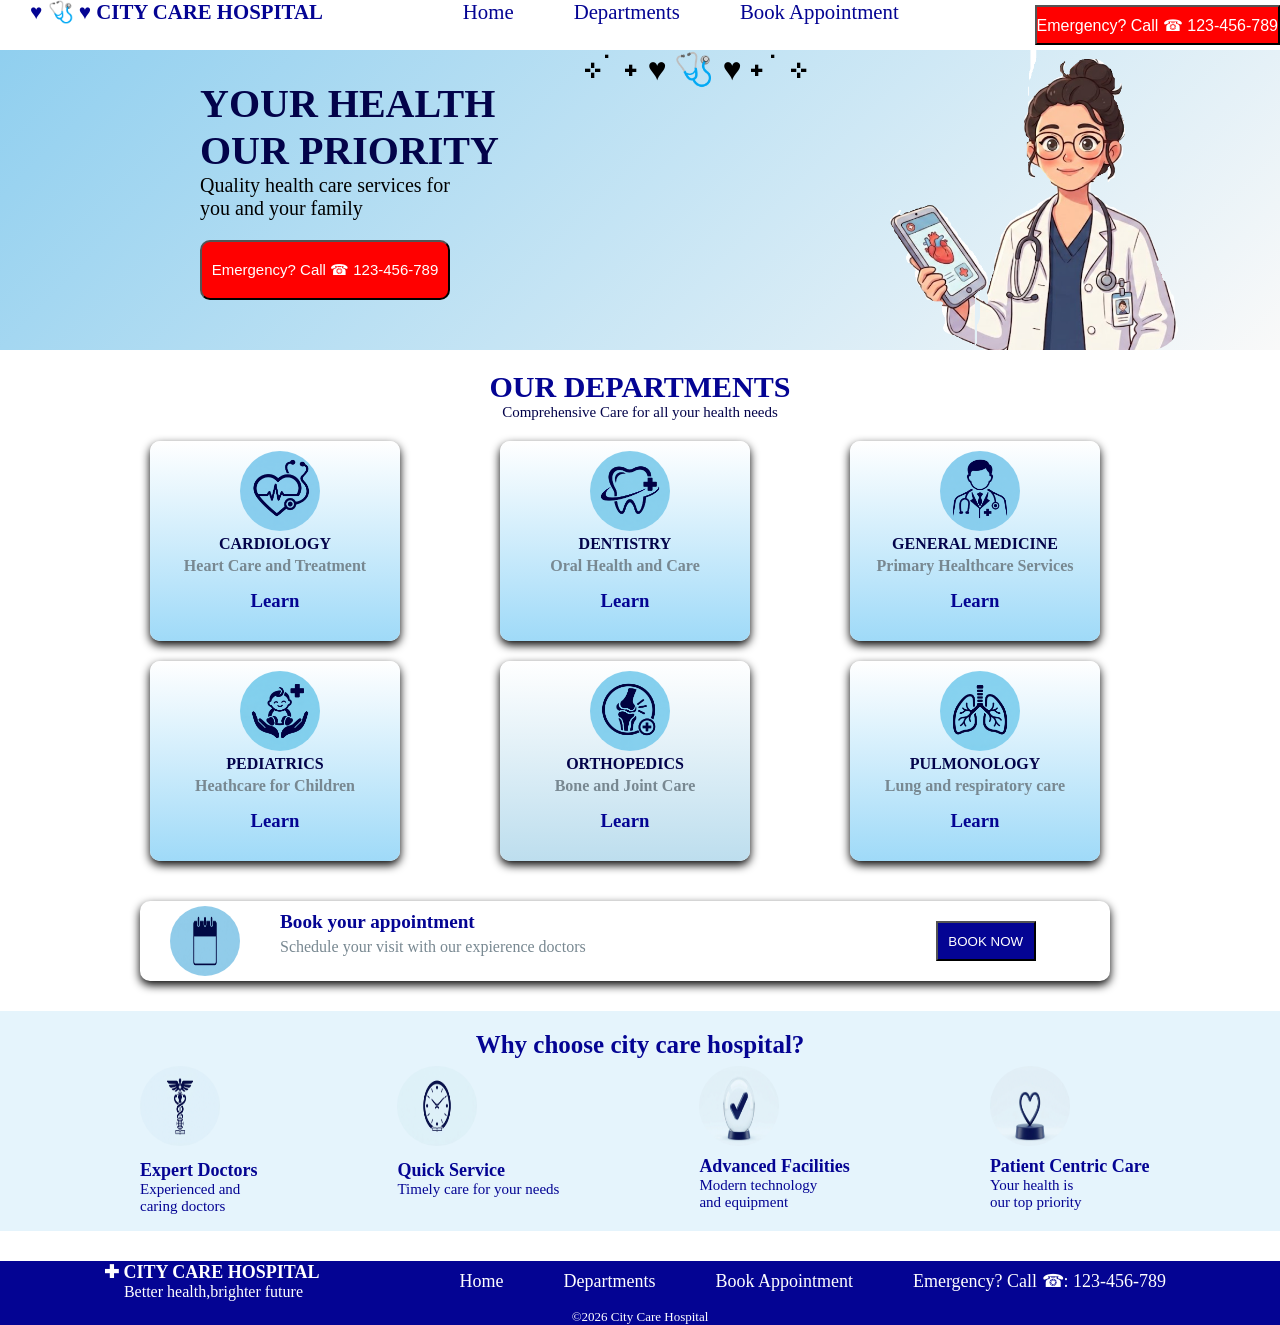
==== commit a9138f13: "Updated website" ====
--- a/index.html
+++ b/index.html
@@ -28,19 +28,19 @@
             <img src="cardiology.png" id="cardioimage">
             <h4 id="headingdep"><b>CARDIOLOGY</h3></b>
             <h4 id="motodep"><b>Heart Care and Treatment</b></h5>
-            <a href="#" id="linkdep"><b><h3>Learn</h3></b></a>
+            <a href="cardiology.html" id="linkdep"><b><h3>Learn</h3></b></a>
         </div>
         <div id="dentistry">
             <img src="dentistry.png" id="dentistryimage">
             <h4 id="headingdep"><b>DENTISTRY</h3></b>
             <h4 id="motodep"><b>Oral Health and Care</b></h5>
-            <a href="#" id="linkdep"><b><h3>Learn</h3></b></a>
+            <a href="dentisitry.html" id="linkdep"><b><h3>Learn</h3></b></a>
         </div>
         <div id="medicine">
             <img src="medicine.png" id="medicineimage">
             <h4 id="headingdep"><b>GENERAL MEDICINE</h3></b>
             <h4 id="motodep"><b>Primary Healthcare Services</b></h5>
-            <a href="#" id="linkdep"><b><h3>Learn</h3></b></a>
+            <a href="general medicine.html" id="linkdep"><b><h3>Learn</h3></b></a>
         </div>
     </div>
     <div id="hdep2">
@@ -48,19 +48,19 @@
             <img src="pediatrics.png" id="pediatricsimage">
             <h4 id="headingdep"><b>PEDIATRICS</h3></b>
             <h4 id="motodep"><b>Heathcare for Children</b></h5>
-            <a href="#" id="linkdep"><b><h3>Learn</h3></b></a>
+            <a href="pediatrics.html" id="linkdep"><b><h3>Learn</h3></b></a>
         </div>
         <div id="orthopedics">
             <img src="orthopedics.png" id="orthopedicsimage">
             <h4 id="headingdep"><b>ORTHOPEDICS</h3></b>
             <h4 id="motodep"><b>Bone and Joint Care</b></h5>
-            <a href="#" id="linkdep"><b><h3>Learn</h3></b></a>
+            <a href="orthopedic.html" id="linkdep"><b><h3>Learn</h3></b></a>
             </div>
         <div id="pulmunology">
             <img src="pulmunology.png" id="pulmunologyimage">
             <h4 id="headingdep"><b>PULMONOLOGY</h3></b>
             <h4 id="motodep"><b>Lung and respiratory care</b></h5>
-            <a href="#" id="linkdep"><b><h3>Learn</h3></b></a>
+            <a href="pulmonology.html" id="linkdep"><b><h3>Learn</h3></b></a>
             </div>
     </div>
     <div id="book">
--- a/index.css
+++ b/index.css
@@ -66,7 +66,1451 @@
 }
 #extra{
     font-size: 20px;
-    color: rgb(3, 3, 74);
+    color: <!DOCTYPE html>
+<html lang="en">
+
+<head>
+
+    <meta charset="UTF-8">
+
+    <meta name="viewport" content="width=device-width, initial-scale=1.0">
+
+    <title>Cardiology - City Care Hospital</title>
+
+    <link rel="stylesheet" href="index.css">
+
+
+    <style>
+
+        /* =========================
+           GENERAL
+        ========================= */
+
+        * {
+            box-sizing: border-box;
+        }
+
+        body {
+            margin: 0;
+            padding: 0;
+            font-family: Georgia, serif;
+            color: rgb(4,4,147);
+            background: white;
+        }
+
+
+        /* =========================
+           COMMON SECTION
+        ========================= */
+
+        .main-section {
+            width: 100%;
+            padding: 35px 0;
+            background: white;
+        }
+
+
+        .section-box {
+            width: 90%;
+            max-width: 1100px;
+            margin: auto;
+        }
+
+
+        .section-title {
+            text-align: center;
+            font-size: 32px;
+            margin: 5px 0 25px;
+            color: rgb(4,4,147);
+        }
+
+
+        /* =========================
+           HERO
+        ========================= */
+
+        .cardio-hero {
+            width: 100%;
+
+            background:
+                linear-gradient(
+                    135deg,
+                    #90cfef,
+                    #f9f9f9
+                );
+
+            padding: 40px 0;
+        }
+
+
+        .hero-inside {
+            width: 90%;
+            max-width: 1100px;
+
+            margin: auto;
+
+            display: flex;
+            align-items: center;
+            justify-content: space-between;
+
+            gap: 30px;
+        }
+
+
+        .hero-text {
+            width: 55%;
+        }
+
+
+        .hero-text h1 {
+            font-size: 45px;
+            margin: 0 0 15px;
+            color: rgb(4,4,147);
+        }
+
+
+        .hero-text p {
+            font-size: 18px;
+            line-height: 1.5;
+            margin: 8px 0;
+        }
+
+
+        .hero-image {
+            width: 330px;
+            height: 230px;
+
+            object-fit: contain;
+
+            border-radius: 15px;
+        }
+
+
+        /* =========================
+           ABOUT
+        ========================= */
+
+        .about-box {
+            background:
+                linear-gradient(
+                    to bottom,
+                    white,
+                    #9fdaf8
+                );
+
+            border-radius: 15px;
+
+            padding: 25px 35px;
+
+            box-shadow:
+                0 4px 12px rgba(0,0,0,0.15);
+        }
+
+
+        .about-box p {
+            font-size: 17px;
+            line-height: 1.7;
+            text-align: justify;
+        }
+
+
+        /* =========================
+           SERVICES
+        ========================= */
+
+        .services {
+            display: flex;
+            justify-content: center;
+            gap: 20px;
+            flex-wrap: wrap;
+        }
+
+
+        .service-card {
+            width: 240px;
+            min-height: 150px;
+
+            padding: 20px;
+
+            text-align: center;
+
+            background:
+                linear-gradient(
+                    to bottom,
+                    white,
+                    #9fdaf8
+                );
+
+            border-radius: 15px;
+
+            box-shadow:
+                0 4px 12px rgba(0,0,0,0.15);
+
+            transition: 0.3s;
+        }
+
+
+        .service-card:hover {
+            transform: translateY(-5px);
+        }
+
+
+        .service-card h3 {
+            margin-top: 5px;
+            color: rgb(4,4,147);
+        }
+
+
+        .service-card p {
+            line-height: 1.5;
+        }
+
+
+        /* =========================
+           WHAT WE TREAT
+        ========================= */
+
+        .treat-section {
+            width: 100%;
+
+            background:
+                linear-gradient(
+                    135deg,
+                    #90cfef,
+                    #f9f9f9
+                );
+
+            padding: 40px 0;
+        }
+
+
+        .treat-box {
+            width: 90%;
+            max-width: 1100px;
+
+            margin: auto;
+
+            background: white;
+
+            border-radius: 15px;
+
+            padding: 30px;
+
+            box-shadow:
+                0 4px 12px rgba(0,0,0,0.12);
+        }
+
+
+        .treat-title {
+            text-align: center;
+
+            font-size: 32px;
+
+            margin-top: 0;
+            margin-bottom: 25px;
+
+            color: rgb(4,4,147);
+        }
+
+
+        .treat-container {
+            display: flex;
+
+            justify-content: center;
+
+            gap: 20px;
+
+            flex-wrap: wrap;
+        }
+
+
+        .treat-card {
+            width: 220px;
+
+            background:
+                linear-gradient(
+                    to bottom,
+                    white,
+                    #e5f6fd
+                );
+
+            border-radius: 14px;
+
+            padding: 18px;
+
+            text-align: center;
+
+            box-shadow:
+                0 3px 10px rgba(0,0,0,0.13);
+
+            transition: 0.3s;
+        }
+
+
+        .treat-card:hover {
+            transform: translateY(-5px);
+        }
+
+
+        .treat-card img {
+            width: 65px;
+            height: 65px;
+
+            object-fit: contain;
+
+            margin-bottom: 8px;
+        }
+
+
+        .treat-card h3 {
+            margin: 8px 0;
+
+            font-size: 19px;
+
+            color: rgb(4,4,147);
+        }
+
+
+        .treat-card p {
+            font-size: 14px;
+
+            line-height: 1.4;
+
+            margin: 0;
+        }
+
+
+        /* =========================
+           DOCTORS
+        ========================= */
+
+        .doctors-area {
+            width: 900px;
+            max-width: 95%;
+
+            margin: auto;
+        }
+
+
+        .doctors {
+            display: flex;
+
+            justify-content: center;
+
+            align-items: stretch;
+
+            gap: 18px;
+
+            flex-wrap: nowrap;
+        }
+
+
+        .doctor-card {
+            flex: 1;
+
+            max-width: 280px;
+
+            padding: 18px;
+
+            text-align: center;
+
+            background:
+                linear-gradient(
+                    to bottom,
+                    white,
+                    #9fdaf8
+                );
+
+            border-radius: 15px;
+
+            box-shadow:
+                0 4px 12px rgba(0,0,0,0.15);
+        }
+
+
+        .doctor-card img {
+            width: 145px;
+            height: 145px;
+
+            object-fit: cover;
+
+            border-radius: 50%;
+
+            border: 4px solid white;
+
+            box-shadow:
+                0 3px 8px rgba(0,0,0,0.15);
+        }
+
+
+        .doctor-card h3 {
+            font-size: 19px;
+
+            margin: 12px 0 5px;
+        }
+
+
+        .doctor-card p {
+            margin: 7px 0;
+        }
+
+
+        .doctor-button {
+            display: inline-block;
+
+            margin-top: 8px;
+
+            padding: 8px 14px;
+
+            background: rgb(4,4,147);
+
+            color: white;
+
+            text-decoration: none;
+
+            border-radius: 7px;
+
+            font-family: Arial, sans-serif;
+        }
+
+
+        /* =========================
+           WHY CHOOSE US
+        ========================= */
+
+        .benefits {
+            display: flex;
+
+            justify-content: center;
+
+            gap: 20px;
+
+            flex-wrap: wrap;
+        }
+
+
+        .benefit-card {
+            width: 205px;
+
+            min-height: 180px;
+
+            padding: 20px;
+
+            text-align: center;
+
+            background:
+                linear-gradient(
+                    to bottom,
+                    white,
+                    #9fdaf8
+                );
+
+            border-radius: 15px;
+
+            box-shadow:
+                0 4px 10px rgba(0,0,0,0.13);
+        }
+
+
+        .benefit-card img {
+            width: 65px;
+            height: 65px;
+
+            object-fit: contain;
+        }
+
+
+        .benefit-card h3 {
+            font-size: 18px;
+        }
+
+
+        /* =========================
+           HOW TO VISIT
+        ========================= */
+
+        .visit-box {
+            background:
+                linear-gradient(
+                    to bottom,
+                    white,
+                    #9fdaf8
+                );
+
+            border-radius: 15px;
+
+            padding: 25px 40px;
+
+            box-shadow:
+                0 4px 12px rgba(0,0,0,0.13);
+        }
+
+
+        .visit-box p {
+            font-size: 17px;
+            line-height: 1.6;
+        }
+
+
+        /* =========================
+           FAQ
+        ========================= */
+
+        .faq-container {
+            width: 90%;
+            max-width: 850px;
+
+            margin: auto;
+        }
+
+
+        .faq {
+            margin-bottom: 12px;
+        }
+
+
+        .faq-question {
+            padding: 15px;
+
+            background:
+                linear-gradient(
+                    to right,
+                    #90cfef,
+                    #f9f9f9
+                );
+
+            border-radius: 8px;
+
+            cursor: pointer;
+
+            font-weight: bold;
+        }
+
+
+        .faq-answer {
+            display: none;
+
+            padding: 15px;
+
+            background: #f5fbff;
+
+            line-height: 1.5;
+
+            border-radius: 0 0 8px 8px;
+        }
+
+
+        /* =========================
+           APPOINTMENT
+        ========================= */
+
+        .appointment-section {
+            width: 100%;
+
+            background:
+                linear-gradient(
+                    135deg,
+                    #90cfef,
+                    #f9f9f9
+                );
+
+            padding: 40px 0;
+        }
+
+
+        .appointment-box {
+            width: 85%;
+            max-width: 950px;
+
+            margin: auto;
+
+            display: flex;
+
+            justify-content: space-between;
+
+            align-items: center;
+
+            gap: 25px;
+
+            padding: 30px;
+
+            background:
+                linear-gradient(
+                    to bottom,
+                    white,
+                    #9fdaf8
+                );
+
+            border-radius: 15px;
+
+            box-shadow:
+                0 4px 12px rgba(0,0,0,0.15);
+        }
+
+
+        .booking-button {
+            background: rgb(4,4,147);
+
+            color: white;
+
+            padding: 13px 25px;
+
+            text-decoration: none;
+
+            border-radius: 8px;
+
+            font-family: Arial, sans-serif;
+
+            font-weight: bold;
+
+            white-space: nowrap;
+        }
+
+
+        /* =========================
+           MOBILE
+        ========================= */
+
+        @media (max-width: 768px) {
+
+            .hero-inside {
+                flex-direction: column;
+
+                text-align: center;
+            }
+
+
+            .hero-text {
+                width: 100%;
+            }
+
+
+            .hero-text h1 {
+                font-size: 35px;
+            }
+
+
+            .hero-image {
+                width: 280px;
+            }
+
+
+            .doctors {
+                flex-wrap: wrap;
+            }
+
+
+            .doctor-card {
+                min-width: 230px;
+            }
+
+
+            .appointment-box {
+                flex-direction: column;
+
+                text-align: center;
+            }
+
+        }
+
+    </style>
+
+</head>
+
+
+<body>
+
+
+<!-- =================================
+     HEADER
+================================= -->
+
+<header>
+
+    <div class="navbar">
+
+        <a class="start">
+
+            <span class="logo">
+
+                <b>
+                    ♥︎ 🩺 ♥︎ CITY CARE HOSPITAL
+                </b>
+
+            </span>
+
+        </a>
+
+
+        <a
+            href="index.html"
+            class="start"
+        >
+            Home
+        </a>
+
+
+        <a
+            href="department.html"
+            class="start"
+        >
+            Departments
+        </a>
+
+
+        <a
+            href="booking.html"
+            class="start"
+        >
+            Book Appointment
+        </a>
+
+
+        <button>
+            Emergency? Call ☎ 123-456-789
+        </button>
+
+    </div>
+
+</header>
+
+
+<!-- =================================
+     HERO
+================================= -->
+
+<section class="cardio-hero">
+
+    <div class="hero-inside">
+
+        <div class="hero-text">
+
+            <h1>
+                CARDIOLOGY
+            </h1>
+
+            <p>
+                Heart Care and Treatment
+            </p>
+
+            <p>
+                Comprehensive cardiac care from
+                experienced specialists using modern
+                medical facilities.
+            </p>
+
+        </div>
+
+
+        <img
+            src="cardiology.png"
+            class="hero-image"
+            alt="Cardiology"
+        >
+
+    </div>
+
+</section>
+
+
+<!-- =================================
+     ABOUT
+================================= -->
+
+<section class="main-section">
+
+    <div class="section-box">
+
+        <div class="about-box">
+
+            <h2 class="section-title">
+                About Cardiology
+            </h2>
+
+
+            <p>
+
+                The Cardiology Department at City Care Hospital
+                provides comprehensive diagnosis, treatment and
+                management of heart-related conditions.
+
+            </p>
+
+
+            <p>
+
+                Our experienced cardiologists provide
+                patient-centered care using modern diagnostic
+                facilities and advanced treatment methods.
+
+            </p>
+
+        </div>
+
+    </div>
+
+</section>
+
+
+<!-- =================================
+     SERVICES
+================================= -->
+
+<section class="main-section">
+
+    <div class="section-box">
+
+        <h2 class="section-title">
+            Our Cardiology Services
+        </h2>
+
+
+        <div class="services">
+
+
+            <div class="service-card">
+
+                <h3>
+                    Heart Check-up
+                </h3>
+
+                <p>
+                    Complete cardiac health evaluation
+                    and routine heart screening.
+                </p>
+
+            </div>
+
+
+            <div class="service-card">
+
+                <h3>
+                    ECG
+                </h3>
+
+                <p>
+                    Examination of the electrical
+                    activity of the heart.
+                </p>
+
+            </div>
+
+
+            <div class="service-card">
+
+                <h3>
+                    Echocardiography
+                </h3>
+
+                <p>
+                    Detailed examination of heart
+                    structure and function.
+                </p>
+
+            </div>
+
+
+            <div class="service-card">
+
+                <h3>
+                    Cardiac Consultation
+                </h3>
+
+                <p>
+                    Specialist consultation for
+                    heart-related problems.
+                </p>
+
+            </div>
+
+
+        </div>
+
+    </div>
+
+</section>
+
+
+<!-- =================================
+     WHAT WE TREAT
+================================= -->
+
+<section class="treat-section">
+
+    <div class="treat-box">
+
+        <h2 class="treat-title">
+            What We Treat
+        </h2>
+
+
+        <div class="treat-container">
+
+
+            <!-- HEART DISEASE -->
+
+            <div class="treat-card">
+
+                <img
+                    src="heart-disease.png"
+                    alt="Heart Disease"
+                >
+
+                <h3>
+                    Heart Disease
+                </h3>
+
+                <p>
+                    Diagnosis and management of
+                    various heart conditions.
+                </p>
+
+            </div>
+
+
+            <!-- BLOOD PRESSURE -->
+
+            <div class="treat-card">
+
+                <img
+                    src="blood-pressure.png"
+                    alt="High Blood Pressure"
+                >
+
+                <h3>
+                    High Blood Pressure
+                </h3>
+
+                <p>
+                    Monitoring and treatment of
+                    hypertension.
+                </p>
+
+            </div>
+
+
+            <!-- ARRHYTHMIA -->
+
+            <div class="treat-card">
+
+                <img
+                    src="arrhythmia.png"
+                    alt="Arrhythmia"
+                >
+
+                <h3>
+                    Arrhythmia
+                </h3>
+
+                <p>
+                    Diagnosis and management of
+                    irregular heart rhythms.
+                </p>
+
+            </div>
+
+
+            <!-- CHEST PAIN -->
+
+            <div class="treat-card">
+
+                <img
+                    src="chest-pain.png"
+                    alt="Chest Pain"
+                >
+
+                <h3>
+                    Chest Pain
+                </h3>
+
+                <p>
+                    Evaluation of chest pain and
+                    related cardiac conditions.
+                </p>
+
+            </div>
+
+
+        </div>
+
+    </div>
+
+</section>
+
+
+<!-- =================================
+     DOCTORS
+================================= -->
+
+<section class="main-section">
+
+    <div class="section-box">
+
+        <h2 class="section-title">
+            Our Cardiology Specialists
+        </h2>
+
+
+        <div class="doctors-area">
+
+            <div class="doctors">
+
+
+                <div class="doctor-card">
+
+                    <img
+                        src="doctor1.jpg"
+                        alt="Female doctor"
+                    >
+
+                    <h3>
+                        Dr. Ananya Sharma
+                    </h3>
+
+                    <p>
+                        Cardiologist
+                    </p>
+
+                    <p>
+                        12+ Years Experience
+                    </p>
+
+                    <a
+                        href="booking.html"
+                        class="doctor-button"
+                    >
+                        Book Appointment
+                    </a>
+
+                </div>
+
+
+                <div class="doctor-card">
+
+                    <img
+                        src="doctor2.jpg"
+                        alt="Male doctor"
+                    >
+
+                    <h3>
+                        Dr. Rahul Mehta
+                    </h3>
+
+                    <p>
+                        Interventional Cardiologist
+                    </p>
+
+                    <p>
+                        15+ Years Experience
+                    </p>
+
+                    <a
+                        href="booking.html"
+                        class="doctor-button"
+                    >
+                        Book Appointment
+                    </a>
+
+                </div>
+
+
+                <div class="doctor-card">
+
+                    <img
+                        src="doctor3.jpg"
+                        alt="Female doctor"
+                    >
+
+                    <h3>
+                        Dr. Priya Kapoor
+                    </h3>
+
+                    <p>
+                        Cardiac Specialist
+                    </p>
+
+                    <p>
+                        10+ Years Experience
+                    </p>
+
+                    <a
+                        href="booking.html"
+                        class="doctor-button"
+                    >
+                        Book Appointment
+                    </a>
+
+                </div>
+
+
+            </div>
+
+        </div>
+
+    </div>
+
+</section>
+
+
+<!-- =================================
+     WHY CHOOSE US
+================================= -->
+
+<section class="main-section">
+
+    <div class="section-box">
+
+        <h2 class="section-title">
+            Why Choose City Care Hospital?
+        </h2>
+
+
+        <div class="benefits">
+
+
+            <div class="benefit-card">
+
+                <img
+                    src="expdoc.png"
+                    alt="Expert Doctors"
+                >
+
+                <h3>
+                    Expert Doctors
+                </h3>
+
+                <p>
+                    Experienced and caring doctors.
+                </p>
+
+            </div>
+
+
+            <div class="benefit-card">
+
+                <img
+                    src="quickserv.png"
+                    alt="Quick Service"
+                >
+
+                <h3>
+                    Quick Service
+                </h3>
+
+                <p>
+                    Timely care for your needs.
+                </p>
+
+            </div>
+
+
+            <div class="benefit-card">
+
+                <img
+                    src="advfac.png"
+                    alt="Advanced Facilities"
+                >
+
+                <h3>
+                    Advanced Facilities
+                </h3>
+
+                <p>
+                    Modern technology and equipment.
+                </p>
+
+            </div>
+
+
+            <div class="benefit-card">
+
+                <img
+                    src="care.png"
+                    alt="Patient Centric Care"
+                >
+
+                <h3>
+                    Patient Centric Care
+                </h3>
+
+                <p>
+                    Your health is our top priority.
+                </p>
+
+            </div>
+
+
+        </div>
+
+    </div>
+
+</section>
+
+
+<!-- =================================
+     HOW TO VISIT
+================================= -->
+
+<section class="main-section">
+
+    <div class="section-box">
+
+        <div class="visit-box">
+
+            <h2 class="section-title">
+                How to Visit Our Cardiology Department
+            </h2>
+
+
+            <p>
+                <b>1.</b>
+                Book an appointment with our cardiologist.
+            </p>
+
+
+            <p>
+                <b>2.</b>
+                Visit City Care Hospital on your appointment date.
+            </p>
+
+
+            <p>
+                <b>3.</b>
+                Meet the cardiologist for consultation.
+            </p>
+
+
+            <p>
+                <b>4.</b>
+                Complete the recommended tests if required.
+            </p>
+
+        </div>
+
+    </div>
+
+</section>
+
+
+<!-- =================================
+     FAQ
+================================= -->
+
+<section class="main-section">
+
+    <div class="section-box">
+
+        <h2 class="section-title">
+            Frequently Asked Questions
+        </h2>
+
+
+        <div class="faq-container">
+
+
+            <div class="faq">
+
+                <div
+                    class="faq-question"
+                    onclick="toggleFAQ(this)"
+                >
+                    When should I visit a cardiologist?
+                </div>
+
+
+                <div class="faq-answer">
+
+                    You should consider visiting a cardiologist
+                    if you experience symptoms such as chest pain,
+                    shortness of breath or irregular heartbeat.
+
+                </div>
+
+            </div>
+
+
+            <div class="faq">
+
+                <div
+                    class="faq-question"
+                    onclick="toggleFAQ(this)"
+                >
+                    What tests may be required?
+                </div>
+
+
+                <div class="faq-answer">
+
+                    Depending on your symptoms, your doctor may
+                    recommend ECG, echocardiography or other
+                    cardiac evaluations.
+
+                </div>
+
+            </div>
+
+
+            <div class="faq">
+
+                <div
+                    class="faq-question"
+                    onclick="toggleFAQ(this)"
+                >
+                    Can I book an appointment online?
+                </div>
+
+
+                <div class="faq-answer">
+
+                    Yes. Click the Book Appointment button
+                    to schedule your visit.
+
+                </div>
+
+            </div>
+
+
+        </div>
+
+    </div>
+
+</section>
+
+
+<!-- =================================
+     BOOK APPOINTMENT
+================================= -->
+
+<section class="appointment-section">
+
+    <div class="appointment-box">
+
+        <div>
+
+            <h2>
+                Book Your Cardiology Appointment
+            </h2>
+
+            <p>
+                Schedule your visit with our experienced
+                cardiology specialists.
+            </p>
+
+        </div>
+
+
+        <a
+            href="booking.html"
+            class="booking-button"
+        >
+            BOOK APPOINTMENT
+        </a>
+
+    </div>
+
+</section>
+
+
+<!-- =================================
+     FOOTER
+================================= -->
+
+<footer>
+
+    <div class="last">
+
+        <div class="footertop">
+
+
+            <div class="slogan">
+
+                <a class="end">
+
+                    <span class="endlogo">
+
+                        <b>
+                            ✚ CITY CARE HOSPITAL
+                        </b>
+
+                    </span>
+
+                </a>
+
+
+                <span class="eend">
+                    Better health, brighter future
+                </span>
+
+            </div>
+
+
+            <a
+                href="index.html"
+                class="end"
+            >
+                Home
+            </a>
+
+
+            <a
+                href="department.html"
+                class="end"
+            >
+                Departments
+            </a>
+
+
+            <a
+                href="booking.html"
+                class="end"
+            >
+                Book Appointment
+            </a>
+
+
+            <a class="end">
+                Emergency? Call ☎: 123-456-789
+            </a>
+
+
+        </div>
+
+
+        <div class="copyright">
+
+            ©2026 City Care Hospital
+
+        </div>
+
+    </div>
+
+</footer>
+
+
+<script>
+
+function toggleFAQ(element) {
+
+    let answer = element.nextElementSibling;
+
+    if (answer.style.display === "block") {
+
+        answer.style.display = "none";
+
+    } else {
+
+        answer.style.display = "block";
+
+    }
+
+}
+
+</script>
+
+
+</body>
+
+</html>);
     margin-left: 200px;
     
 }
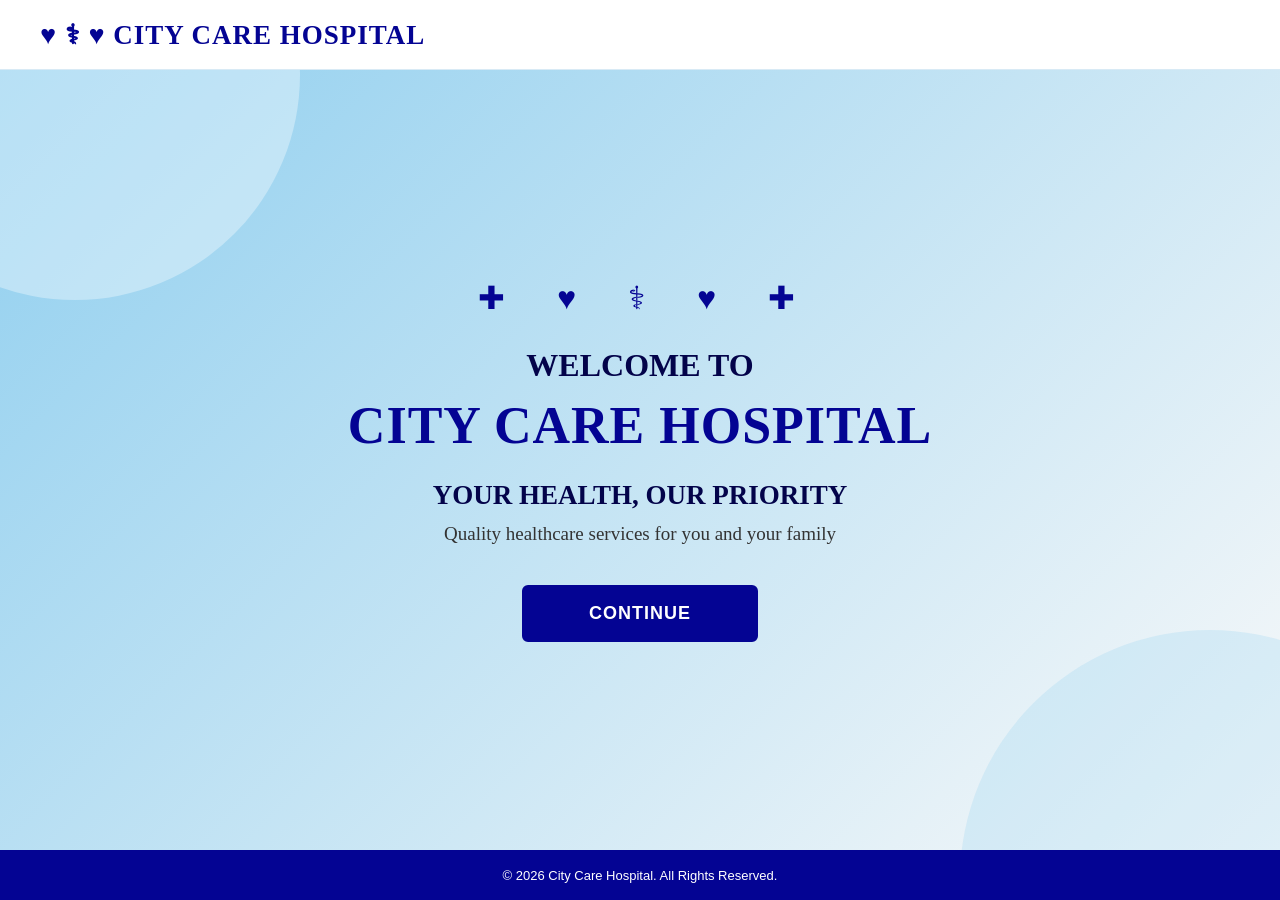
==== commit b8c14bdc: "Prepare hospital website for Render deployment" ====
--- a/index.html
+++ b/index.html
@@ -1,118 +1,60 @@
 <!DOCTYPE html>
 <html lang="en">
+
 <head>
     <meta charset="UTF-8">
     <meta name="viewport" content="width=device-width, initial-scale=1.0">
-    <title>home page</title>
+    <title>City Care Hospital</title>
+
     <link rel="stylesheet" href="index.css">
 </head>
+
 <body>
-    <header><div class="navbar">
-    <a class="start"><span class="logo"><b>  ♥︎ 🩺 ♥︎    CITY CARE HOSPITAL</span></b></a>
-    <a href="index.html" class="start" target="_self">Home</a>
-    <a href="department.html" class="start" target="_self">Departments </a>
-    <a href="booking.html" class="start" target="_self">Book Appointment</a>
-    <button  >Emergency? Call ☎ 123-456-789</button></div></header>
-    <div id="block">
-        <div class="text"><h1 id="maintext">YOUR HEALTH <br>
-            OUR PRIORITY</h1>
-            <p id="extra"> Quality health care services for <br>you and your family</p>
-            <button id="bbutton"> Emergency? Call ☎ 123-456-789</button></div>
-            <p id="symbol"><b>⊹ ࣪ ˖ ♥︎ 🩺 ♥︎ ˖ ࣪ ⊹</b></p>
-    <img src="Doctor.png" class="image">
-    </div>
-    <div id="hdepartment"><h1><b> OUR DEPARTMENTS</b></h1></div>
-    <div id="motive">Comprehensive Care for all your health needs</div>
-    <div id="hdep1">
-        <div id="cardiology">
-            <img src="cardiology.png" id="cardioimage">
-            <h4 id="headingdep"><b>CARDIOLOGY</h3></b>
-            <h4 id="motodep"><b>Heart Care and Treatment</b></h5>
-            <a href="cardiology.html" id="linkdep"><b><h3>Learn</h3></b></a>
+
+    <!-- Header -->
+    <header class="navbar">
+
+        <div class="logo">
+            ♥︎ ⚕ ♥︎ CITY CARE HOSPITAL
         </div>
-        <div id="dentistry">
-            <img src="dentistry.png" id="dentistryimage">
-            <h4 id="headingdep"><b>DENTISTRY</h3></b>
-            <h4 id="motodep"><b>Oral Health and Care</b></h5>
-            <a href="dentisitry.html" id="linkdep"><b><h3>Learn</h3></b></a>
+
+    </header>
+
+
+    <!-- Main Landing Section -->
+    <main class="landing">
+
+        <div class="medical-symbol">
+            ✚ &nbsp; ♥ &nbsp; ⚕ &nbsp; ♥ &nbsp; ✚
         </div>
-        <div id="medicine">
-            <img src="medicine.png" id="medicineimage">
-            <h4 id="headingdep"><b>GENERAL MEDICINE</h3></b>
-            <h4 id="motodep"><b>Primary Healthcare Services</b></h5>
-            <a href="general medicine.html" id="linkdep"><b><h3>Learn</h3></b></a>
-        </div>
-    </div>
-    <div id="hdep2">
-        <div id="pediatrics">
-            <img src="pediatrics.png" id="pediatricsimage">
-            <h4 id="headingdep"><b>PEDIATRICS</h3></b>
-            <h4 id="motodep"><b>Heathcare for Children</b></h5>
-            <a href="pediatrics.html" id="linkdep"><b><h3>Learn</h3></b></a>
-        </div>
-        <div id="orthopedics">
-            <img src="orthopedics.png" id="orthopedicsimage">
-            <h4 id="headingdep"><b>ORTHOPEDICS</h3></b>
-            <h4 id="motodep"><b>Bone and Joint Care</b></h5>
-            <a href="orthopedic.html" id="linkdep"><b><h3>Learn</h3></b></a>
-            </div>
-        <div id="pulmunology">
-            <img src="pulmunology.png" id="pulmunologyimage">
-            <h4 id="headingdep"><b>PULMONOLOGY</h3></b>
-            <h4 id="motodep"><b>Lung and respiratory care</b></h5>
-            <a href="pulmonology.html" id="linkdep"><b><h3>Learn</h3></b></a>
-            </div>
-    </div>
-    <div id="book">
-        <img src="calendar.png" id="calender">
-        <div id="matter">
-            <div id="hbook"><b>Book your appointment</b></div>
-            <div id="cbook">Schedule your visit with our expierence doctors</div>
-        </div> 
-        <button id="bookingbutton"><a href="booking.html" id="textbutton">BOOK NOW</a> </button> 
-    </div>
-    <div id="importance">
-        <div id="mimp">
-          <h3 id="himp"><b>Why choose city care hospital?</b></h4>
-        <div id="benefits">
-            <div id="expdoct">  
-                <img src="expdoc.png" id="expdocimg">
-                <div id="bimp"><b>Expert Doctors</b></div>
-                <div id="simp">Experienced and<br>caring doctors</div>
-            </div>
-            <div id="quickserv">  
-                <img src="quickserv.png" id="quickservimg">
-                <div id="bimp"><b>Quick Service</b></div>
-                <div id="simp">Timely care for your needs</div>
-            </div>
-            <div id="advfac">  
-                <img src="advfac.png" id="advfacimg">
-                <div id="bimp"><b>Advanced Facilities</b></div>
-                <div id="simp">Modern technology <br>and equipment</div>
-            </div>
-            <div id="care">  
-                <img src="care.png" id="careimg">
-                <div id="bimp"><b>Patient Centric Care</b></div>
-                <div id="simp">Your health is <br>our top priority</div>
-            </div>
-        </div>
-        </div>
-    </div>
+
+
+        <h1>WELCOME TO</h1>
+
+        <h2>CITY CARE HOSPITAL</h2>
+
+        <p class="tagline">
+            YOUR HEALTH, OUR PRIORITY
+        </p>
+
+        <p class="description">
+            Quality healthcare services for you and your family
+        </p>
+
+
+        <!-- Continue Button -->
+        <a href="main.html" class="continue-button">
+            CONTINUE
+        </a>
+
+    </main>
+
+
+    <!-- Footer -->
     <footer>
-    <div class="last">
-        <div class="footertop">
-        <div class="slogan">
-           <a class="end"><span class="endlogo"><b>  ✚    CITY CARE HOSPITAL</span></b></a>
-           <span class="eend">Better health,brighter future</span>
-         </div>
-    <a href="index.html"class="end" target="_self">Home</a>
-    <a href="#" class="end">Departments </a>
-    <a href="booking.html" class="end" target="_self">Book Appointment</a>
-    <a class="end">Emergency? Call ☎: 123-456-789</a></div>
-    <div class="copyright">©2026 City Care Hospital</div>
-    </div>
+        <p>© 2026 City Care Hospital. All Rights Reserved.</p>
     </footer>
-            
-    
+
 </body>
+
 </html>
--- a/index.css
+++ b/index.css
@@ -1,1860 +1,329 @@
-*{
-    margin:0px;
-    padding:0px;
-}
-.navbar{
-    height:3.125rem;
-    width:100%;
-    background-color: white;
-    top:0;
-    display:flex;
-    align-items:center;
-    }
-.logo{color: rgb(4, 4, 147);margin-left: 10px;
-margin-right:80px;
-}
-.navbar button{
-    background-color: red;
-    position:absolute;
-    right:0;
-    height:40px;
-    font-size:1em;
-    color:white;
-
-}
-.start{ 
-    justify-content: center;
-    margin-right:40px;
-    margin-left:20px;
-    color:rgb(4, 4, 147);
-    
-    
-}
-
-.navbar a{
-    padding: 0%;
-    height:100%;
-    font-size: 1.3em;
-    text-decoration: none;
-}
-#block{
-    height:300px;
-    width:100%;
-    background: linear-gradient(135deg, #90cfef, #f9f9f9);
-    display:flex ;
-    justify-content: space-between;
-}
-.image{
-    height:300px;
-    width:290px;
-    object-fit: cover;
-    margin-right: 100px;
-    border-radius:30px ;
-    
-}
-.text{
-    display:flex;
-    flex-direction: column;
-    column-gap:0;
-}
-#maintext{
+* {
+    margin: 0;
+    padding: 0;
+    box-sizing: border-box;
+}
+
+body {
+    font-family: Georgia, "Times New Roman", serif;
     color: rgb(3, 3, 74);
-    font-size: 40px;
-    margin-top: 30px;
-    margin-left: 200px;
-    
-}
-#extra{
-    font-size: 20px;
-    color: <!DOCTYPE html>
-<html lang="en">
-
-<head>
-
-    <meta charset="UTF-8">
-
-    <meta name="viewport" content="width=device-width, initial-scale=1.0">
-
-    <title>Cardiology - City Care Hospital</title>
-
-    <link rel="stylesheet" href="index.css">
-
-
-    <style>
-
-        /* =========================
-           GENERAL
-        ========================= */
-
-        * {
-            box-sizing: border-box;
-        }
-
-        body {
-            margin: 0;
-            padding: 0;
-            font-family: Georgia, serif;
-            color: rgb(4,4,147);
-            background: white;
-        }
-
-
-        /* =========================
-           COMMON SECTION
-        ========================= */
-
-        .main-section {
-            width: 100%;
-            padding: 35px 0;
-            background: white;
-        }
-
-
-        .section-box {
-            width: 90%;
-            max-width: 1100px;
-            margin: auto;
-        }
-
-
-        .section-title {
-            text-align: center;
-            font-size: 32px;
-            margin: 5px 0 25px;
-            color: rgb(4,4,147);
-        }
-
-
-        /* =========================
-           HERO
-        ========================= */
-
-        .cardio-hero {
-            width: 100%;
-
-            background:
-                linear-gradient(
-                    135deg,
-                    #90cfef,
-                    #f9f9f9
-                );
-
-            padding: 40px 0;
-        }
-
-
-        .hero-inside {
-            width: 90%;
-            max-width: 1100px;
-
-            margin: auto;
-
-            display: flex;
-            align-items: center;
-            justify-content: space-between;
-
-            gap: 30px;
-        }
-
-
-        .hero-text {
-            width: 55%;
-        }
-
-
-        .hero-text h1 {
-            font-size: 45px;
-            margin: 0 0 15px;
-            color: rgb(4,4,147);
-        }
-
-
-        .hero-text p {
-            font-size: 18px;
-            line-height: 1.5;
-            margin: 8px 0;
-        }
-
-
-        .hero-image {
-            width: 330px;
-            height: 230px;
-
-            object-fit: contain;
-
-            border-radius: 15px;
-        }
-
-
-        /* =========================
-           ABOUT
-        ========================= */
-
-        .about-box {
-            background:
-                linear-gradient(
-                    to bottom,
-                    white,
-                    #9fdaf8
-                );
-
-            border-radius: 15px;
-
-            padding: 25px 35px;
-
-            box-shadow:
-                0 4px 12px rgba(0,0,0,0.15);
-        }
-
-
-        .about-box p {
-            font-size: 17px;
-            line-height: 1.7;
-            text-align: justify;
-        }
-
-
-        /* =========================
-           SERVICES
-        ========================= */
-
-        .services {
-            display: flex;
-            justify-content: center;
-            gap: 20px;
-            flex-wrap: wrap;
-        }
-
-
-        .service-card {
-            width: 240px;
-            min-height: 150px;
-
-            padding: 20px;
-
-            text-align: center;
-
-            background:
-                linear-gradient(
-                    to bottom,
-                    white,
-                    #9fdaf8
-                );
-
-            border-radius: 15px;
-
-            box-shadow:
-                0 4px 12px rgba(0,0,0,0.15);
-
-            transition: 0.3s;
-        }
-
-
-        .service-card:hover {
-            transform: translateY(-5px);
-        }
-
-
-        .service-card h3 {
-            margin-top: 5px;
-            color: rgb(4,4,147);
-        }
-
-
-        .service-card p {
-            line-height: 1.5;
-        }
-
-
-        /* =========================
-           WHAT WE TREAT
-        ========================= */
-
-        .treat-section {
-            width: 100%;
-
-            background:
-                linear-gradient(
-                    135deg,
-                    #90cfef,
-                    #f9f9f9
-                );
-
-            padding: 40px 0;
-        }
-
-
-        .treat-box {
-            width: 90%;
-            max-width: 1100px;
-
-            margin: auto;
-
-            background: white;
-
-            border-radius: 15px;
-
-            padding: 30px;
-
-            box-shadow:
-                0 4px 12px rgba(0,0,0,0.12);
-        }
-
-
-        .treat-title {
-            text-align: center;
-
-            font-size: 32px;
-
-            margin-top: 0;
-            margin-bottom: 25px;
-
-            color: rgb(4,4,147);
-        }
-
-
-        .treat-container {
-            display: flex;
-
-            justify-content: center;
-
-            gap: 20px;
-
-            flex-wrap: wrap;
-        }
-
-
-        .treat-card {
-            width: 220px;
-
-            background:
-                linear-gradient(
-                    to bottom,
-                    white,
-                    #e5f6fd
-                );
-
-            border-radius: 14px;
-
-            padding: 18px;
-
-            text-align: center;
-
-            box-shadow:
-                0 3px 10px rgba(0,0,0,0.13);
-
-            transition: 0.3s;
-        }
-
-
-        .treat-card:hover {
-            transform: translateY(-5px);
-        }
-
-
-        .treat-card img {
-            width: 65px;
-            height: 65px;
-
-            object-fit: contain;
-
-            margin-bottom: 8px;
-        }
-
-
-        .treat-card h3 {
-            margin: 8px 0;
-
-            font-size: 19px;
-
-            color: rgb(4,4,147);
-        }
-
-
-        .treat-card p {
-            font-size: 14px;
-
-            line-height: 1.4;
-
-            margin: 0;
-        }
-
-
-        /* =========================
-           DOCTORS
-        ========================= */
-
-        .doctors-area {
-            width: 900px;
-            max-width: 95%;
-
-            margin: auto;
-        }
-
-
-        .doctors {
-            display: flex;
-
-            justify-content: center;
-
-            align-items: stretch;
-
-            gap: 18px;
-
-            flex-wrap: nowrap;
-        }
-
-
-        .doctor-card {
-            flex: 1;
-
-            max-width: 280px;
-
-            padding: 18px;
-
-            text-align: center;
-
-            background:
-                linear-gradient(
-                    to bottom,
-                    white,
-                    #9fdaf8
-                );
-
-            border-radius: 15px;
-
-            box-shadow:
-                0 4px 12px rgba(0,0,0,0.15);
-        }
-
-
-        .doctor-card img {
-            width: 145px;
-            height: 145px;
-
-            object-fit: cover;
-
-            border-radius: 50%;
-
-            border: 4px solid white;
-
-            box-shadow:
-                0 3px 8px rgba(0,0,0,0.15);
-        }
-
-
-        .doctor-card h3 {
-            font-size: 19px;
-
-            margin: 12px 0 5px;
-        }
-
-
-        .doctor-card p {
-            margin: 7px 0;
-        }
-
-
-        .doctor-button {
-            display: inline-block;
-
-            margin-top: 8px;
-
-            padding: 8px 14px;
-
-            background: rgb(4,4,147);
-
-            color: white;
-
-            text-decoration: none;
-
-            border-radius: 7px;
-
-            font-family: Arial, sans-serif;
-        }
-
-
-        /* =========================
-           WHY CHOOSE US
-        ========================= */
-
-        .benefits {
-            display: flex;
-
-            justify-content: center;
-
-            gap: 20px;
-
-            flex-wrap: wrap;
-        }
-
-
-        .benefit-card {
-            width: 205px;
-
-            min-height: 180px;
-
-            padding: 20px;
-
-            text-align: center;
-
-            background:
-                linear-gradient(
-                    to bottom,
-                    white,
-                    #9fdaf8
-                );
-
-            border-radius: 15px;
-
-            box-shadow:
-                0 4px 10px rgba(0,0,0,0.13);
-        }
-
-
-        .benefit-card img {
-            width: 65px;
-            height: 65px;
-
-            object-fit: contain;
-        }
-
-
-        .benefit-card h3 {
-            font-size: 18px;
-        }
-
-
-        /* =========================
-           HOW TO VISIT
-        ========================= */
-
-        .visit-box {
-            background:
-                linear-gradient(
-                    to bottom,
-                    white,
-                    #9fdaf8
-                );
-
-            border-radius: 15px;
-
-            padding: 25px 40px;
-
-            box-shadow:
-                0 4px 12px rgba(0,0,0,0.13);
-        }
-
-
-        .visit-box p {
-            font-size: 17px;
-            line-height: 1.6;
-        }
-
-
-        /* =========================
-           FAQ
-        ========================= */
-
-        .faq-container {
-            width: 90%;
-            max-width: 850px;
-
-            margin: auto;
-        }
-
-
-        .faq {
-            margin-bottom: 12px;
-        }
-
-
-        .faq-question {
-            padding: 15px;
-
-            background:
-                linear-gradient(
-                    to right,
-                    #90cfef,
-                    #f9f9f9
-                );
-
-            border-radius: 8px;
-
-            cursor: pointer;
-
-            font-weight: bold;
-        }
-
-
-        .faq-answer {
-            display: none;
-
-            padding: 15px;
-
-            background: #f5fbff;
-
-            line-height: 1.5;
-
-            border-radius: 0 0 8px 8px;
-        }
-
-
-        /* =========================
-           APPOINTMENT
-        ========================= */
-
-        .appointment-section {
-            width: 100%;
-
-            background:
-                linear-gradient(
-                    135deg,
-                    #90cfef,
-                    #f9f9f9
-                );
-
-            padding: 40px 0;
-        }
-
-
-        .appointment-box {
-            width: 85%;
-            max-width: 950px;
-
-            margin: auto;
-
-            display: flex;
-
-            justify-content: space-between;
-
-            align-items: center;
-
-            gap: 25px;
-
-            padding: 30px;
-
-            background:
-                linear-gradient(
-                    to bottom,
-                    white,
-                    #9fdaf8
-                );
-
-            border-radius: 15px;
-
-            box-shadow:
-                0 4px 12px rgba(0,0,0,0.15);
-        }
-
-
-        .booking-button {
-            background: rgb(4,4,147);
-
-            color: white;
-
-            padding: 13px 25px;
-
-            text-decoration: none;
-
-            border-radius: 8px;
-
-            font-family: Arial, sans-serif;
-
-            font-weight: bold;
-
-            white-space: nowrap;
-        }
-
-
-        /* =========================
-           MOBILE
-        ========================= */
-
-        @media (max-width: 768px) {
-
-            .hero-inside {
-                flex-direction: column;
-
-                text-align: center;
-            }
-
-
-            .hero-text {
-                width: 100%;
-            }
-
-
-            .hero-text h1 {
-                font-size: 35px;
-            }
-
-
-            .hero-image {
-                width: 280px;
-            }
-
-
-            .doctors {
-                flex-wrap: wrap;
-            }
-
-
-            .doctor-card {
-                min-width: 230px;
-            }
-
-
-            .appointment-box {
-                flex-direction: column;
-
-                text-align: center;
-            }
-
-        }
-
-    </style>
-
-</head>
-
-
-<body>
-
-
-<!-- =================================
-     HEADER
-================================= -->
-
-<header>
-
-    <div class="navbar">
-
-        <a class="start">
-
-            <span class="logo">
-
-                <b>
-                    ♥︎ 🩺 ♥︎ CITY CARE HOSPITAL
-                </b>
-
-            </span>
-
-        </a>
-
-
-        <a
-            href="index.html"
-            class="start"
-        >
-            Home
-        </a>
-
-
-        <a
-            href="department.html"
-            class="start"
-        >
-            Departments
-        </a>
-
-
-        <a
-            href="booking.html"
-            class="start"
-        >
-            Book Appointment
-        </a>
-
-
-        <button>
-            Emergency? Call ☎ 123-456-789
-        </button>
-
-    </div>
-
-</header>
-
-
-<!-- =================================
-     HERO
-================================= -->
-
-<section class="cardio-hero">
-
-    <div class="hero-inside">
-
-        <div class="hero-text">
-
-            <h1>
-                CARDIOLOGY
-            </h1>
-
-            <p>
-                Heart Care and Treatment
-            </p>
-
-            <p>
-                Comprehensive cardiac care from
-                experienced specialists using modern
-                medical facilities.
-            </p>
-
-        </div>
-
-
-        <img
-            src="cardiology.png"
-            class="hero-image"
-            alt="Cardiology"
-        >
-
-    </div>
-
-</section>
-
-
-<!-- =================================
-     ABOUT
-================================= -->
-
-<section class="main-section">
-
-    <div class="section-box">
-
-        <div class="about-box">
-
-            <h2 class="section-title">
-                About Cardiology
-            </h2>
-
-
-            <p>
-
-                The Cardiology Department at City Care Hospital
-                provides comprehensive diagnosis, treatment and
-                management of heart-related conditions.
-
-            </p>
-
-
-            <p>
-
-                Our experienced cardiologists provide
-                patient-centered care using modern diagnostic
-                facilities and advanced treatment methods.
-
-            </p>
-
-        </div>
-
-    </div>
-
-</section>
-
-
-<!-- =================================
-     SERVICES
-================================= -->
-
-<section class="main-section">
-
-    <div class="section-box">
-
-        <h2 class="section-title">
-            Our Cardiology Services
-        </h2>
-
-
-        <div class="services">
-
-
-            <div class="service-card">
-
-                <h3>
-                    Heart Check-up
-                </h3>
-
-                <p>
-                    Complete cardiac health evaluation
-                    and routine heart screening.
-                </p>
-
-            </div>
-
-
-            <div class="service-card">
-
-                <h3>
-                    ECG
-                </h3>
-
-                <p>
-                    Examination of the electrical
-                    activity of the heart.
-                </p>
-
-            </div>
-
-
-            <div class="service-card">
-
-                <h3>
-                    Echocardiography
-                </h3>
-
-                <p>
-                    Detailed examination of heart
-                    structure and function.
-                </p>
-
-            </div>
-
-
-            <div class="service-card">
-
-                <h3>
-                    Cardiac Consultation
-                </h3>
-
-                <p>
-                    Specialist consultation for
-                    heart-related problems.
-                </p>
-
-            </div>
-
-
-        </div>
-
-    </div>
-
-</section>
-
-
-<!-- =================================
-     WHAT WE TREAT
-================================= -->
-
-<section class="treat-section">
-
-    <div class="treat-box">
-
-        <h2 class="treat-title">
-            What We Treat
-        </h2>
-
-
-        <div class="treat-container">
-
-
-            <!-- HEART DISEASE -->
-
-            <div class="treat-card">
-
-                <img
-                    src="heart-disease.png"
-                    alt="Heart Disease"
-                >
-
-                <h3>
-                    Heart Disease
-                </h3>
-
-                <p>
-                    Diagnosis and management of
-                    various heart conditions.
-                </p>
-
-            </div>
-
-
-            <!-- BLOOD PRESSURE -->
-
-            <div class="treat-card">
-
-                <img
-                    src="blood-pressure.png"
-                    alt="High Blood Pressure"
-                >
-
-                <h3>
-                    High Blood Pressure
-                </h3>
-
-                <p>
-                    Monitoring and treatment of
-                    hypertension.
-                </p>
-
-            </div>
-
-
-            <!-- ARRHYTHMIA -->
-
-            <div class="treat-card">
-
-                <img
-                    src="arrhythmia.png"
-                    alt="Arrhythmia"
-                >
-
-                <h3>
-                    Arrhythmia
-                </h3>
-
-                <p>
-                    Diagnosis and management of
-                    irregular heart rhythms.
-                </p>
-
-            </div>
-
-
-            <!-- CHEST PAIN -->
-
-            <div class="treat-card">
-
-                <img
-                    src="chest-pain.png"
-                    alt="Chest Pain"
-                >
-
-                <h3>
-                    Chest Pain
-                </h3>
-
-                <p>
-                    Evaluation of chest pain and
-                    related cardiac conditions.
-                </p>
-
-            </div>
-
-
-        </div>
-
-    </div>
-
-</section>
-
-
-<!-- =================================
-     DOCTORS
-================================= -->
-
-<section class="main-section">
-
-    <div class="section-box">
-
-        <h2 class="section-title">
-            Our Cardiology Specialists
-        </h2>
-
-
-        <div class="doctors-area">
-
-            <div class="doctors">
-
-
-                <div class="doctor-card">
-
-                    <img
-                        src="doctor1.jpg"
-                        alt="Female doctor"
-                    >
-
-                    <h3>
-                        Dr. Ananya Sharma
-                    </h3>
-
-                    <p>
-                        Cardiologist
-                    </p>
-
-                    <p>
-                        12+ Years Experience
-                    </p>
-
-                    <a
-                        href="booking.html"
-                        class="doctor-button"
-                    >
-                        Book Appointment
-                    </a>
-
-                </div>
-
-
-                <div class="doctor-card">
-
-                    <img
-                        src="doctor2.jpg"
-                        alt="Male doctor"
-                    >
-
-                    <h3>
-                        Dr. Rahul Mehta
-                    </h3>
-
-                    <p>
-                        Interventional Cardiologist
-                    </p>
-
-                    <p>
-                        15+ Years Experience
-                    </p>
-
-                    <a
-                        href="booking.html"
-                        class="doctor-button"
-                    >
-                        Book Appointment
-                    </a>
-
-                </div>
-
-
-                <div class="doctor-card">
-
-                    <img
-                        src="doctor3.jpg"
-                        alt="Female doctor"
-                    >
-
-                    <h3>
-                        Dr. Priya Kapoor
-                    </h3>
-
-                    <p>
-                        Cardiac Specialist
-                    </p>
-
-                    <p>
-                        10+ Years Experience
-                    </p>
-
-                    <a
-                        href="booking.html"
-                        class="doctor-button"
-                    >
-                        Book Appointment
-                    </a>
-
-                </div>
-
-
-            </div>
-
-        </div>
-
-    </div>
-
-</section>
-
-
-<!-- =================================
-     WHY CHOOSE US
-================================= -->
-
-<section class="main-section">
-
-    <div class="section-box">
-
-        <h2 class="section-title">
-            Why Choose City Care Hospital?
-        </h2>
-
-
-        <div class="benefits">
-
-
-            <div class="benefit-card">
-
-                <img
-                    src="expdoc.png"
-                    alt="Expert Doctors"
-                >
-
-                <h3>
-                    Expert Doctors
-                </h3>
-
-                <p>
-                    Experienced and caring doctors.
-                </p>
-
-            </div>
-
-
-            <div class="benefit-card">
-
-                <img
-                    src="quickserv.png"
-                    alt="Quick Service"
-                >
-
-                <h3>
-                    Quick Service
-                </h3>
-
-                <p>
-                    Timely care for your needs.
-                </p>
-
-            </div>
-
-
-            <div class="benefit-card">
-
-                <img
-                    src="advfac.png"
-                    alt="Advanced Facilities"
-                >
-
-                <h3>
-                    Advanced Facilities
-                </h3>
-
-                <p>
-                    Modern technology and equipment.
-                </p>
-
-            </div>
-
-
-            <div class="benefit-card">
-
-                <img
-                    src="care.png"
-                    alt="Patient Centric Care"
-                >
-
-                <h3>
-                    Patient Centric Care
-                </h3>
-
-                <p>
-                    Your health is our top priority.
-                </p>
-
-            </div>
-
-
-        </div>
-
-    </div>
-
-</section>
-
-
-<!-- =================================
-     HOW TO VISIT
-================================= -->
-
-<section class="main-section">
-
-    <div class="section-box">
-
-        <div class="visit-box">
-
-            <h2 class="section-title">
-                How to Visit Our Cardiology Department
-            </h2>
-
-
-            <p>
-                <b>1.</b>
-                Book an appointment with our cardiologist.
-            </p>
-
-
-            <p>
-                <b>2.</b>
-                Visit City Care Hospital on your appointment date.
-            </p>
-
-
-            <p>
-                <b>3.</b>
-                Meet the cardiologist for consultation.
-            </p>
-
-
-            <p>
-                <b>4.</b>
-                Complete the recommended tests if required.
-            </p>
-
-        </div>
-
-    </div>
-
-</section>
-
-
-<!-- =================================
-     FAQ
-================================= -->
-
-<section class="main-section">
-
-    <div class="section-box">
-
-        <h2 class="section-title">
-            Frequently Asked Questions
-        </h2>
-
-
-        <div class="faq-container">
-
-
-            <div class="faq">
-
-                <div
-                    class="faq-question"
-                    onclick="toggleFAQ(this)"
-                >
-                    When should I visit a cardiologist?
-                </div>
-
-
-                <div class="faq-answer">
-
-                    You should consider visiting a cardiologist
-                    if you experience symptoms such as chest pain,
-                    shortness of breath or irregular heartbeat.
-
-                </div>
-
-            </div>
-
-
-            <div class="faq">
-
-                <div
-                    class="faq-question"
-                    onclick="toggleFAQ(this)"
-                >
-                    What tests may be required?
-                </div>
-
-
-                <div class="faq-answer">
-
-                    Depending on your symptoms, your doctor may
-                    recommend ECG, echocardiography or other
-                    cardiac evaluations.
-
-                </div>
-
-            </div>
-
-
-            <div class="faq">
-
-                <div
-                    class="faq-question"
-                    onclick="toggleFAQ(this)"
-                >
-                    Can I book an appointment online?
-                </div>
-
-
-                <div class="faq-answer">
-
-                    Yes. Click the Book Appointment button
-                    to schedule your visit.
-
-                </div>
-
-            </div>
-
-
-        </div>
-
-    </div>
-
-</section>
-
-
-<!-- =================================
-     BOOK APPOINTMENT
-================================= -->
-
-<section class="appointment-section">
-
-    <div class="appointment-box">
-
-        <div>
-
-            <h2>
-                Book Your Cardiology Appointment
-            </h2>
-
-            <p>
-                Schedule your visit with our experienced
-                cardiology specialists.
-            </p>
-
-        </div>
-
-
-        <a
-            href="booking.html"
-            class="booking-button"
-        >
-            BOOK APPOINTMENT
-        </a>
-
-    </div>
-
-</section>
-
-
-<!-- =================================
-     FOOTER
-================================= -->
-
-<footer>
-
-    <div class="last">
-
-        <div class="footertop">
-
-
-            <div class="slogan">
-
-                <a class="end">
-
-                    <span class="endlogo">
-
-                        <b>
-                            ✚ CITY CARE HOSPITAL
-                        </b>
-
-                    </span>
-
-                </a>
-
-
-                <span class="eend">
-                    Better health, brighter future
-                </span>
-
-            </div>
-
-
-            <a
-                href="index.html"
-                class="end"
-            >
-                Home
-            </a>
-
-
-            <a
-                href="department.html"
-                class="end"
-            >
-                Departments
-            </a>
-
-
-            <a
-                href="booking.html"
-                class="end"
-            >
-                Book Appointment
-            </a>
-
-
-            <a class="end">
-                Emergency? Call ☎: 123-456-789
-            </a>
-
-
-        </div>
-
-
-        <div class="copyright">
-
-            ©2026 City Care Hospital
-
-        </div>
-
-    </div>
-
-</footer>
-
-
-<script>
-
-function toggleFAQ(element) {
-
-    let answer = element.nextElementSibling;
-
-    if (answer.style.display === "block") {
-
-        answer.style.display = "none";
-
-    } else {
-
-        answer.style.display = "block";
-
-    }
-
-}
-
-</script>
-
-
-</body>
-
-</html>);
-    margin-left: 200px;
-    
-}
-#bbutton{
-    background-color: rgb(255, 0, 0);
-    height:60px;
-    width:250px;
-    border-radius: 10px;
-    margin-left: 200px;
-    margin-top: 20px;
-    font-size: 15px;
-    color:white;
-}
-#symbol{
-     justify-content: center;
-     font-size: xx-large;
-     margin-bottom: 50px;
-}
-#hdepartment{
-   display: flex;
-   justify-content: center;
-   color:rgb(4, 4, 147);
-   font-size:15px;
-   font-style: bold;
-   font-weight: 100; 
-   margin-top: 20px;
-}
-#motive{
+    background: #ffffff;
+}
+
+
+/* =========================
+   NAVBAR
+========================= */
+
+.navbar {
+    width: 100%;
+    height: 70px;
+
     display: flex;
-   justify-content: center;
-   color: rgb(3, 3, 74);
-   font-size:15px;
-}
-#hdep1{
-    height:200px;
-    width:100%;
-    display:flex;
-   
-}
-#cardiology{
-    height:200px;
-    width:250px;
-    background: linear-gradient(to bottom, white,#9fdaf8);
-    box-shadow:0px 4px 10px;
-    border-radius: 10px;
-    margin-left: 150px;
-    margin-top: 20px;
-    display:flex;
-    flex-direction: column;
-
-}
-#cardioimage{
-    height: 80px;
-    width:80px;
-    border-radius:100%;
-    display:flex;
-    margin-left: 90px;
-    margin-top: 10px;
-}
-#headingdep{
-    color:rgb(3, 3, 74);
-    text-align: center;
-    margin-top: 4px;
-}
-#motodep{
-    color: #788891;
-    text-align: center;
-    margin-top: 4px;
-    
-}
-#linkdep{
-    color:rgb(4, 4, 147) ;
-    text-align: center;
-    margin-top: 15px;
-    text-decoration:none;
-
-}
-#dentistry{
-    height:200px;
-    width:250px;
-    background: linear-gradient(to bottom, white,#9fdaf8);
-    border-radius: 10px;
-    box-shadow:0px 4px 10px;
-    margin-left: 100px;
-    margin-top: 20px;
-    display:flex;
-    flex-direction: column;
-
-}
-#dentistryimage{
-    height: 80px;
-    width:80px;
-    border-radius:100%;
-    display:flex;
-    margin-left: 90px;
-    margin-top: 10px;
-}
-#medicine{
-    height:200px;
-    width:250px;
-    background: linear-gradient(to bottom, white,#9fdaf8);
-    box-shadow:0px 4px 10px;
-    border-radius: 10px;
-    margin-left: 100px;
-    margin-top: 20px;
-    display:flex;
-    flex-direction: column;
-
-}
-#medicineimage{
-    height: 80px;
-    width:80px;
-    border-radius:100%;
-    display:flex;
-    margin-left: 90px;
-    margin-top: 10px;
-}
-#hdep2{
-    height:200px;
-    width:100%;
-    display:flex;
-    margin-top: 20px;
-   
-}
-#pediatrics{
-    height:200px;
-    width:250px;
-    background: linear-gradient(to bottom, white,#9fdaf8);
-    box-shadow:0px 4px 10px;
-    border-radius: 10px;
-    margin-left: 150px;
-    margin-top: 20px;
-    display:flex;
-    flex-direction: column;
-
-}
-#pediatricsimage{
-    height: 80px;
-    width:80px;
-    border-radius:100%;
-    display:flex;
-    margin-left: 90px;
-    margin-top: 10px;
-}
-#orthopedics{
-    height:200px;
-    width:250px;
-    background: linear-gradient(to bottom, white,#bddeee);
-    box-shadow:0px 4px 10px;
-    box-shadow:0px 4px 10px;
-    border-radius: 10px;
-    margin-left: 100px;
-    margin-top: 20px;
-    display:flex;
-    flex-direction: column;
-
-}
-#orthopedicsimage{
-    height: 80px;
-    width:80px;
-    border-radius:100%;
-    display:flex;
-    margin-left: 90px;
-    margin-top: 10px;
-}
-#pulmunology{
-    height:200px;
-    width:250px;
-    background: linear-gradient(to bottom, white,#9fdaf8);
-    box-shadow:0px 4px 10px;
-    box-shadow:0px 4px 10px;
-    border-radius: 10px;
-    margin-left: 100px;
-    margin-top: 20px;
-    display:flex;
-    flex-direction: column;
-
-}
-#pulmunologyimage{
-    height: 80px;
-    width:80px;
-    border-radius:100%;
-
-    display:flex;
-    margin-left: 90px;
-    margin-top: 10px;
-}
-#book{
-    height:80px;
-    width:970px;
-    box-shadow:0px 4px 10px;
-    margin-top: 60px;
-    border-radius: 10px;
-    margin-left: 140px;
-    display:flex;
-    flex-direction: row;
-}
-#calender{
-    height:70px;
-    width:70px;
-    margin-top: 5px;
-    border-radius: 100%;
-    margin-left:30px;
-}
-#matter{
+    align-items: center;
+
+    background: white;
+
+    border-bottom: 1px solid #d8eaf5;
+
+    padding-left: 40px;
+}
+
+
+/* Hospital Logo */
+
+.logo {
+    color: rgb(4, 4, 147);
+
+    font-size: 27px;
+
+    font-weight: bold;
+
+    letter-spacing: 1px;
+}
+
+
+/* =========================
+   LANDING SECTION
+========================= */
+
+.landing {
+    width: 100%;
+    min-height: calc(100vh - 120px);
+
     display: flex;
     flex-direction: column;
-}
-#hbook{
-    color:rgb(4, 4, 147);
-    margin-top: 10px;
-    font-size: larger;
-    margin-left: 40px;
-}
-#cbook{
-    color: #788891;
-    margin-top: 5px;
-    margin-left: 40px;
-}
-#bookingbutton{
-    background-color:rgb(4,4,147);
-    margin-left: 350px;
-    height:40px;
-    margin-top: 20px;
-    width:100px;
-
-}
-#textbutton{
-    color:white;
+
+    justify-content: center;
+    align-items: center;
+
+    text-align: center;
+
+    background:
+        linear-gradient(
+            135deg,
+            #90cfef,
+            #f9f9f9
+        );
+
+    position: relative;
+
+    overflow: hidden;
+}
+
+
+/* Decorative circles */
+
+.landing::before {
+    content: "";
+
+    position: absolute;
+
+    width: 450px;
+    height: 450px;
+
+    border-radius: 50%;
+
+    background: rgba(255, 255, 255, 0.35);
+
+    top: -220px;
+    left: -150px;
+}
+
+
+.landing::after {
+    content: "";
+
+    position: absolute;
+
+    width: 500px;
+    height: 500px;
+
+    border-radius: 50%;
+
+    background: rgba(144, 207, 239, 0.25);
+
+    bottom: -280px;
+    right: -180px;
+}
+
+
+/* Medical symbols */
+
+.medical-symbol {
+    font-size: 32px;
+
+    color: rgb(4, 4, 147);
+
+    margin-bottom: 30px;
+
+    letter-spacing: 7px;
+
+    position: relative;
+    z-index: 1;
+}
+
+
+/* Welcome */
+
+.landing h1 {
+    font-size: 32px;
+
+    color: rgb(3, 3, 74);
+
+    margin-bottom: 12px;
+
+    position: relative;
+    z-index: 1;
+}
+
+
+/* Hospital Name */
+
+.landing h2 {
+    font-size: 52px;
+
+    color: rgb(4, 4, 147);
+
+    margin-bottom: 25px;
+
+    letter-spacing: 1px;
+
+    position: relative;
+    z-index: 1;
+}
+
+
+/* Tagline */
+
+.tagline {
+    font-size: 27px;
+
+    font-weight: bold;
+
+    color: rgb(3, 3, 74);
+
+    margin-bottom: 12px;
+
+    position: relative;
+    z-index: 1;
+}
+
+
+/* Description */
+
+.description {
+    font-size: 19px;
+
+    color: #333;
+
+    margin-bottom: 40px;
+
+    position: relative;
+    z-index: 1;
+}
+
+
+/* =========================
+   CONTINUE BUTTON
+========================= */
+
+.continue-button {
+    display: inline-block;
+
     text-decoration: none;
-}
-#importance{
-    height:220px;
-    width:100%;
-    margin-top: 30px;
-    background-color:rgb(229, 244, 252);
+
+    background: rgb(4, 4, 147);
+
+    color: white;
+
+    padding: 16px 65px;
+
+    border-radius: 6px;
+
+    font-family: Arial, sans-serif;
+
+    font-size: 18px;
+
+    font-weight: bold;
+
+    letter-spacing: 1px;
+
+    border: 2px solid rgb(4, 4, 147);
+
+    position: relative;
+    z-index: 1;
+
+    transition: 0.3s;
+}
+
+
+.continue-button:hover {
+    background: white;
+
+    color: rgb(4, 4, 147);
+
+    transform: translateY(-3px);
+}
+
+
+/* =========================
+   FOOTER
+========================= */
+
+footer {
+    width: 100%;
+
+    height: 50px;
+
     display: flex;
-    flex-direction: column;
-  
-}
-#himp{
-   color:rgb(4,4,147);
-    font-size: 25px;
-    text-align: center;
-    margin-top:20px;
-}
-#benefits{
-    display:flex;
-    flex-direction: row;
-}
-#expdoc{
-   display:flex;
-   flex-direction:column ;
-}
-#expdocimg{
-    height:80px;
-    width:80px;
-    margin-left: 140px;
-    margin-top: 7px;;
-    border-radius:100%;
-
-}
-#bimp{
-    color:rgb(4,4,147);
-    font-size: large;
-    margin-left: 140px;
-    margin-top: 10px;
-    
-}
-#simp{
-    color:rgb(4,4,147);
-    font-size:15px;
-    margin-left:140px;
-}
-#quickser{
-   display:flex;
-   flex-direction:column ;
-}
-#quickservimg{
-    height:80px;
-    width:80px;
-    margin-left: 140px;
-    margin-top: 7px;
-    border-radius:100%;
-}
-#advfac{
-   display:flex;
-   flex-direction:column ;
-}
-#advfacimg{
-    height:80px;
-    width:80px;
-    margin-left: 140px;
-    margin-top: 7px;
-    border-radius:100%;
-}
-#care{
-   display:flex;
-   flex-direction:column ;
-}
-#careimg{
-    height:80px;
-    width:80px;
-    margin-left: 140px;
-    margin-top: 7px;
-    border-radius:100%;
-}
-.last{margin-top:30px;
-    background-color: rgb(4,4,147);
-    height:4rem;
-    width:100%;
-    display:flex;
-    align-items:center;
-    flex-direction: column;
-    }
-.footertop{
-    display: flex;
+
+    justify-content: center;
+
     align-items: center;
-}
-.endlogo{color:white;margin-left: 10px;
-margin-right:80px;
-}
-.end{ 
-    justify-content: center;
-    margin-right:40px;
-    margin-left:20px;
-    color:white;
-    font-size: large;
-    text-decoration: none;
-}
-
-.slogan{
-    display:flex;
-    flex-direction: column;
-}
-.eend{
-    margin-left:50px;
-    color:white;
-}
-.copyright{
+
+    background: rgb(4, 4, 147);
+
     color: white;
-    text-align: center;
-    margin-top: 5px;
-    width: 100%;
-    font-size: small;
-    margin-top: 8px;
-}
+
+    font-family: Arial, sans-serif;
+
+    font-size: 13px;
+}
+
+
+/* =========================
+   MOBILE
+========================= */
+
+@media (max-width: 768px) {
+
+    .navbar {
+        height: 65px;
+
+        padding: 0;
+
+        justify-content: center;
+    }
+
+
+    .logo {
+        font-size: 19px;
+
+        text-align: center;
+    }
+
+
+    .landing {
+        min-height: calc(100vh - 115px);
+
+        padding: 30px 20px;
+    }
+
+
+    .medical-symbol {
+        font-size: 24px;
+
+        letter-spacing: 4px;
+
+        margin-bottom: 25px;
+    }
+
+
+    .landing h1 {
+        font-size: 25px;
+    }
+
+
+    .landing h2 {
+        font-size: 34px;
+
+        line-height: 1.2;
+
+        margin-bottom: 20px;
+    }
+
+
+    .tagline {
+        font-size: 21px;
+    }
+
+
+    .description {
+        font-size: 16px;
+
+        margin-bottom: 30px;
+    }
+
+
+    .continue-button {
+        width: 200px;
+
+        padding: 14px 20px;
+    }
+
+
+    footer {
+        font-size: 11px;
+    }
+}
